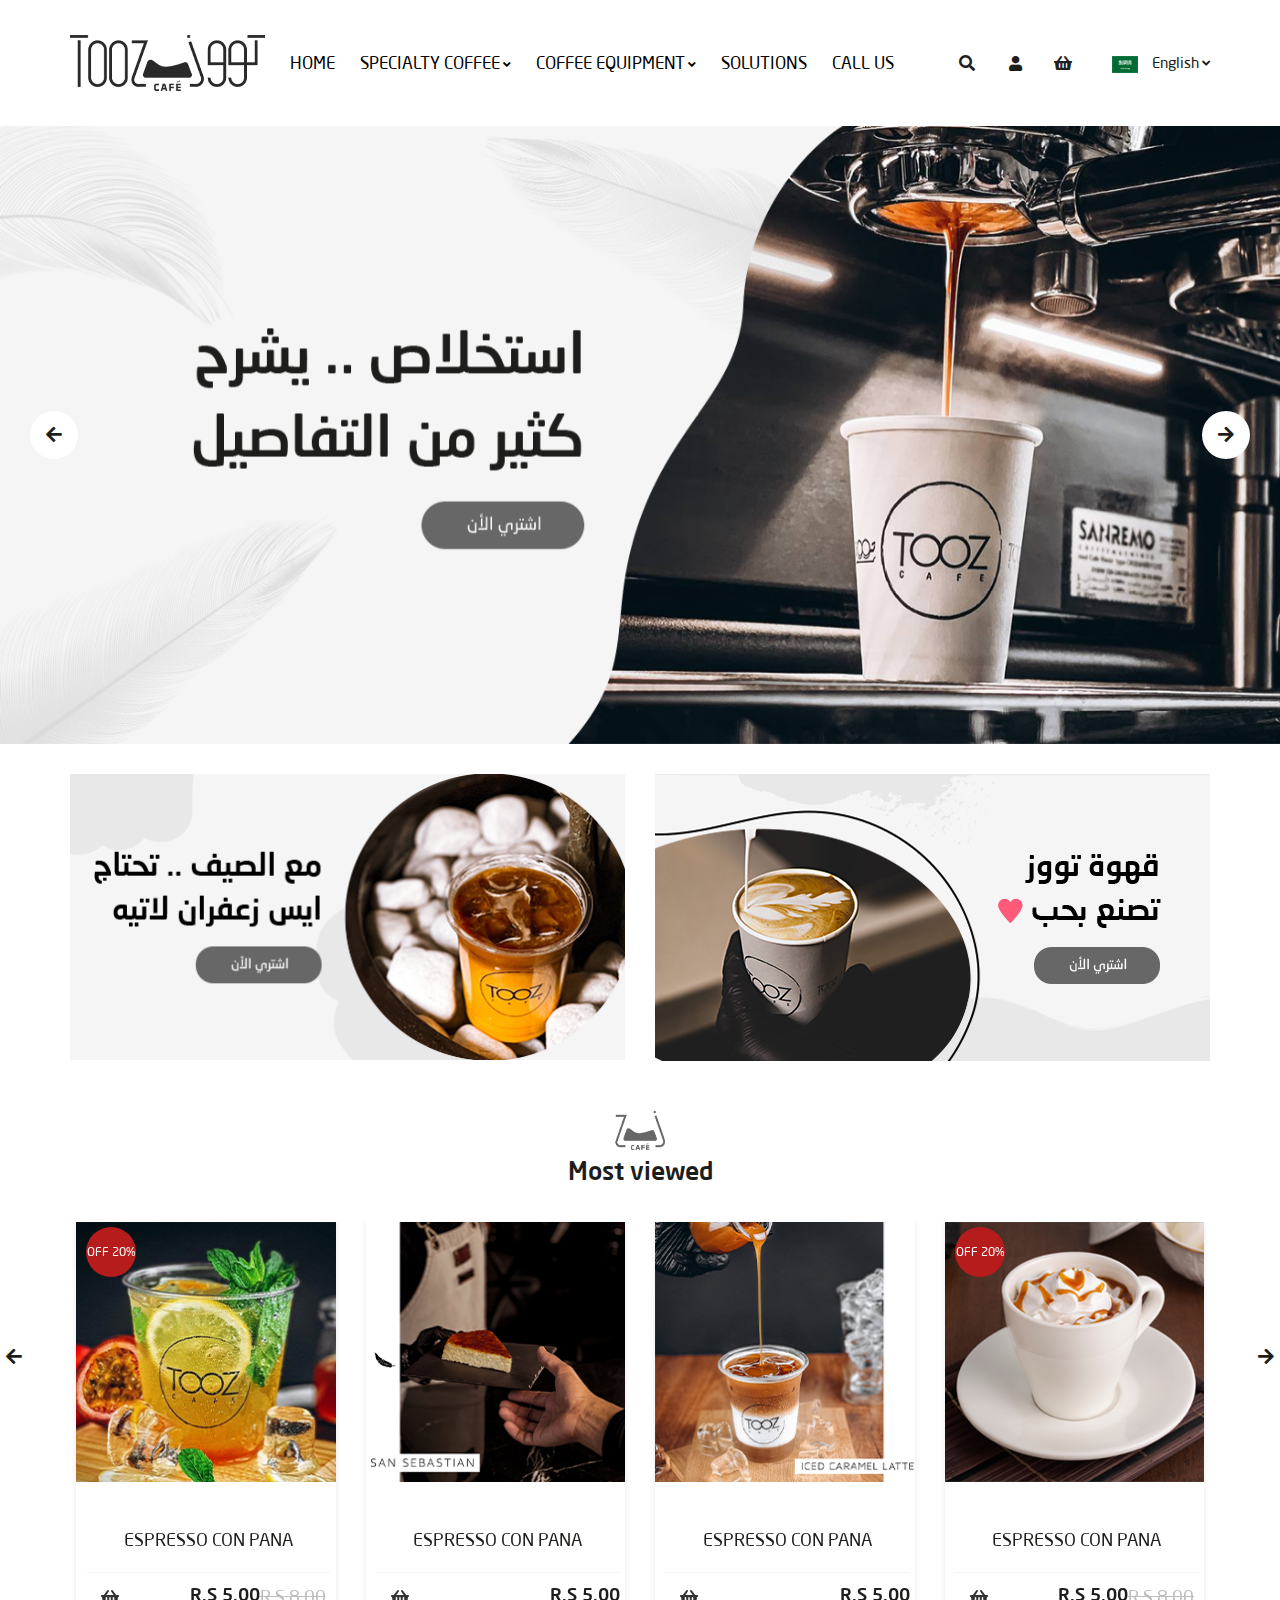
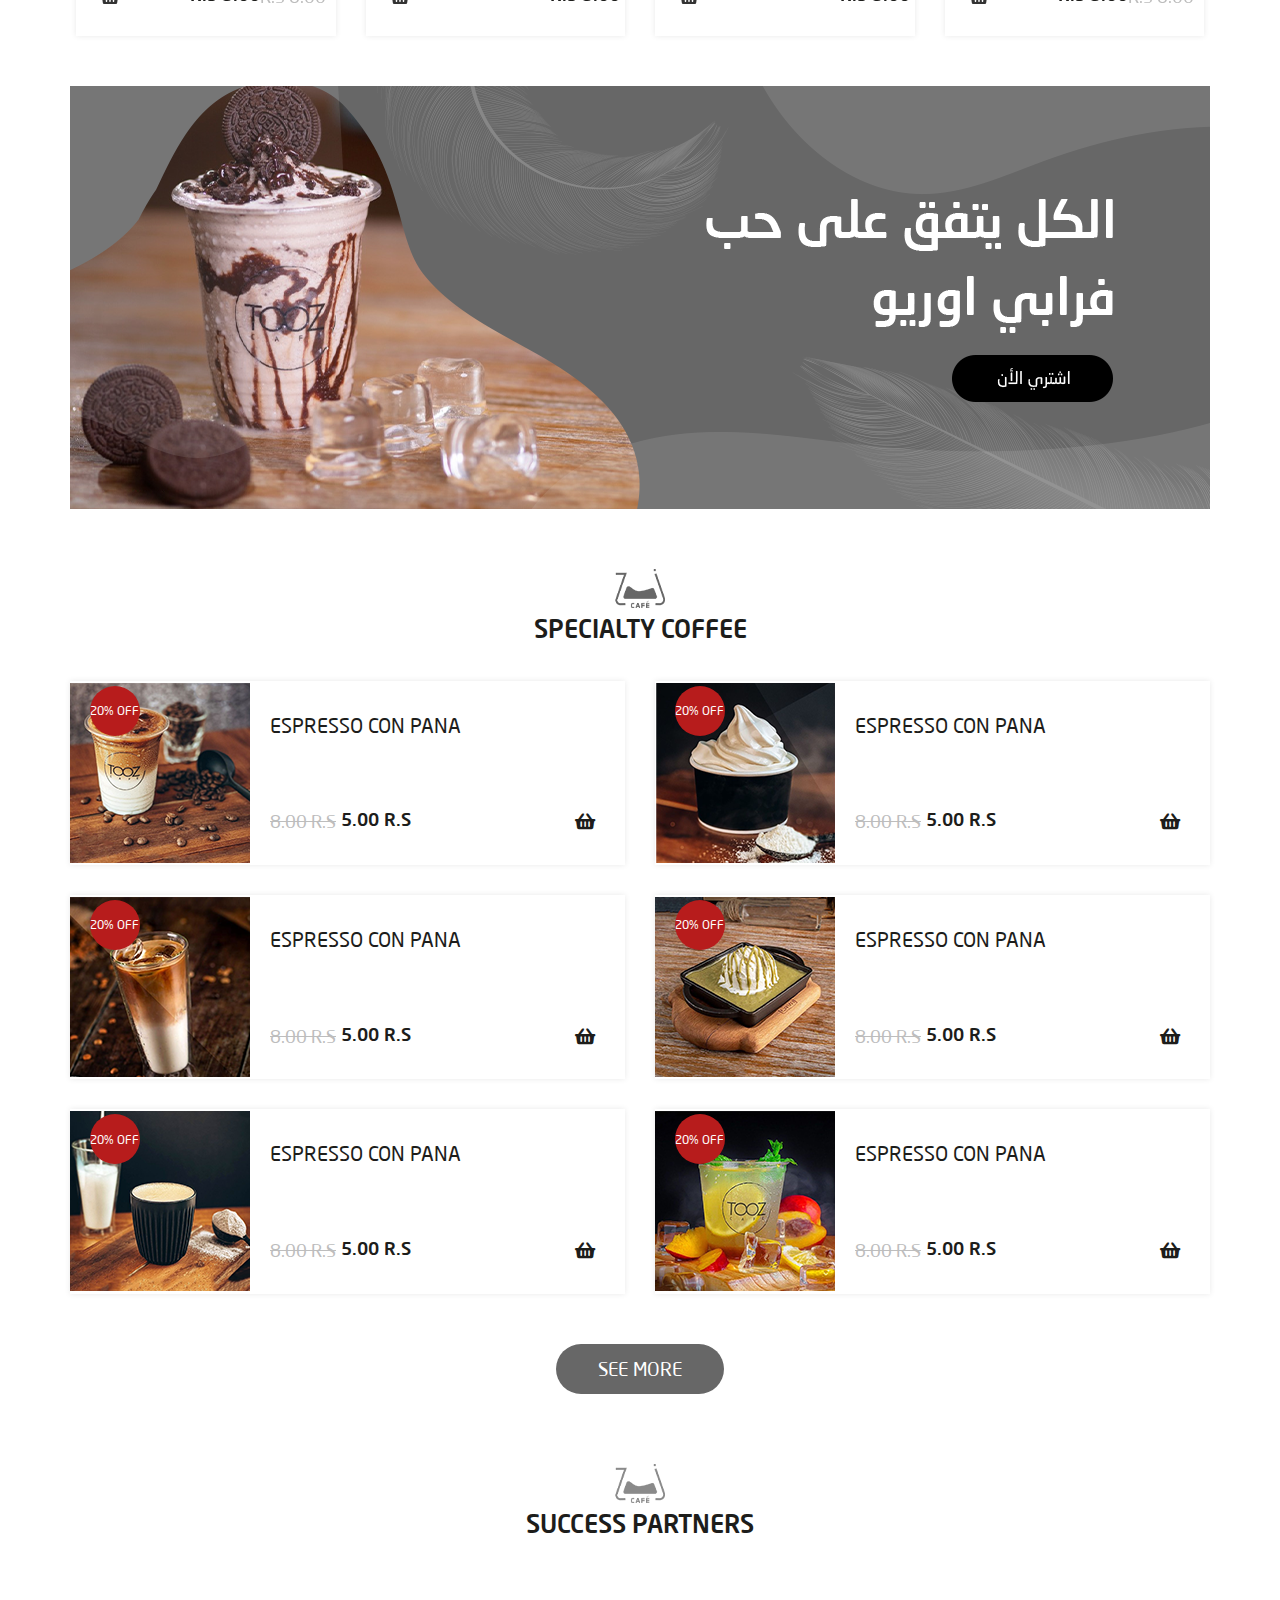
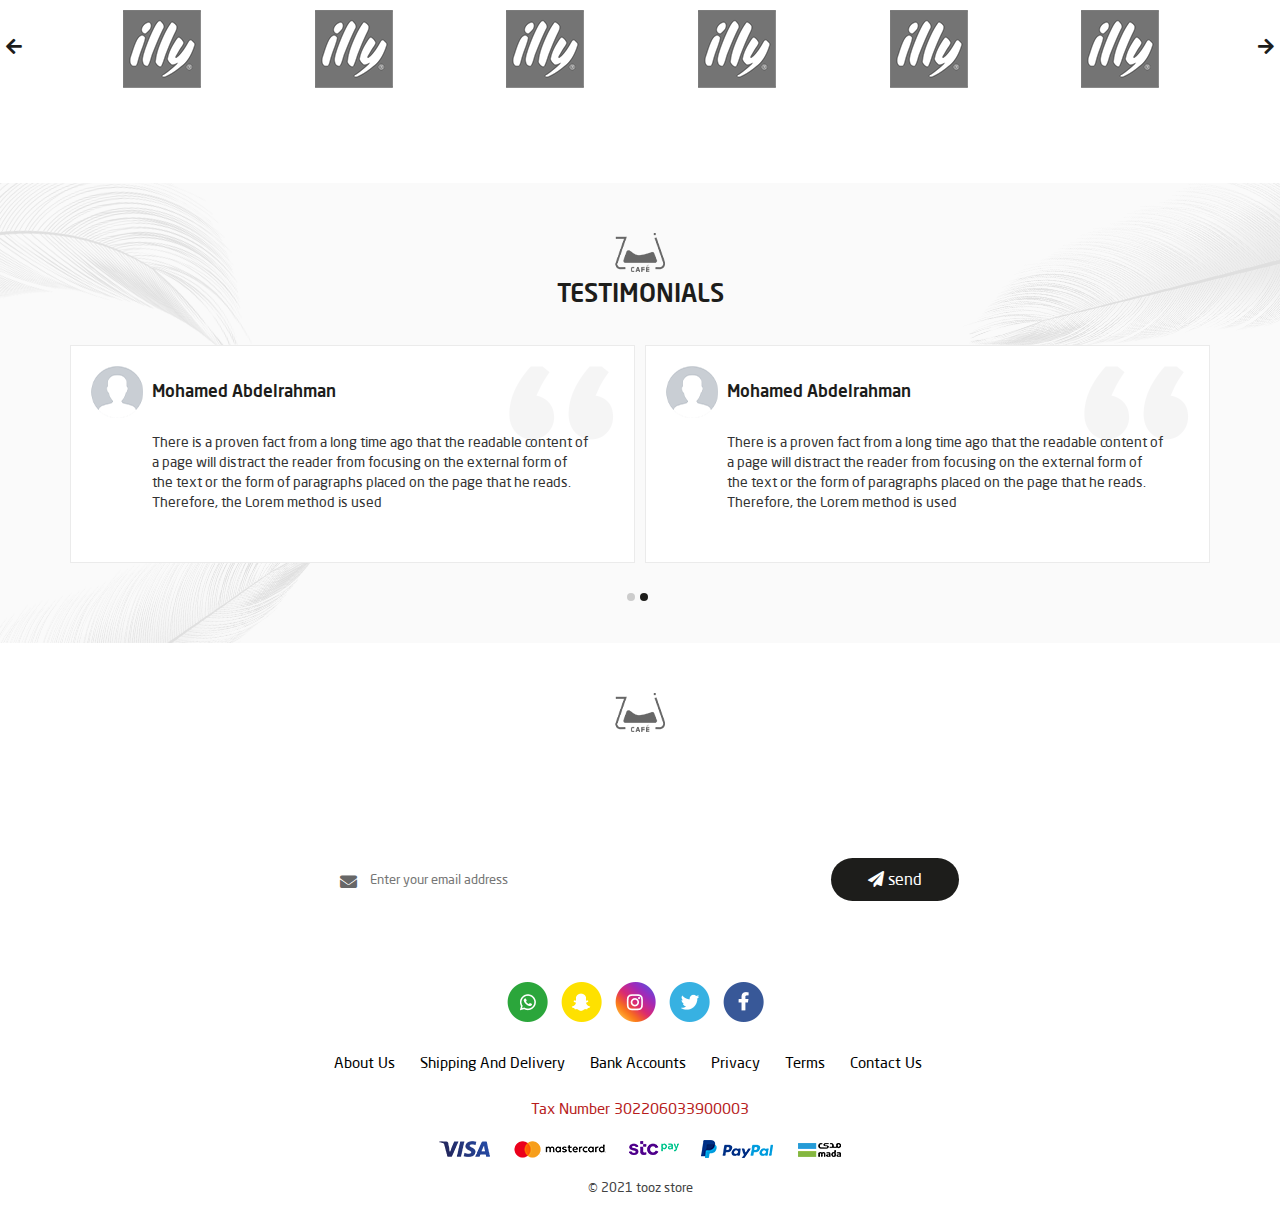
==== en.html @ 9d0ca584 "first commit" ====
<!DOCTYPE html>
<html dir="ltr">

<head>
    <meta charset="UTF-8">
    <meta http-equiv="X-UA-Compatible" content="IE=edge">
    <meta name="viewport" content="width=device-width, initial-scale=1.0">
    <link rel="stylesheet" href="style/owl.carousel.min.css">
    <link rel="stylesheet" href="style/bootstrap.min.css">
    <link rel="stylesheet" href="style/all.min.css">
    <link rel="stylesheet" href="style/animate.css">
    <link rel="stylesheet" href="style/main.css">

    <title>TOOZ</title>
</head>

<body>

    <!-- ***************start header************************ -->
    <header>
        <div class="container">
            <div class="header">
                <div class="logo">
                    <a href="#"><img src="images/logo.png"></a>
                </div>
                <div class="navbar_ " id="navbar_tooz">
                    <div class="lang d_none">
                        <div class="dropdown-lang">
                            <span class="dropbtn-lang">
                <img src="images/ar.png">
                العربية
                </span>
                            <i class="fas fa-angle-down"></i>
                            <div class="dropdown-content-lang">
                                <a href="./index.html">العربية</a>
                                <a href="./en.html">English</a>
                            </div>
                        </div>
                    </div>
                    <ul class="nav_ul">

                        <li><a href="#" class="anc_nav">HOME</a></li>
                        <li><a href="#" class="anc_nav"> 
                          specialty coffee
                          <i class="fas fa-angle-down"></i>
                        </a></li>
                        <li class="anc_hover"><a href="#" class="anc_nav">
                        COFFEE EQUIPMENT
                        <i class="fas fa-angle-down"></i></a>
                            <ul class="ul_toolse">
                                <li>
                                    <a href="#" class="anc_toolse">
                                        <img src="images/toolse/1.png"> espresso equipment
                                    </a>
                                </li>
                                <li>
                                    <a href="#" class="anc_toolse">
                                        <img src="images/toolse/2.png"> COFFEE MAKERS
                                    </a>
                                </li>
                                <li>
                                    <a href="#" class="anc_toolse">
                                        <img src="images/toolse/3.png"> COFFEE GRINDERS

                                    </a>
                                </li>
                                <li>
                                    <a href="#" class="anc_toolse">
                                        <img src="images/toolse/4.png"> coffee supplies
                                    </a>
                                </li>
                                <li>
                                    <a href="#" class="anc_toolse">
                                        <img src="images/toolse/5.png"> ROASTING EQUIPMENT

                                    </a>
                                </li>
                                <li>
                                    <a href="#" class="anc_toolse">
                                        <img src="images/toolse/6.png"> COFFEE MUGS

                                    </a>
                                </li>
                            </ul>
                        </li>
                        <li><a href="#" class="anc_nav">Solutions </a></li>
                        <li><a href="#" class="anc_nav">call us</a></li>
                    </ul>
                </div>
                <div class="user">
                    <button class="bt_user navbar_bt_bar">
                    <i class="fas fa-bars"></i>
                    </button>
                    <button class="bt_user" lass="backg" data-toggle="modal" data-target="#exampleModal">
<i class="fas fa-search"></i>
</button>
                    <button class="bt_user bt_drop">
  <div class="dropdown-rl">
    <span class="dropbtn-rl">
      <i class="fas fa-user"></i>
    </span>
    <div class="dropdown-content-rl">
      <a href="#"> login</a>
      <a href="#">  logout </a>
      
    </div>
  </div>
</button>
                    <button class="bt_user">
                      <i class="fas fa-shopping-basket"></i>
                    </button>
                    <div class="lang">
                        <div class="dropdown-lang">
                            <span class="dropbtn-lang">
                        <img src="images/ar.png">
                        English
                        </span>
                            <i class="fas fa-angle-down"></i>
                            <div class="dropdown-content-lang">
                                <a href="./index.html">العربية</a>
                                <a href="./en.html">English</a>
                            </div>
                        </div>
                    </div>
                </div>
            </div>
        </div>
    </header>
    <!-- ***************end header************************ -->

    <!-- ***************start slider**********************-->
    <div class="slider">
        <div class="owl-carousel">
            <div class="item">
                <a href="#" class="anc_slider">
                    <img src="images/slider.png">
                </a>
            </div>
            <div class="item">
                <a href="#" class="anc_slider">
                    <img src="images/stylish.jpg">
                </a>
            </div>
            <div class="item">
                <a href="#" class="anc_slider">
                    <img src="images/slider.png">
                </a>
            </div>
            <div class="item">
                <a href="#" class="anc_slider">
                    <img src="images/slider.png">
                </a>
            </div>
        </div>
    </div>

    <!-- ***************end slider**********************-->

    <!-- ***************start Products****************** -->
    <div class="container">
        <div class="Products">
            <div class="row">
                <div class="col-md-6 col-xs-12">
                    <div class="prod_div">
                        <a href="#">
                            <img src="images/Product1.png">
                        </a>
                    </div>
                </div>
                <div class="col-md-6 col-xs-12">
                    <div class="prod_div">
                        <a href="#">
                            <img src="images/Products2.png">
                        </a>
                    </div>
                </div>
            </div>
        </div>
    </div>
    <!-- ***************end Products******************** -->

    <!-- ***************start Most viewed*************** -->
    <div class="container">
        <div class="most_viewed">
            <h5 class="title_header">
                <a href="#">
                    <img src="images/most viewed/1.png">
                </a>
                Most viewed
            </h5>
            <div class="owl-carousel owl-theme">
                <div class="item">
                    <div class="view_div">
                        <a href="#">
                            <img src="images/most viewed/2.png">
                        </a>
                        <div class="view_pr">
                            <a href="#" class="anc_view">ESPRESSO CON PANA
                              </a>
                            <div class="shopping">
                                <div class="price">
                                    <span>8.00 R.S</span>
                                    <p>5.00 R.S</p>
                                </div>
                                <button class="bt_view">
                              <i class="fas fa-shopping-basket"></i>
                            </button>
                            </div>
                        </div>
                        <span class="off_">20% OFF</span>
                    </div>
                </div>
                <div class="item">
                    <div class="view_div">
                        <a href="#">
                            <img src="images/most viewed/3.png">
                        </a>
                        <div class="view_pr">
                            <a href="#" class="anc_view">ESPRESSO CON PANA</a>
                            <div class="shopping">
                                <div class="price">
                                    <p>5.00 R.S</p>
                                </div>
                                <button class="bt_view">
        <i class="fas fa-shopping-basket"></i>
      </button>
                            </div>
                        </div>
                    </div>
                </div>
                <div class="item">
                    <div class="view_div">
                        <a href="#">
                            <img src="images/most viewed/4.png">
                        </a>
                        <div class="view_pr">
                            <a href="#" class="anc_view">ESPRESSO CON PANA</a>
                            <div class="shopping">
                                <div class="price">
                                    <p>5.00 R.S</p>
                                </div>
                                <button class="bt_view"><i class="fas fa-shopping-basket"></i>
                                </button>
                            </div>
                        </div>
                    </div>
                </div>
                <div class="item">
                    <div class="view_div">
                        <a href="#">
                            <img src="images/most viewed/5.png">
                        </a>
                        <div class="view_pr">
                            <a href="#" class="anc_view">ESPRESSO CON PANA</a>
                            <div class="shopping">
                                <div class="price">
                                    <span>8.00 R.S</span>
                                    <p>5.00 R.S</p>
                                </div>
                                <button class="bt_view">
                                <i class="fas fa-shopping-basket"></i>
                              </button>
                            </div>
                        </div>
                        <span class="off_">20% OFF
                      </span>
                    </div>
                </div>
                <div class="item">
                    <div class="view_div">
                        <a href="#">
                            <img src="images/most viewed/2.png">
                        </a>
                        <div class="view_pr">
                            <a href="#" class="anc_view">ESPRESSO CON PANA</a>
                            <div class="shopping">
                                <div class="price">
                                    <span>8.00 R.S</span>
                                    <p>5.00 R.S</p>
                                </div>
                                <button class="bt_view">
                                  <i class="fas fa-shopping-basket"></i>
                                </button>
                            </div>
                        </div>
                        <span class="off_">20% OFF</span>
                    </div>
                </div>
            </div>
        </div>
    </div>
    <!-- ***************end Most viewed***************** -->

    <!-- ***************start banner******************** -->
    <div class="container">
        <div class="banner">
            <a href="#">
                <img src="images/banner.png">
            </a>
        </div>
    </div>
    <!-- ***************end banner******************** -->

    <!-- ***************start special***************** -->
    <div class="special_parant">
        <div class="container">
            <div class="special">
                <h5 class="title_header">
                    <a href="#">
                        <img src="images/most viewed/1.png">
                    </a>
                    SPECIALTY COFFEE
                </h5>
                <div class="row">
                    <div class="col-lg-6">
                        <div class="special_div">
                            <a href="#">
                                <img src="images/special/1.png">
                            </a>
                            <div class="special_pr">
                                <a href="#" class="anc_special">ESPRESSO CON PANA
</a>
                                <div class="shopping_special">
                                    <div class="price">
                                        <span>8.00 R.S
</span>
                                        <p>5.00 R.S
                                        </p>
                                    </div>
                                    <button class="bt_special">
        <i class="fas fa-shopping-basket"></i>
      </button>
                                </div>
                            </div>
                            <span class="off_">20% OFF
</span>
                        </div>
                    </div>
                    <div class="col-lg-6">
                        <div class="special_div">
                            <a href="#">
                                <img src="images/special/2.png">
                            </a>
                            <div class="special_pr">
                                <a href="#" class="anc_special">ESPRESSO CON PANA
</a>
                                <div class="shopping_special">
                                    <div class="price">
                                        <span>8.00 R.S</span>
                                        <p>5.00 R.S
                                        </p>
                                    </div>
                                    <button class="bt_special">
        <i class="fas fa-shopping-basket"></i>
      </button>
                                </div>
                            </div>
                            <span class="off_">20% OFF
</span>
                        </div>
                    </div>
                    <div class="col-lg-6">
                        <div class="special_div">
                            <a href="#">
                                <img src="images/special/3.png">
                            </a>
                            <div class="special_pr">
                                <a href="#" class="anc_special">ESPRESSO CON PANA
</a>
                                <div class="shopping_special">
                                    <div class="price">
                                        <span>8.00 R.S
</span>
                                        <p>5.00 R.S
                                        </p>
                                    </div>
                                    <button class="bt_special">
        <i class="fas fa-shopping-basket"></i>
      </button>
                                </div>
                            </div>
                            <span class="off_">20% OFF
</span>
                        </div>
                    </div>
                    <div class="col-lg-6">
                        <div class="special_div">
                            <a href="#">
                                <img src="images/special/4.png">
                            </a>
                            <div class="special_pr">
                                <a href="#" class="anc_special">ESPRESSO CON PANA
</a>
                                <div class="shopping_special">
                                    <div class="price">
                                        <span>8.00 R.S
</span>
                                        <p>5.00 R.S
                                        </p>
                                    </div>
                                    <button class="bt_special">
        <i class="fas fa-shopping-basket"></i>
      </button>
                                </div>
                            </div>
                            <span class="off_">20% OFF
</span>
                        </div>
                    </div>
                    <div class="col-lg-6">
                        <div class="special_div">
                            <a href="#">
                                <img src="images/special/5.png">
                            </a>
                            <div class="special_pr">
                                <a href="#" class="anc_special">ESPRESSO CON PANA
</a>
                                <div class="shopping_special">
                                    <div class="price">
                                        <span>8.00 R.S
</span>
                                        <p>5.00 R.S
                                        </p>
                                    </div>
                                    <button class="bt_special">
        <i class="fas fa-shopping-basket"></i>
      </button>
                                </div>
                            </div>
                            <span class="off_">20% OFF
</span>
                        </div>
                    </div>
                    <div class="col-lg-6">
                        <div class="special_div">
                            <a href="#">
                                <img src="images/special/6.png">
                            </a>
                            <div class="special_pr">
                                <a href="#" class="anc_special">ESPRESSO CON PANA
</a>
                                <div class="shopping_special">
                                    <div class="price">
                                        <span>8.00 R.S
</span>
                                        <p>5.00 R.S
                                        </p>
                                    </div>
                                    <button class="bt_special">
        <i class="fas fa-shopping-basket"></i>
      </button>
                                </div>
                            </div>
                            <span class="off_">20% OFF
</span>
                        </div>
                    </div>

                </div>
                <button class="bt_special_b">SEE MORE
</button>
            </div>
        </div>
    </div>
    <!-- ***************end special***************** -->

    <!-- ***************start shorkaa*************** -->
    <div class="container">
        <div class="shorakaa">
            <h5 class="title_header">
                <a href="#">
                    <img src="images/most viewed/1.png">
                </a>
                SUCCESS PARTNERS
            </h5>
            <div class="owl-carousel">
                <div class="item">
                    <a href="#">
                        <img src="images/shorakaa1.png">
                    </a>
                </div>
                <div class="item">
                    <a href="#">
                        <img src="images/shorakaa1.png">
                    </a>
                </div>
                <div class="item">
                    <a href="#">
                        <img src="images/shorakaa1.png">
                    </a>
                </div>
                <div class="item">
                    <a href="#">
                        <img src="images/shorakaa1.png">
                    </a>
                </div>
                <div class="item">
                    <a href="#">
                        <img src="images/shorakaa1.png">
                    </a>
                </div>
                <div class="item">
                    <a href="#">
                        <img src="images/shorakaa1.png">
                    </a>
                </div>
                <div class="item">
                    <a href="#">
                        <img src="images/shorakaa1.png">
                    </a>
                </div>
            </div>
        </div>
    </div>

    <!-- ***************end shorkaa*************** -->

    <!-- ***************start Testimonials******** -->
    <div class="Testimonials_parant">
        <div class="container">
            <div class="Testimonials">
                <h5 class="title_header">
                    <a href="#">
                        <img src="images/most viewed/1.png">
                    </a>
                    TESTIMONIALS
                </h5>
                <div class="owl-carousel">
                    <div class="item">
                        <div class="comment_div">
                            <div class="name_">
                                <img src="images/Testimonials/2.png" class="img_name">
                            </div>
                            <h4>Mohamed Abdelrahman</h4>
                            <p>There is a proven fact from a long time ago that the readable content of a page will distract the reader from focusing on the external form of the text or the form of paragraphs placed on the page that he reads. Therefore,
                                the Lorem method is used</p>
                            <div class="img-comment">
                                <img src="images/Testimonials/3.png" class="img-responsive">
                            </div>
                        </div>
                    </div>
                    <div class="item">
                        <div class="comment_div">
                            <div class="name_">
                                <img src="images/Testimonials/2.png" class="img_name">
                            </div>
                            <h4>Mohamed Abdelrahman</h4>
                            <p>There is a proven fact from a long time ago that the readable content of a page will distract the reader from focusing on the external form of the text or the form of paragraphs placed on the page that he reads. Therefore,
                                the Lorem method is used</p>
                            <div class="img-comment">
                                <img src="images/Testimonials/3.png" class="img-responsive">
                            </div>
                        </div>
                    </div>
                    <div class="item">
                        <div class="comment_div">
                            <div class="name_">
                                <img src="images/Testimonials/2.png" class="img_name">
                            </div>
                            <h4>Mohamed Abdelrahman</h4>
                            <p>There is a proven fact from a long time ago that the readable content of a page will distract the reader from focusing on the external form of the text or the form of paragraphs placed on the page that he reads. Therefore,
                                the Lorem method is used</p>
                            <div class="img-comment">
                                <img src="images/Testimonials/3.png" class="img-responsive">
                            </div>
                        </div>
                    </div>
                    <div class="item">
                        <div class="comment_div">
                            <div class="name_">
                                <img src="images/Testimonials/2.png" class="img_name">
                            </div>
                            <h4>Mohamed Abdelrahman</h4>
                            <p>There is a proven fact from a long time ago that the readable content of a page will distract the reader from focusing on the external form of the text or the form of paragraphs placed on the page that he reads. Therefore,
                                the Lorem method is used</p>
                            <div class="img-comment">
                                <img src="images/Testimonials/3.png" class="img-responsive">
                            </div>
                        </div>
                    </div>
                </div>
            </div>
        </div>
    </div>
    <!-- ***************end Testimonials******** -->

    <!-- ***************start newsletter******** -->
    <div class="newsletter">
        <h5 class="title_header">
            <a href="#">
                <img src="images/most viewed/1.png">
            </a>
            Newsletter
        </h5>
        <p>
            Subscribe to receive all new</p>
        <div class="input_div">
            <input type="text" placeholder="Enter your email address">
            <button class="bt_input">
<i class="fas fa-paper-plane"></i>
send
</button>
            <i class="fas fa-envelope"></i>
        </div>
    </div>
    <!-- ***************end newsletter********** -->

    <!-- ***************start footer************ -->
    <footer>
        <div class="social_meida">
            <a href="#" class="anc_social"><img src="images/social-media/1.png"></a>
            <a href="#" class="anc_social"><img src="images/social-media/2.png"></a>
            <a href="#" class="anc_social"><img src="images/social-media/3.png"></a>
            <a href="#" class="anc_social"><img src="images/social-media/4.png"></a>
            <a href="#" class="anc_social"><img src="images/social-media/5.png"></a>
        </div>
        <div class="footer_nav">
            <ul class="ul_footer">
                <li><a href="#" class="anc_footer">  about us</a></li>
                <li><a href="#" class="anc_footer">Shipping and delivery</a></li>
                <li><a href="#" class="anc_footer">bank accounts</a></li>
                <li><a href="#" class="anc_footer">Privacy</a></li>
                <li><a href="#" class="anc_footer"> terms</a></li>
                <li><a href="#" class="anc_footer">contact us </a></li>
            </ul>
        </div>
        <div class="taxes">
            <P>Tax Number 302206033900003</P>
        </div>
        <img src="images/visa.png" class="visa">
        <p class="m_tooz">© 2021 tooz store </p>
    </footer>
    <!-- ***************start footer************ -->



    <div class="modal fade" id="exampleModal" tabindex="-1" aria-labelledby="exampleModalLabel" aria-hidden="true">
        <div class="modal-dialog">
            <div class="modal-content">
                <div class="modal-header">
                    <button type="button" class="close" data-dismiss="modal" aria-label="Close"><span aria-hidden="true">&times;</span></button>
                </div>
                <div class="modal-body">
                    <div class="input-search">
                        <input type="text" placeholder="search">
                        <i class="fas fa-search ico_"></i>
                    </div>
                </div>
            </div>
        </div>
    </div>
    <script src="js/jquery-2.2.1.min.js"></script>
    <script src="js/bootstrap.min.js"></script>
    <script src="js/owl.carousel.min.js"></script>
    <script src="js/script.js"></script>

</body>

</html>
---- style/main.css ----
@font-face {
    font-family: 'NeoSansArabic';
    src: url('../fonts/NeoSansArabic-Light.woff2') format('woff2'), url('../fonts/NeoSansArabic-Light.woff') format('woff');
    font-weight: 300;
    font-style: normal;
    font-display: swap;
}

@font-face {
    font-family: 'NeoSansArabic';
    src: url('../fonts/NeoSansArabic-Medium.woff2') format('woff2'), url('../fonts/NeoSansArabic-Medium.woff') format('woff');
    font-weight: 500;
    font-style: normal;
    font-display: swap;
}

@font-face {
    font-family: 'NeoSansArabic';
    src: url('../fonts/NeoSansArabic.woff2') format('woff2'), url('../fonts/NeoSansArabic.woff') format('woff');
    font-weight: normal;
    font-style: normal;
    font-display: swap;
}

@font-face {
    font-family: 'NeoSansArabic';
    src: url('../fonts/NeoSansArabic-Black.woff2') format('woff2'), url('../fonts/NeoSansArabic-Black.woff') format('woff');
    font-weight: 900;
    font-style: normal;
    font-display: swap;
}

@font-face {
    font-family: 'NeoSansArabic';
    src: url('../fonts/NeoSansArabic-Bold.woff2') format('woff2'), url('../fonts/NeoSansArabic-Bold.woff') format('woff');
    font-weight: 700;
    font-style: normal;
    font-display: swap;
}

.body {
    overflow-x: hidden;
}

html[dir="rtl"] body {
    direction: rtl;
    font-family: "NeoSansArabic";
}

html[dir="ltr"] body {
    direction: ltr;
    font-family: "NeoSansArabic";
}

ul {
    list-style: none;
    padding: 0;
    margin: 0;
}

p {
    padding: 0;
    margin: 0;
}

h1,
h2,
h3,
h4,
h5,
h6 {
    margin: 0;
    padding: 0;
}

button {
    border: none;
    padding: 0;
    background-color: transparent;
}


/* ************************start header********************* */

.header {
    display: flex;
    justify-content: space-between;
    padding: 35px 0 35px;
    align-items: center;
}

.navbar_ {
    display: flex;
    align-items: center;
}

.nav_ul {
    display: flex;
    justify-content: center;
    align-items: center;
}

.nav_ul .anc_nav {
    font-size: 17px;
    font-family: "NeoSansArabic";
    color: rgb(0, 0, 0);
    display: flex;
    align-items: baseline;
    text-transform: uppercase;
}

.nav_ul .anc_nav i {
    font-size: 12px;
}

html[dir="rtl"] .nav_ul .anc_nav i {
    margin-right: 3px;
}

html[dir="ltr"] .nav_ul .anc_nav i {
    margin-left: 3px;
}

.nav_ul .anc_nav:hover {
    text-decoration: none;
    transition: .5s;
    color: rgb(103, 103, 103);
}

html[dir="rtl"] .nav_ul .anc_nav {
    margin-left: 25px;
}

html[dir="ltr"] .nav_ul .anc_nav {
    margin-right: 25px;
}

.anc_nav:focus {
    text-decoration: none;
}

.user {
    display: flex;
}

.bt_user {
    font-size: 16px;
    color: rgb(33, 33, 33);
    border-radius: 50%;
    width: 48px;
    height: 48px;
    transition: .5s;
}

.bt_user:hover {
    background-color: rgb(103, 103, 103);
    color: rgb(255, 255, 255);
}

html[dir="rtl"] .bt_user:last-of-type {
    margin-left: 25px;
}

html[dir="ltr"] .bt_user:last-of-type {
    margin-right: 25px;
}

.lang {
    display: flex;
    justify-content: space-between;
    align-items: center;
}

html[dir="rtl"] .lang .dropdown-rl {
    margin-left: 20px;
}

html[dir="ltr"] .lang .dropdown-rl {
    margin-right: 20px;
}

.lang i {
    font-size: 13px;
    color: rgb(29, 29, 27);
}

.dropbtn-rl,
.dropbtn-lang {
    font-size: 15px;
    color: rgb(29, 29, 27);
    font-family: "NeoSansArabic";
}

html[dir="rtl"] .dropbtn-lang img {
    margin-left: 10px;
}

html[dir="ltr"] .dropbtn-lang img {
    margin-right: 10px;
}

.dropdown-rl,
.dropbtn-lang {
    position: relative;
    display: inline-block;
}

.dropdown-content-rl,
.dropdown-content-lang {
    opacity: 0;
    visibility: hidden;
    position: absolute;
    min-width: 140px;
    height: 85px;
    background-color: #ffff;
    box-shadow: 0px 0px 15px 0px rgba(0, 0, 0, 0.1);
    border-radius: 5px;
    z-index: 99;
    transition: .5s;
}

.dropdown-content-rl {
    top: 35px;
}

html[dir="rtl"] .dropdown-content-rl {
    right: -60px;
}

html[dir="ltr"] .dropdown-content-rl {
    left: -60px;
}

@media(max-width:767px) {
    html[dir="rtl"] .dropdown-content-rl {
        right: -75px;
    }
    html[dir="ltr"] .dropdown-content-rl {
        left: -75px;
    }
    .user {
        display: block;
    }
}

.dropdown-content-lang:last-child,
.dropdown-content-rl:last-child {
    padding: 9px;
}

.dropdown-content-rl a,
.dropdown-content-lang a {
    padding: 7px 6px 7px;
    text-decoration: none;
    display: block;
    font-size: 15px;
    color: rgb(29, 29, 27);
    font-family: "NeoSansArabic";
    text-align: center;
}

.dropdown-content-rl a:hover,
.dropdown-content-lang a:hover {
    color: #676767;
    transition: .5s
}

.bt_drop:hover .dropdown-content-rl {
    opacity: 1;
    visibility: visible;
    transition: .5s;
}

.dropdown-lang:hover .dropdown-content-lang {
    opacity: 1;
    visibility: visible;
    transition: .5s;
}

.modal-body {
    display: flex;
    justify-content: center;
    align-items: center;
    transform: translateY(-50%);
    top: 50%;
}

.modal {
    padding: 0!important;
}

.modal-dialog {
    max-width: 100%!important;
    margin: 0;
    height: 100%;
    width: 100%;
}

.modal-content {
    background-color: rgba(103, 103, 103, .95);
    height: 100%;
}

.modal-header {
    border: transparent;
}

.modal-header button {
    color: #ffffff!important;
}

.modal-header .close {
    color: #ffffff!important;
    font-size: 25px;
    position: absolute;
    top: 30px;
    padding: 0;
    opacity: 1;
    z-index: 99;
}

html[dir="rtl"] .modal-header .close {
    left: 48%;
}

html[dir="ltr"] .modal-header .close {
    right: 48%;
}

.modal-header .close:hover {
    color: #ffffff;
}

.modal-header button {
    border: transparent;
    margin: auto;
}

.modal-body .search-box {
    position: relative;
    width: 50%;
    top: 50%;
    margin: auto;
}

.modal-body .search-box .seach-input {
    width: 100%;
    font-size: 18px;
    border-radius: 32px;
    -webkit-text-fill-color: #ffffff !important;
    text-transform: capitalize;
    min-height: 64px;
    border: 1px solid #ffffff;
    background-color: transparent;
    padding: 0 50px;
    outline: 0;
    color: #535353;
    align-items: center;
    font-family: "NeoSansArabic";
}

.input-search {
    display: flex;
    justify-content: center;
    align-items: center;
    position: relative;
    width: 50%;
}

.input-search input {
    width: 100%;
    border: none;
    background-color: transparent;
    border-bottom: 1px solid #ffffff;
    height: 50px;
    padding-left: 20px;
    color: #ffffff;
}

html[dir="rtl"] .input-search input {
    padding-right: 20px;
}

html[dir="ltr"] .input-search input {
    padding-left: 20px;
}

.input-search input:focus {
    outline: 0;
}

.input-search .ico_ {
    position: absolute;
    color: #ffffff;
}

html[dir="rtl"] .input-search .ico_ {
    left: 20px;
}

html[dir="ltr"] .input-search .ico_ {
    right: 20px;
}

::placeholder {
    color: #ffffff;
}

@media(min-width:1200px) {
    .navbar_bt_bar {
        display: none;
    }
}

.d_none {
    display: none;
}

@media(max-width:1200px) {
    header {
        position: relative;
    }
    .navbar_ {
        position: absolute;
        top: 100%;
        left: 0;
        width: 100%;
        z-index: 11;
        background: #fff;
        display: flex;
        justify-content: center;
        display: none;
    }
    html[dir="rtl"] .navbar_ {
        left: 0;
    }
    html[dir="ltr"] .navbar_ {
        right: 0;
    }
    .nav_ul {
        flex-direction: column;
        justify-content: center;
        margin-bottom: 40px;
    }
    .nav_ul .anc_nav {
        margin: 0 0 15px 0;
    }
    html[dir="rtl"] .navbar_ .lang {
        margin-right: 15px;
    }
    html[dir="ltr"] .navbar_ .lang {
        margin-left: 15px;
    }
    .navbar_ .lang {
        display: block;
        margin-bottom: 40px;
    }
    html[dir="rtl"] .nav_ul .anc_nav {
        margin-left: 0;
    }
    html[dir="ltr"] .nav_ul .anc_nav {
        margin-right: 0;
    }
}

@media(max-width:767px) {
    .input-search {
        width: 100%;
    }
    .header {
        margin: 10px 0;
    }
    .bt_user {
        height: 0;
        width: 0;
    }
    .bt_user:hover {
        color: rgb(33, 33, 33);
    }
    html[dir="rtl"] .bt_user {
        margin-right: 30px;
    }
    html[dir="ltr"] .bt_user {
        margin-left: 30px;
    }
    html[dir="rtl"] .lang {
        margin-right: 15px;
    }
    html[dir="rtl"] .lang {
        margin-left: 15px;
    }
    .logo img {
        width: 105px
    }
    .lang {
        display: none;
    }
}

@media(max-width:767px) {
    .header-top .lang {
        width: 100%;
    }
    .dropdown-content-lang {
        top: 25px;
        text-align: center;
    }
    html[dir="rtl"] .dropdown-content-lang {
        right: 0px;
    }
    html[dir="ltr"] .dropdown-content-lang {
        left: 0px;
    }
}


/* ************************end header********************* */


/* ************************start slider******************* */

.slider {
    margin-bottom: 30px;
}

.anc_slider {
    display: block;
    position: relative;
    padding-bottom: 48.24304538799414%;
}

.anc_slider img {
    position: absolute;
    top: 0;
    left: 0;
    height: 100%;
    width: 100%;
    object-fit: cover;
}

html[dir="rtl"] .anc_slider img {
    left: 0;
}

html[dir="ltr"] .anc_slider img {
    right: 0;
}

.slider .owl-nav {
    display: flex;
    justify-content: space-between;
}

.slider .owl-carousel .owl-nav button.owl-next,
.slider .owl-carousel .owl-nav button.owl-prev {
    position: absolute;
    transform: translateY(-50%);
    top: 50%;
    font-size: 18px;
    color: rgb(29, 29, 27);
    border-radius: 50%;
    background-color: rgb(255, 255, 255);
    width: 48px;
    height: 48px;
    transition: .5s;
}

.slider .owl-carousel .owl-nav button.owl-next:hover,
.slider .owl-carousel .owl-nav button.owl-prev:hover {
    background-color: #676767;
    color: rgb(255, 255, 255);
}

html[dir="rtl"] .slider .owl-prev {
    right: 30px
}

html[dir="ltr"] .slider .owl-prev {
    right: 30px
}

html[dir="rtl"] .slider .owl-next {
    left: 30px;
}

html[dir="ltr"] .slider .owl-next {
    left: 30px;
}

.slider .owl-dots {
    display: none;
}

@media(max-width:767px) {
    .slider .owl-carousel .owl-nav button.owl-next,
    .slider .owl-carousel .owl-nav button.owl-prev {
        display: none;
    }
    .slider .owl-dots {
        display: block;
        position: absolute;
        bottom: 20px;
        transform: translatex(-50%);
        font-size: 18px;
        color: rgb(255, 255, 255);
    }
    html[dir="rtl"] .slider .owl-dots {
        left: 50%;
    }
    html[dir="ltr"] .slider .owl-dots {
        left: 50%;
    }
    .slider .owl-carousel button.owl-dot {
        background-color: rgb(204, 204, 204);
        border-radius: 50%;
        width: 8px;
        height: 8px;
    }
    html[dir="rtl"] .slider .owl-carousel button.owl-dot {
        margin-left: 5px;
    }
    html[dir="ltr"] .slider .owl-carousel button.owl-dot {
        margin-right: 5px;
    }
    .slider .owl-carousel button.owl-dot.active {
        background-color: rgb(255, 255, 255);
    }
}


/* ************************end slider******************* */


/* *********************start Products****************** */

.Products {
    margin-bottom: 20px;
}

.prod_div img {
    max-width: 100%;
}

.prod_div {
    text-align: center;
    margin-bottom: 30px;
}

@media(max-width:767px) {
    .prod_div {
        margin-bottom: 15px;
    }
}


/* *********************end Products****************** */


/* ***************start Most viewed******************* */

.most_viewed {
    margin-bottom: 44px;
}

.most_viewed .item {
    box-shadow: 0px 0px 6px 0px rgba(0, 0, 0, 0.09);
}

.title_header {
    display: flex;
    flex-direction: column;
    text-align: center;
    font-size: 25px;
    font-family: "NeoSansArabic";
    color: rgb(29, 29, 27);
    font-weight: 500;
    margin-bottom: 35px;
}

.view_div {
    position: relative;
    margin-bottom: 6px;
}

.title_header img {
    max-width: 100%;
    margin-bottom: 10px;
}

.view_pr .anc_view {
    display: flex;
    justify-content: center;
    align-items: center;
    font-size: 18px;
    font-family: "NeoSansArabic";
    color: rgb(29, 29, 27);
    padding: 25px 0 20px;
    text-align: center;
}

.view_pr .anc_view:hover {
    text-decoration: none;
}

.shopping {
    display: flex;
    justify-content: space-between;
    align-items: center;
    border-top: 1px solid rgb(246 245 243);
}

html[dir="rtl"] .view_pr {
    padding: 20px 10px 15px 5px;
}

html[dir="ltr"] .view_pr {
    padding: 20px 5px 15px 10px;
}

.shopping .price {
    display: flex;
}

.price span {
    font-size: 18px;
    font-family: "NeoSansArabic";
    color: rgb(189, 189, 189);
    text-decoration: line-through;
}

.price p {
    font-size: 18px;
    font-family: "NeoSansArabic";
    color: rgb(29, 29, 27);
    font-weight: 500;
}

.bt_view {
    font-size: 16px;
    border-radius: 50%;
    width: 48px;
    height: 48px;
    transition: .5s;
}

.bt_view:hover {
    background-color: rgb(103, 103, 103);
    color: rgb(255, 255, 255);
}

html[dir="rtl"] .price span {
    margin-left: 5px;
}

html[dir="ltr"] .price span {
    margin-right: 5px;
}

.off_ {
    position: absolute;
    top: 5px;
    border-radius: 50%;
    background-color: rgb(183, 28, 28);
    width: 50px;
    height: 50px;
    font-size: 12px;
    font-family: "NeoSansArabic";
    color: rgb(255, 255, 255);
    display: flex;
    text-align: center;
    align-items: center;
}

html[dir="rtl"] .off_ {
    right: 10px
}

html[dir="ltr"] .off_ {
    left: 10px;
}

.slider .owl-nav {
    display: flex;
    justify-content: space-between;
}

.most_viewed .owl-carousel .owl-nav button.owl-next,
.most_viewed .owl-carousel .owl-nav button.owl-prev {
    position: absolute;
    transform: translateY(-50%);
    top: 32%;
    font-size: 18px;
    color: rgb(29, 29, 27);
    border-radius: 50%;
    background-color: rgb(255, 255, 255);
    width: 48px;
    height: 48px;
    transition: .5s;
}

.most_viewed .owl-carousel .owl-nav button.owl-next:hover,
.most_viewed .owl-carousel .owl-nav button.owl-prev:hover {
    background-color: #676767;
    color: rgb(255, 255, 255);
}

html[dir="rtl"] .most_viewed .owl-prev {
    right: -80px;
}

html[dir="ltr"] .most_viewed .owl-prev {
    right: -80px;
}

html[dir="rtl"] .most_viewed .owl-next {
    left: -80px;
}

html[dir="ltr"] .most_viewed .owl-next {
    left: -80px;
}

.most_viewed .owl-dots {
    display: none;
}

@media(max-width:767px) {
    .most_viewed .owl-nav {
        display: none;
    }
    .most_viewed .owl-dots {
        display: block;
        position: absolute;
        left: 50%;
        bottom: -27px;
        transform: translatex(-50%);
        font-size: 18px;
        color: rgb(255, 255, 255);
    }
    .most_viewed .owl-carousel button.owl-dot {
        background-color: rgb(204, 204, 204);
        border-radius: 50%;
        width: 8px;
        height: 8px;
    }
    html[dir="rtl"] .most_viewed .owl-carousel button.owl-dot {
        margin-left: 5px;
    }
    html[dir="ltr"] .most_viewed .owl-carousel button.owl-dot {
        margin-right: 5px;
    }
    .most_viewed .owl-carousel button.owl-dot.active {
        background-color: rgb(255, 255, 255);
    }
    .view_title {
        margin-bottom: 30px;
    }
    .shopping {
        flex-direction: column;
        padding-top: 15px;
    }
    html[dir="rtl"] .view_pr {
        padding: 0;
    }
    html[dir="ltr"] .view_pr {
        padding: 0;
    }
    .most_viewed {
        margin-bottom: 60px;
    }
}


/* ***************end Most viewed********************* */


/* ***************start banner******************** */

.banner {
    margin-bottom: 60px;
}

.banner img {
    max-width: 100%;
}

@media(max-width:767px) {
    .banner {
        margin-bottom: 50px;
    }
}


/* ***************end banner******************** */


/* ***************start special***************** */

.special_parant {
    position: relative;
}

.special_img {
    position: absolute;
    bottom: -93px;
}

.special_div {
    display: flex;
    align-items: center;
    box-shadow: 0px 0px 6px 0px rgba(0, 0, 0, 0.09);
    margin-bottom: 30px;
    position: relative;
}

.special {
    margin-bottom: 70px;
}

.special_pr {
    width: 100%;
    height: 100%;
}

html[dir="rtl"] .special_pr {
    padding: 30px 20px 30px 30px;
}

html[dir="ltr"] .special_pr {
    padding: 30px 30px 30px 20px;
}

.anc_special {
    display: inline-block;
    font-size: 20px;
    font-family: "NeoSansArabic";
    color: rgb(29, 29, 27);
    margin-bottom: 70px;
}

.anc_special:hover {
    text-decoration: none;
    color: rgb(29, 29, 27);
}

.shopping_special {
    display: flex;
    justify-content: space-between;
}

html[dir="rtl"] .special_div .off_ {
    right: 20px
}

html[dir="ltr"] .special_div .off_ {
    left: 20px;
}

.shopping_special .price {
    display: flex;
}

.bt_special {
    font-size: 18px;
    color: rgb(29, 29, 27);
}

.bt_special_b {
    background-color: rgb(103, 103, 103);
    width: 168px;
    height: 50px;
    font-size: 19px;
    font-family: "NeoSansArabic";
    color: rgb(255, 255, 255);
    border-radius: 25px;
    display: flex;
    align-items: center;
    justify-content: center;
    margin: auto;
    margin-top: 20px;
}

@media(max-width:767px) {
    .special_img {
        width: 100px;
        bottom: -46px;
    }
    .special_div {
        flex-direction: column;
        max-width: 260px;
        margin: auto;
        margin-bottom: 20px;
    }
    .special_div a {
        width: 100%;
        text-align: center;
    }
    .anc_special {
        margin-bottom: 30px;
    }
    .special_div a img {
        width: 100%;
    }
    html[dir="rtl"] .special_pr {
        padding: 20px 20px 20px 30px;
    }
    html[dir="ltr"] .special_pr {
        padding: 30px 30px 30px 20px;
    }
}


/* ***************end special****************** */


/* ***************start shorkaa***************  */

.shorakaa {
    margin-bottom: 90px;
}

.shorakaa a {
    display: inline-block;
}

.shorakaa img {
    max-width: 100%;
    opacity: 77%;
    filter: grayscale(1);
    transition: .5s;
}

.shorakaa img:hover {
    opacity: 1;
    filter: grayscale(0);
}

.shorakaa .item {
    text-align: center;
}

.shorakaa .title_header {
    margin-bottom: 70px;
}

.shorakaa .owl-nav {
    display: flex;
    justify-content: space-between;
}

.shorakaa .owl-carousel .owl-nav button.owl-next,
.shorakaa .owl-carousel .owl-nav button.owl-prev {
    position: absolute;
    transform: translateY(-50%);
    top: 45%;
    font-size: 18px;
    color: rgb(29, 29, 27);
    border-radius: 50%;
    background-color: rgb(255, 255, 255);
    width: 48px;
    height: 48px;
    transition: .5s;
}

.shorakaa .owl-carousel .owl-nav button.owl-next:hover,
.shorakaa .owl-carousel .owl-nav button.owl-prev:hover {
    background-color: #676767;
    color: rgb(255, 255, 255);
}

.shorakaa .owl-prev {
    right: -80px;
}

.shorakaa .owl-next {
    left: -80px;
}

.shorakaa .owl-dots {
    display: none;
}

.ul_toolse {
    position: absolute;
    border-radius: 5px;
    background-color: rgb(255, 255, 255);
    box-shadow: 0px 0px 15px 0px rgba(0, 0, 0, 0.1);
    z-index: 999;
    width: 1140px;
    transform: translateX(-50%);
    top: 15%;
    display: flex;
    padding: 45px;
    padding-bottom: 15px;
    flex-wrap: wrap;
    opacity: 0;
    visibility: hidden;
    transition: .7s;
}

html[dir="rtl"] .ul_toolse {
    left: 50%;
}

html[dir="ltr"] .ul_toolse {
    left: 50%;
}

.anc_hover:hover .ul_toolse {
    visibility: visible;
    opacity: 1;
}

.anc_toolse {
    display: flex;
    flex-direction: column;
    text-align: center;
    font-size: 15px;
    font-family: "NeoSansArabic";
    color: rgb(0, 0, 0);
    transition: .5s;
    margin-bottom: 30px;
}

html[dir="rtl"] .anc_toolse {
    margin-left: 25px;
}

html[dir="ltr"] .anc_toolse {
    margin-right: 25px;
}

.ul_toolse li {
    width: 180px;
}

html[dir="rtl"] .ul_toolse li {
    margin-left: 30px;
}

html[dir="ltr"] .ul_toolse li {
    margin-right: 30px;
}

.anc_toolse img {
    margin-bottom: 5px;
    transition: .5s;
    border: 1px solid transparent;
    border-radius: 10px;
    width: 180px;
}

.anc_toolse img:hover {
    border: 1px solid rgb(103, 103, 103);
}

.anc_toolse:hover {
    text-decoration: none;
    color: rgb(103, 103, 103);
}

.anc_toolse:focus {
    text-decoration: none;
}

@media(max-width:1200px) {
    .anc_hover {
        position: relative;
    }
    .ul_toolse {
        width: auto;
        flex-direction: column;
        padding: 0;
        background-color: transparent;
        box-shadow: none;
        top: 100%;
        position: relative;
        z-index: 99;
        opacity: 1;
        visibility: visible;
        transition: 1;
        flex-wrap: unset;
        transform: none;
        transition: none;
    }
    html[dir="rtl"] .ul_toolse {
        left: auto;
    }
    html[dir="ltr"] .ul_toolse {
        right: auto;
    }
    .ul_toolse li {
        margin: 0;
    }
    .ul_toolse li {
        width: auto;
    }
    .ul_toolse img {
        display: none;
    }
    .anc_toolse {
        margin: 0;
        margin-bottom: 10px;
    }
    html[dir="rtl"] .ul_toolse li {
        margin-left: 0px;
    }
    html[dir="ltr"] .ul_toolse li {
        margin-right: 0px;
    }
    html[dir="rtl"] .anc_toolse {
        margin-left: 0;
    }
    html[dir="ltr"] .anc_toolse {
        margin-right: 0;
    }
}

@media(max-width:767px) {
    .shorakaa .owl-nav {
        display: none;
    }
    .shorakaa .owl-dots {
        display: block;
        position: absolute;
        left: 50%;
        bottom: -35px;
        transform: translatex(-50%);
        font-size: 18px;
        color: rgb(255, 255, 255);
    }
    .shorakaa .owl-carousel button.owl-dot {
        background-color: rgb(204, 204, 204);
        border-radius: 50%;
        width: 8px;
        height: 8px;
    }
    html[dir="rtl"] .shorakaa .owl-carousel button.owl-dot {
        margin-left: 5px;
    }
    html[dir="ltr"] .shorakaa .owl-carousel button.owl-dot {
        margin-right: 5px;
    }
    .shorakaa .owl-carousel button.owl-dot.active {
        background-color: #d9261c;
    }
    .shorakaa {
        margin-bottom: 70px;
    }
}


/* ***************end shorkaa*************** */


/* ***************start Testimonials********  */

.Testimonials_parant {
    background-image: url("../images/Testimonials/1.png");
    padding: 50px 0 50px 0;
}

.Testimonials .owl-carousel .owl-item img {
    max-width: 100%!important;
}

.comment_div {
    text-align: center;
    border: 1px solid rgb(235, 235, 235);
    background-color: rgb(255, 255, 255);
    position: relative;
    padding: 100px 44px 50px;
    margin-bottom: 30px;
}

.comment_div h4 {
    font-size: 17px;
    font-family: "NeoSansArabic";
    color: rgb(29, 29, 27);
    margin-bottom: 30px;
}

html[dir="rtl"] .comment_div p {
    text-align: right;
}

html[dir="ltr"] .comment_div p {
    text-align: left;
}

html[dir="rtl"] .comment_div h4 {
    text-align: right;
}

html[dir="ltr"] .comment_div h4 {
    text-align: left;
}

html[dir="rtl"] .comment_div {
    padding: 38px 81px 50px 45px;
}

html[dir="ltr"] .comment_div {
    padding: 38px 45px 50px 81px;
}

.name_ {
    position: absolute;
    top: 20px;
    display: flex;
    align-items: center;
}

.name_ p {
    display: inline-block;
    font-size: 17px;
    font-family: "NeoSansArabic";
    color: rgb(224, 60, 49);
    font-weight: 500;
    margin-bottom: 10px;
}

.bt_div button {
    font-size: 12px;
    color: rgb(245, 209, 42);
    margin-bottom: 20px;
}

.bt_div button:nth-last-child(5) {
    color: #cfcfcf;
}

.comment_div .img-comment {
    position: absolute;
    top: 20px;
}

html[dir="rtl"] .comment_div .img-comment {
    left: 20px;
    ;
}

html[dir="ltr"] .comment_div .img-comment {
    right: 20px;
}

.comment_div h3 {
    font-size: 17px;
    font-family: "NeoSansArabic";
    color: rgb(35, 31, 32);
}

html[dir="rtl"] .name_ {
    right: 20px;
}

html[dir="ltr"] .name_ {
    left: 20px;
}

.cust_reviews .owl-nav {
    display: none;
}

.Testimonials .owl-nav {
    display: none;
}

.Testimonials .owl-dots {
    display: block;
    position: absolute;
    bottom: -15px;
    transform: translatex(-50%);
    font-size: 18px;
    color: rgb(255, 255, 255);
}

html[dir="rtl"] .Testimonials .owl-dots {
    left: 50%;
}

html[dir="ltr"] .Testimonials .owl-dots {
    left: 50%;
}

.Testimonials .owl-carousel button.owl-dot {
    background-color: rgb(204, 204, 204);
    border-radius: 50%;
    width: 8px;
    height: 8px;
}

html[dir="rtl"] .Testimonials .owl-carousel button.owl-dot {
    margin-left: 5px;
}

html[dir="ltr"] .Testimonials .owl-carousel button.owl-dot {
    margin-right: 5px;
}

.Testimonials .owl-carousel button.owl-dot.active {
    background-color: rgb(29, 29, 27);
}

@media(max-width:767px) {
    .comment_div {
        margin-bottom: 20px;
    }
    .comment_div h4 {
        margin-bottom: 20px;
    }
}

@media(max-width:576px) {
    .comment_div {
        padding: 40px 6px 35px;
    }
}


/* ***************end Testimonials********  */


/* ***************start newsletter******** */

.newsletter {
    background-image: url("../images/newsletter.png");
    background-attachment: fixed;
    text-align: center;
    padding: 50px 0 50px;
}

.newsletter .title_header {
    font-size: 25px;
    font-family: "NeoSansArabic";
    color: rgb(255, 255, 255);
    font-weight: 500;
}

.newsletter p {
    font-size: 19px;
    font-family: "NeoSansArabic";
    color: rgb(255, 255, 255);
    text-align: center;
    margin-bottom: 25px;
}

.newsletter .input_div {
    width: 50%;
    margin: auto;
    position: relative;
}

.input_div input {
    width: 100%;
    height: 45px;
    border-radius: 22.5px;
    border: none;
    font-size: 13px;
    font-family: "NeoSansArabic";
    color: rgb(117, 117, 117);
}

html[dir="rtl"] .input_div input {
    padding-right: 50px;
}

html[dir="ltr"] .input_div input {
    padding-left: 50px;
}

.input_div input:focus {
    outline: 0;
}

.bt_input {
    position: absolute;
    background-color: rgb(29, 29, 27);
    width: 128px;
    height: 43px;
    border-radius: 21.5px;
    top: 1px;
    font-size: 16px;
    font-family: "NeoSansArabic";
    color: rgb(255, 255, 255);
}

html[dir="rtl"] .bt_input {
    left: 1px;
}

html[dir="ltr"] .bt_input {
    right: 1px;
}

html[dir="rtl"] .bt_input i {
    transform: rotate( 270deg);
}

html[dir="ltr"] .bt_input i {
    transform: rotate( 360deg);
}

.input_div input::placeholder {
    color: rgb(117, 117, 117);
}

.fa-envelope {
    position: absolute;
    top: 16px;
    font-size: 17px;
    color: rgb(103, 103, 103);
}

html[dir="rtl"] .fa-envelope {
    right: 20px;
}

html[dir="ltr"] .fa-envelope {
    left: 20px;
}

@media(max-width:767px) {
    .newsletter .input_div {
        width: 80%;
    }
}


/* ***************end newsletter******** */


/* ***************start footer********** */

footer {
    display: flex;
    flex-direction: column;
    align-items: center;
    justify-content: center;
    padding: 30px 0 20px;
}

.social_meida {
    margin-bottom: 30px;
}

html[dir="rtl"] .anc_social {
    margin-left: 10px;
}

html[dir="ltr"] .anc_social {
    margin-right: 10px;
}

.footer_nav {
    margin-bottom: 25px;
}

.footer_nav ul {
    display: flex;
}

.anc_footer {
    font-size: 15px;
    font-family: "NeoSansArabic";
    color: rgb(0, 0, 0);
    transition: .5s;
    text-transform: capitalize;
}

.anc_footer:hover {
    text-decoration: none;
    color: rgb(103, 103, 103);
}

html[dir="rtl"] .anc_footer {
    margin-left: 25px;
}

html[dir="ltr"] .anc_footer {
    margin-right: 25px;
}

.taxes p {
    font-size: 15px;
    font-family: "NeoSansArabic";
    color: rgb(183, 28, 28);
    font-weight: 300px;
    margin-bottom: 20px;
}

.m_tooz {
    font-size: 13px;
    font-family: "NeoSansArabic";
    color: rgb(66, 66, 66);
}

.visa {
    margin-bottom: 20px;
}

@media(max-width:767px) {
    .ul_footer {
        display: flex;
        flex-direction: column;
        text-align: center;
    }
    html[dir="rtl"] .anc_footer {
        margin: 0;
    }
    html[dir="ltr"] .anc_footer {
        margin: 0;
    }
    .ul_footer li {
        margin-bottom: 10px;
    }
    .visa {
        max-width: 90%;
    }
}


/* ***************end footer************ */
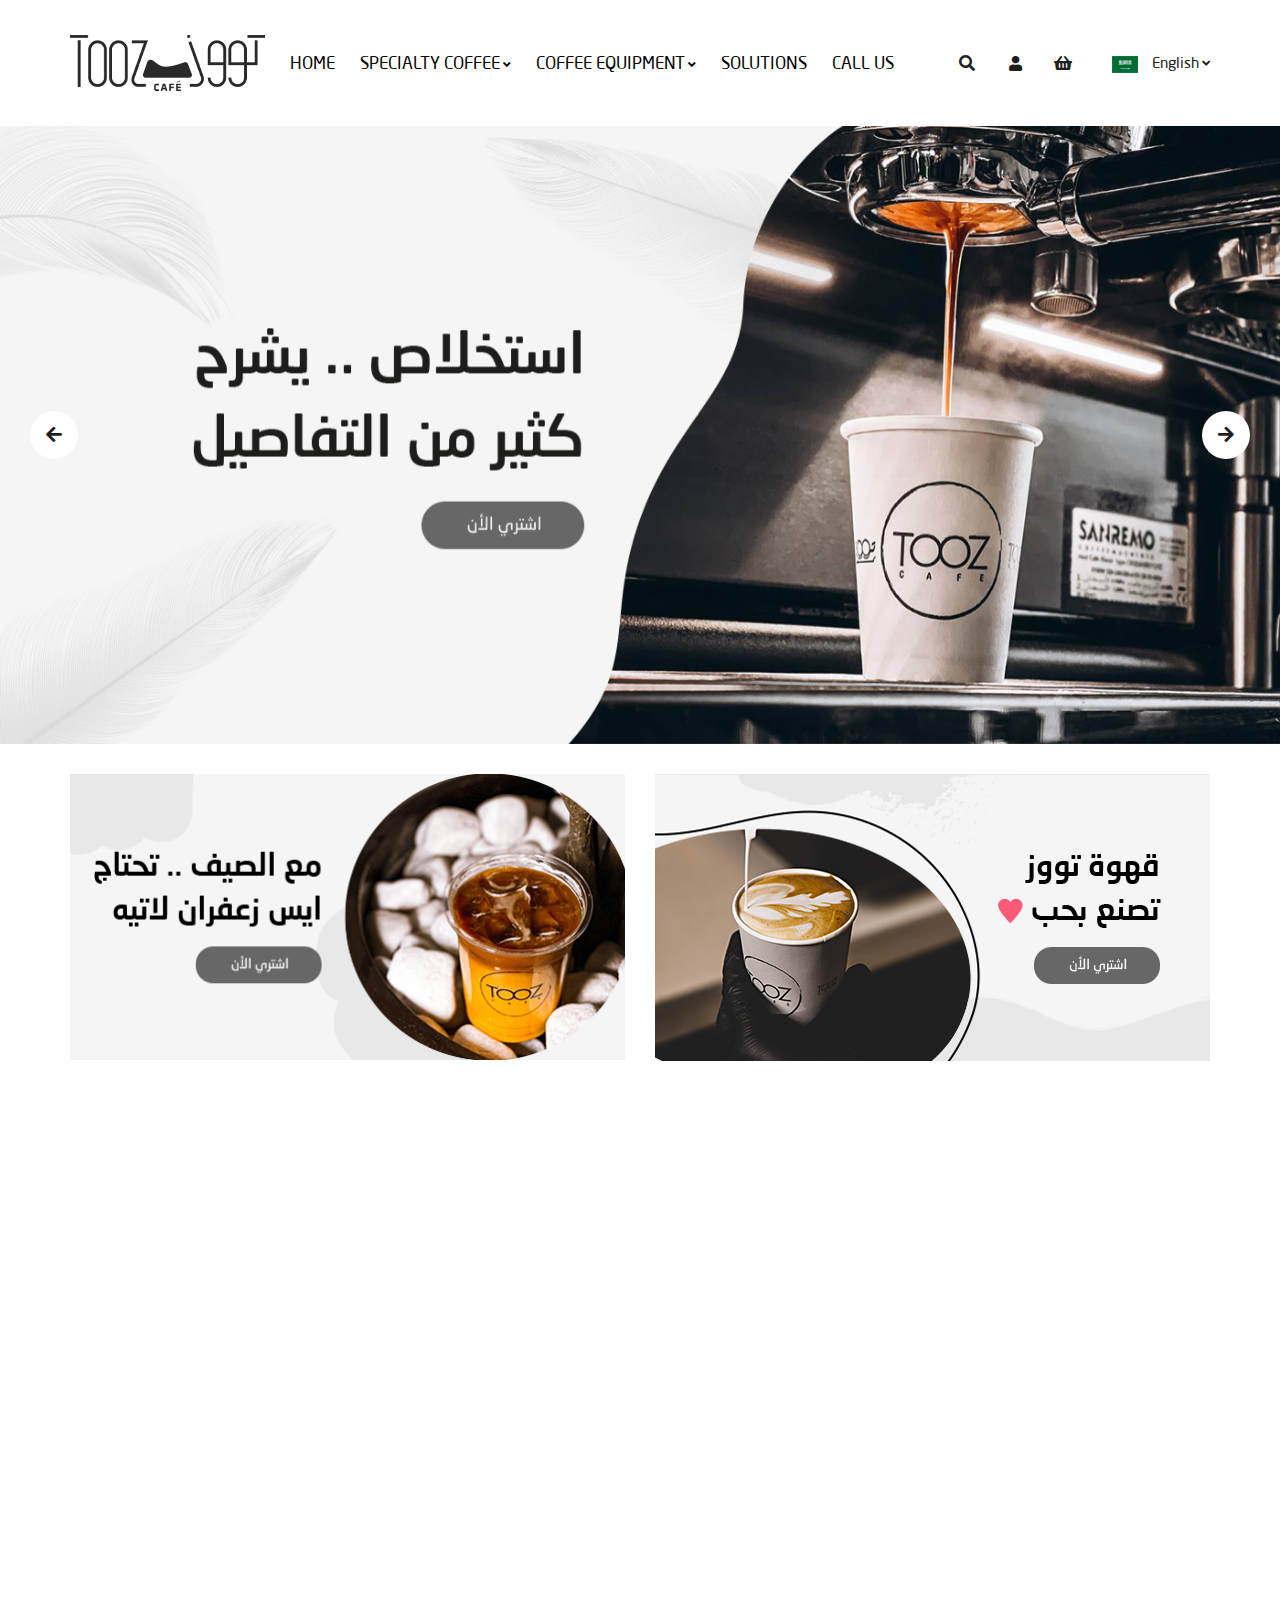
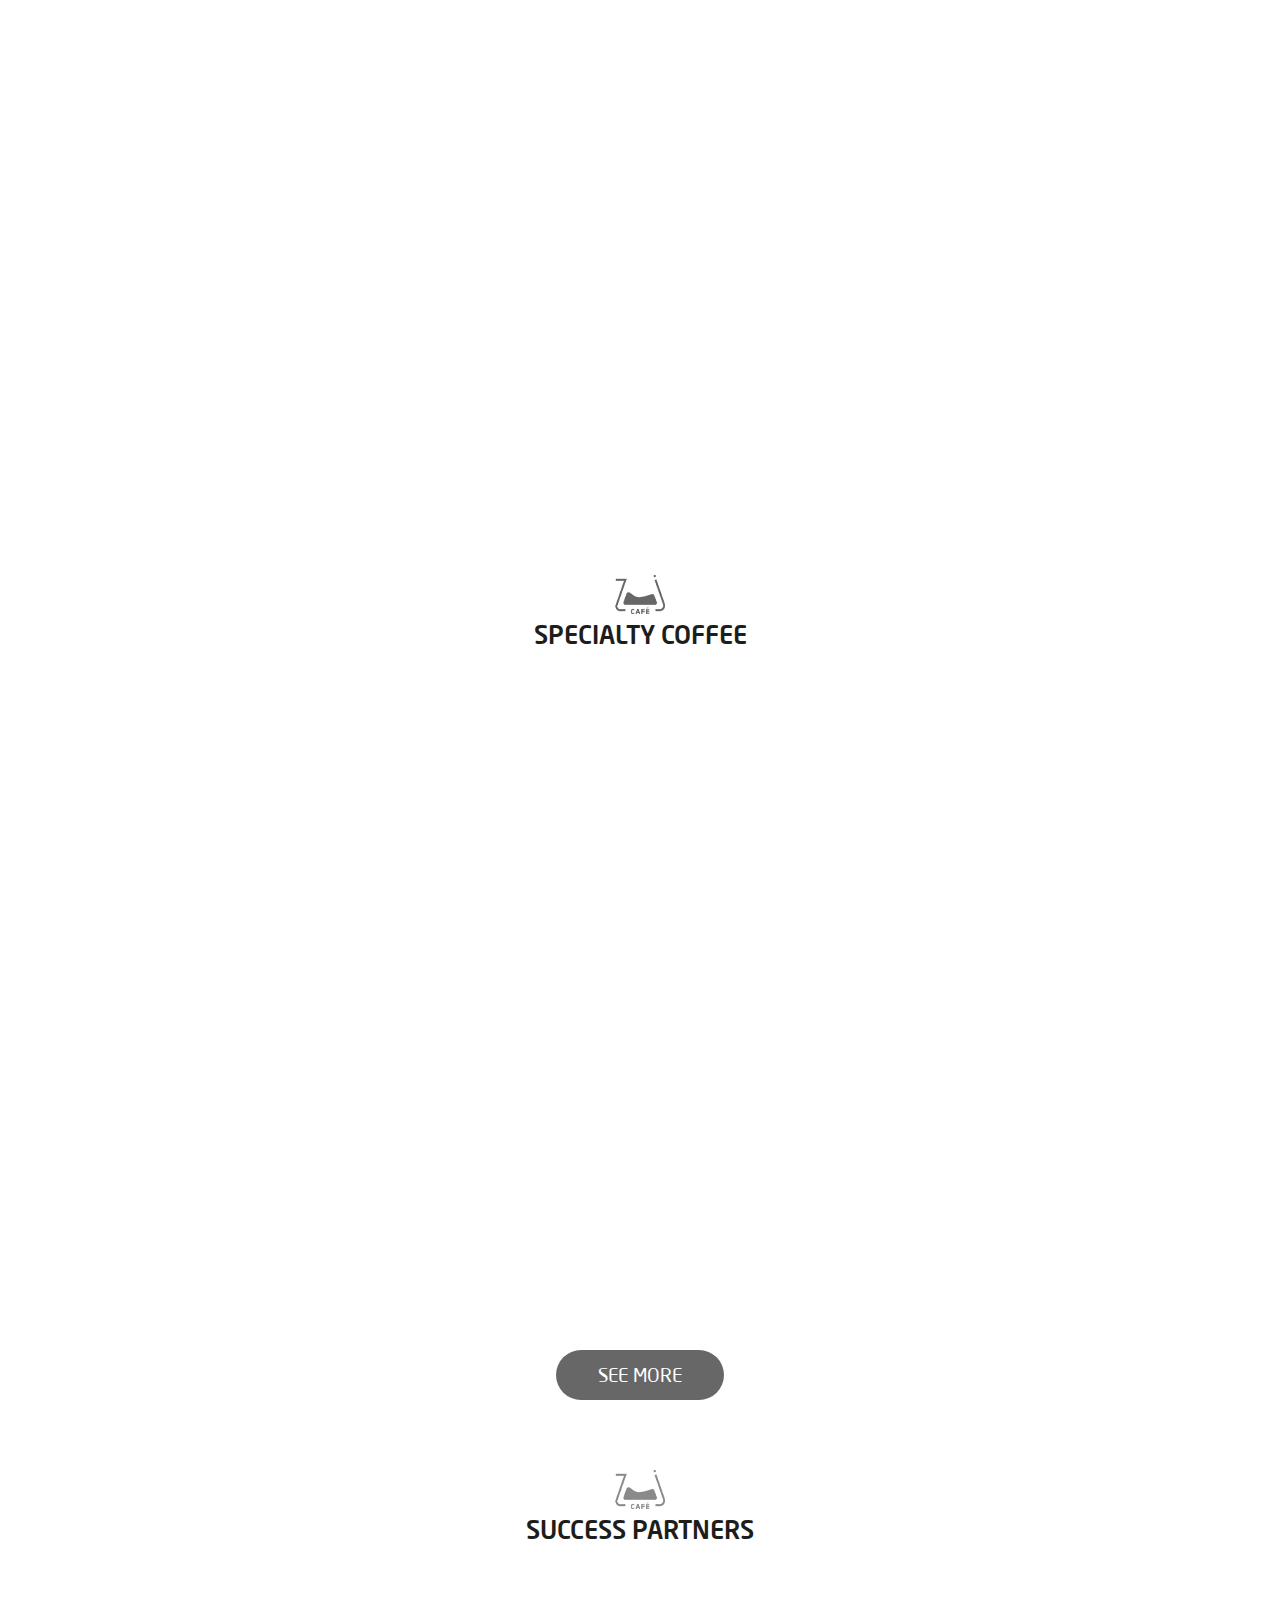
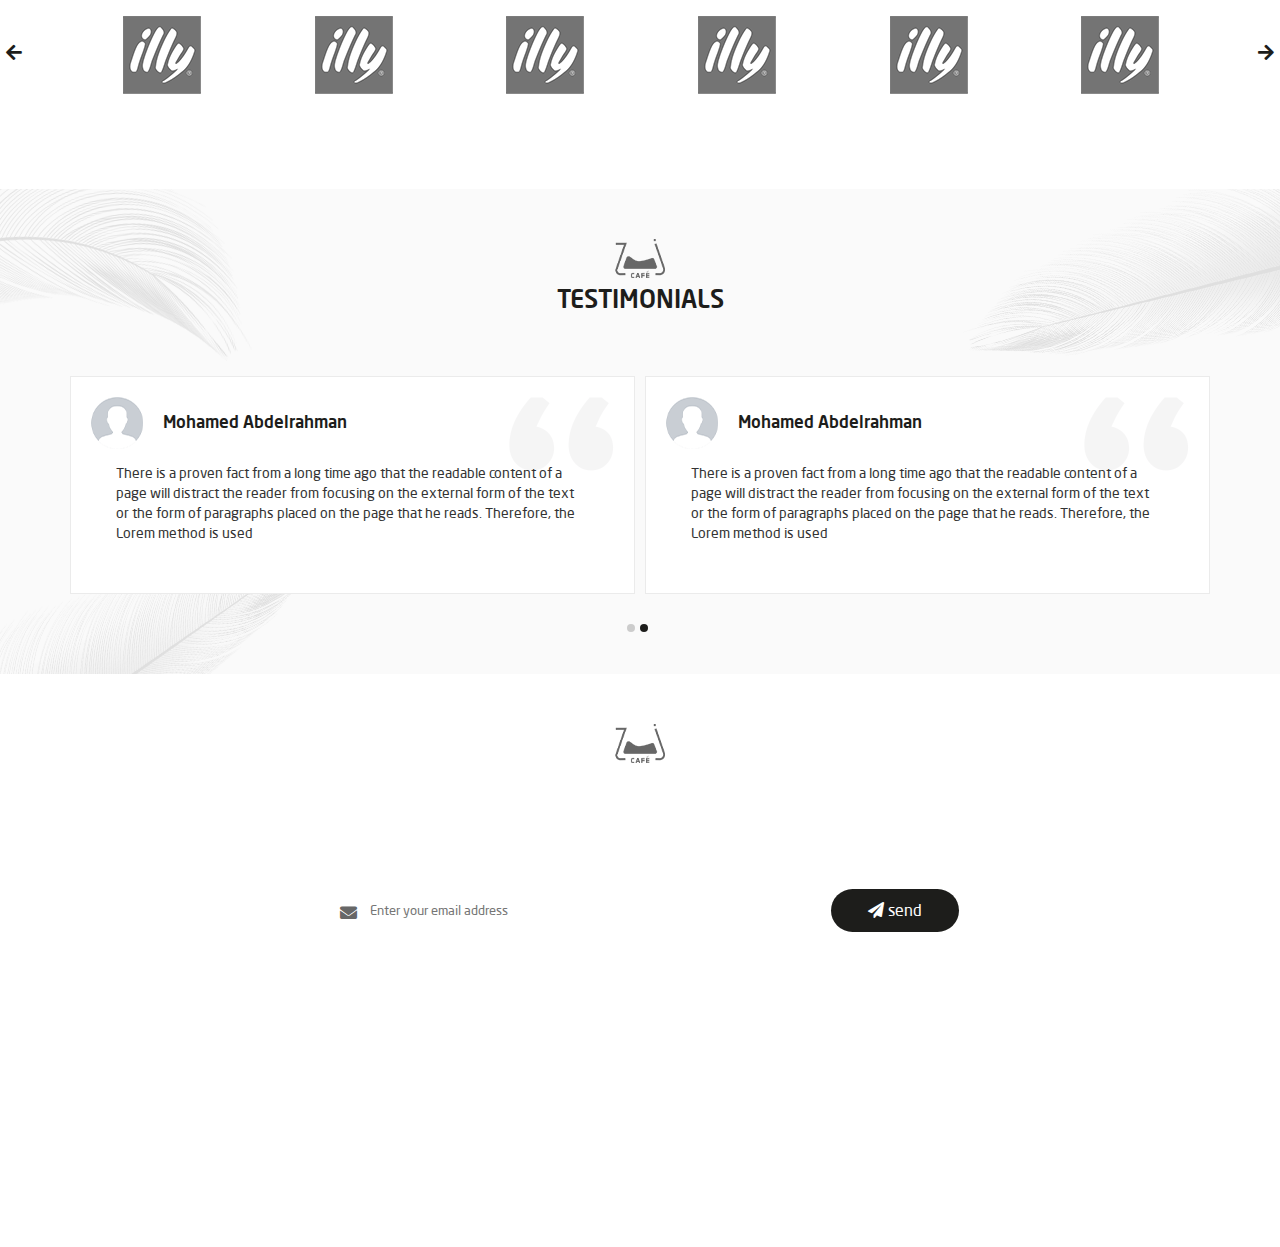
==== commit 8d7cf1c8: "add wow animation" ====
--- a/en.html
+++ b/en.html
@@ -181,7 +181,7 @@
 
     <!-- ***************start Most viewed*************** -->
     <div class="container">
-        <div class="most_viewed">
+        <div class="most_viewed wow fadeInDown">
             <h5 class="title_header">
                 <a href="#">
                     <img src="images/most viewed/1.png">
@@ -293,7 +293,7 @@
 
     <!-- ***************start banner******************** -->
     <div class="container">
-        <div class="banner">
+        <div class="banner wow fadeInDown">
             <a href="#">
                 <img src="images/banner.png">
             </a>
@@ -313,31 +313,31 @@
                 </h5>
                 <div class="row">
                     <div class="col-lg-6">
-                        <div class="special_div">
+                        <div class="special_div wow bounceInUp">
                             <a href="#">
                                 <img src="images/special/1.png">
                             </a>
                             <div class="special_pr">
                                 <a href="#" class="anc_special">ESPRESSO CON PANA
-</a>
+                                </a>
                                 <div class="shopping_special">
                                     <div class="price">
                                         <span>8.00 R.S
-</span>
+                                        </span>
                                         <p>5.00 R.S
                                         </p>
                                     </div>
                                     <button class="bt_special">
-        <i class="fas fa-shopping-basket"></i>
-      </button>
+                                <i class="fas fa-shopping-basket"></i>
+                              </button>
                                 </div>
                             </div>
                             <span class="off_">20% OFF
-</span>
+                          </span>
                         </div>
                     </div>
                     <div class="col-lg-6">
-                        <div class="special_div">
+                        <div class="special_div wow bounceInUp">
                             <a href="#">
                                 <img src="images/special/2.png">
                             </a>
@@ -360,7 +360,7 @@
                         </div>
                     </div>
                     <div class="col-lg-6">
-                        <div class="special_div">
+                        <div class="special_div wow bounceInUp">
                             <a href="#">
                                 <img src="images/special/3.png">
                             </a>
@@ -384,7 +384,7 @@
                         </div>
                     </div>
                     <div class="col-lg-6">
-                        <div class="special_div">
+                        <div class="special_div wow bounceInUp">
                             <a href="#">
                                 <img src="images/special/4.png">
                             </a>
@@ -408,7 +408,7 @@
                         </div>
                     </div>
                     <div class="col-lg-6">
-                        <div class="special_div">
+                        <div class="special_div wow bounceInUp">
                             <a href="#">
                                 <img src="images/special/5.png">
                             </a>
@@ -432,7 +432,7 @@
                         </div>
                     </div>
                     <div class="col-lg-6">
-                        <div class="special_div">
+                        <div class="special_div wow bounceInUp">
                             <a href="#">
                                 <img src="images/special/6.png">
                             </a>
@@ -458,7 +458,7 @@
 
                 </div>
                 <button class="bt_special_b">SEE MORE
-</button>
+                </button>
             </div>
         </div>
     </div>
@@ -606,7 +606,7 @@
     <!-- ***************end newsletter********** -->
 
     <!-- ***************start footer************ -->
-    <footer>
+    <footer class="wow bounceInRight">
         <div class="social_meida">
             <a href="#" class="anc_social"><img src="images/social-media/1.png"></a>
             <a href="#" class="anc_social"><img src="images/social-media/2.png"></a>
@@ -651,6 +651,7 @@
     </div>
     <script src="js/jquery-2.2.1.min.js"></script>
     <script src="js/bootstrap.min.js"></script>
+    <script src="js/wow.min.js"></script>
     <script src="js/owl.carousel.min.js"></script>
     <script src="js/script.js"></script>
 
--- a/style/main.css
+++ b/style/main.css
@@ -637,8 +637,13 @@
     margin-bottom: 20px;
 }
 
+.prod_div {
+    overflow: hidden;
+}
+
 .prod_div img {
     max-width: 100%;
+    transition: .5s;
 }
 
 .prod_div {
@@ -646,6 +651,10 @@
     margin-bottom: 30px;
 }
 
+.prod_div img:hover {
+    transform: scale(1.1);
+}
+
 @media(max-width:767px) {
     .prod_div {
         margin-bottom: 15px;
@@ -659,7 +668,7 @@
 /* ***************start Most viewed******************* */
 
 .most_viewed {
-    margin-bottom: 44px;
+    margin-bottom: 50px;
 }
 
 .most_viewed .item {
@@ -868,6 +877,10 @@
     .most_viewed {
         margin-bottom: 60px;
     }
+    .off_ {
+        font-size: 11px;
+        justify-content: center;
+    }
 }
 
 
@@ -886,7 +899,7 @@
 
 @media(max-width:767px) {
     .banner {
-        margin-bottom: 50px;
+        margin-bottom: 40px;
     }
 }
 
@@ -978,6 +991,12 @@
     justify-content: center;
     margin: auto;
     margin-top: 20px;
+    transition: .5s;
+}
+
+.bt_special_b:hover {
+    transform: translateY(-10px);
+    box-shadow: 0 8px 15px rgb(0 0 0 / 20%);
 }
 
 @media(max-width:767px) {
@@ -1006,6 +1025,15 @@
     }
     html[dir="ltr"] .special_pr {
         padding: 30px 30px 30px 20px;
+    }
+    html[dir="rtl"] .special_div .off_ {
+        right: 10px
+    }
+    html[dir="ltr"] .special_div .off_ {
+        left: 10px;
+    }
+    .special {
+        margin-bottom: 40px;
     }
 }
 
@@ -1214,6 +1242,12 @@
     html[dir="ltr"] .anc_toolse {
         margin-right: 0;
     }
+    html[dir="rtl"] .ul_toolse {
+        left: auto;
+    }
+    html[dir="ltr"] .ul_toolse {
+        left: auto;
+    }
 }
 
 @media(max-width:767px) {
@@ -1247,6 +1281,9 @@
     .shorakaa {
         margin-bottom: 70px;
     }
+    .shorakaa .title_header {
+        margin-bottom: 40px;
+    }
 }
 
 
@@ -1262,6 +1299,10 @@
 
 .Testimonials .owl-carousel .owl-item img {
     max-width: 100%!important;
+}
+
+.Testimonials .title_header {
+    margin-bottom: 60px;
 }
 
 .comment_div {
@@ -1290,18 +1331,20 @@
 
 html[dir="rtl"] .comment_div h4 {
     text-align: right;
+    padding-right: 47px;
 }
 
 html[dir="ltr"] .comment_div h4 {
     text-align: left;
+    padding-left: 47px;
 }
 
 html[dir="rtl"] .comment_div {
-    padding: 38px 81px 50px 45px;
+    padding: 38px 45px 50px 45px;
 }
 
 html[dir="ltr"] .comment_div {
-    padding: 38px 45px 50px 81px;
+    padding: 38px 45px 50px 45px;
 }
 
 .name_ {
@@ -1483,6 +1526,7 @@
     font-size: 16px;
     font-family: "NeoSansArabic";
     color: rgb(255, 255, 255);
+    transition: .5s;
 }
 
 html[dir="rtl"] .bt_input {
@@ -1524,6 +1568,19 @@
     .newsletter .input_div {
         width: 80%;
     }
+    .title_header {
+        margin-bottom: 30px;
+    }
+    .bt_input {
+        position: static;
+        background-color: rgb(204, 204, 204);
+    }
+    .bt_input:hover {
+        background-color: rgb(29, 29, 27);
+    }
+    .input_div input {
+        margin-bottom: 15px;
+    }
 }
 
 
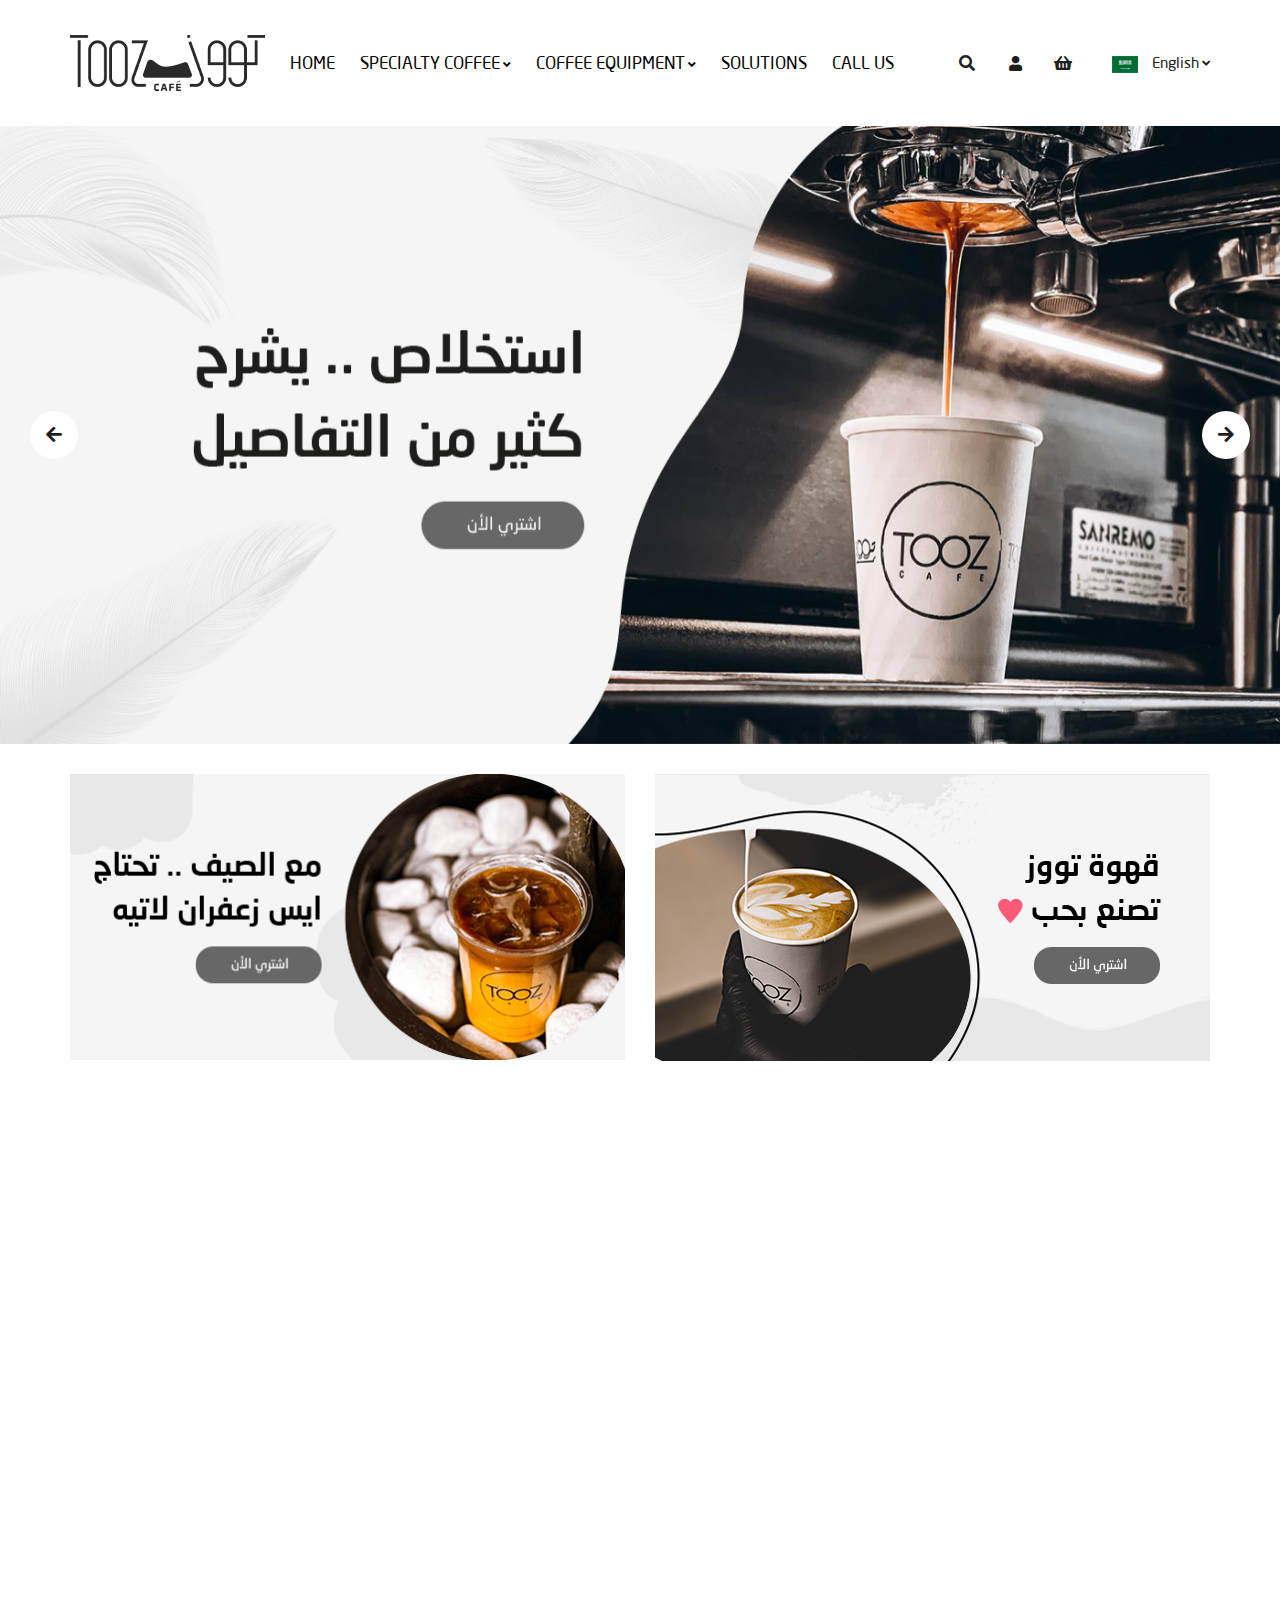
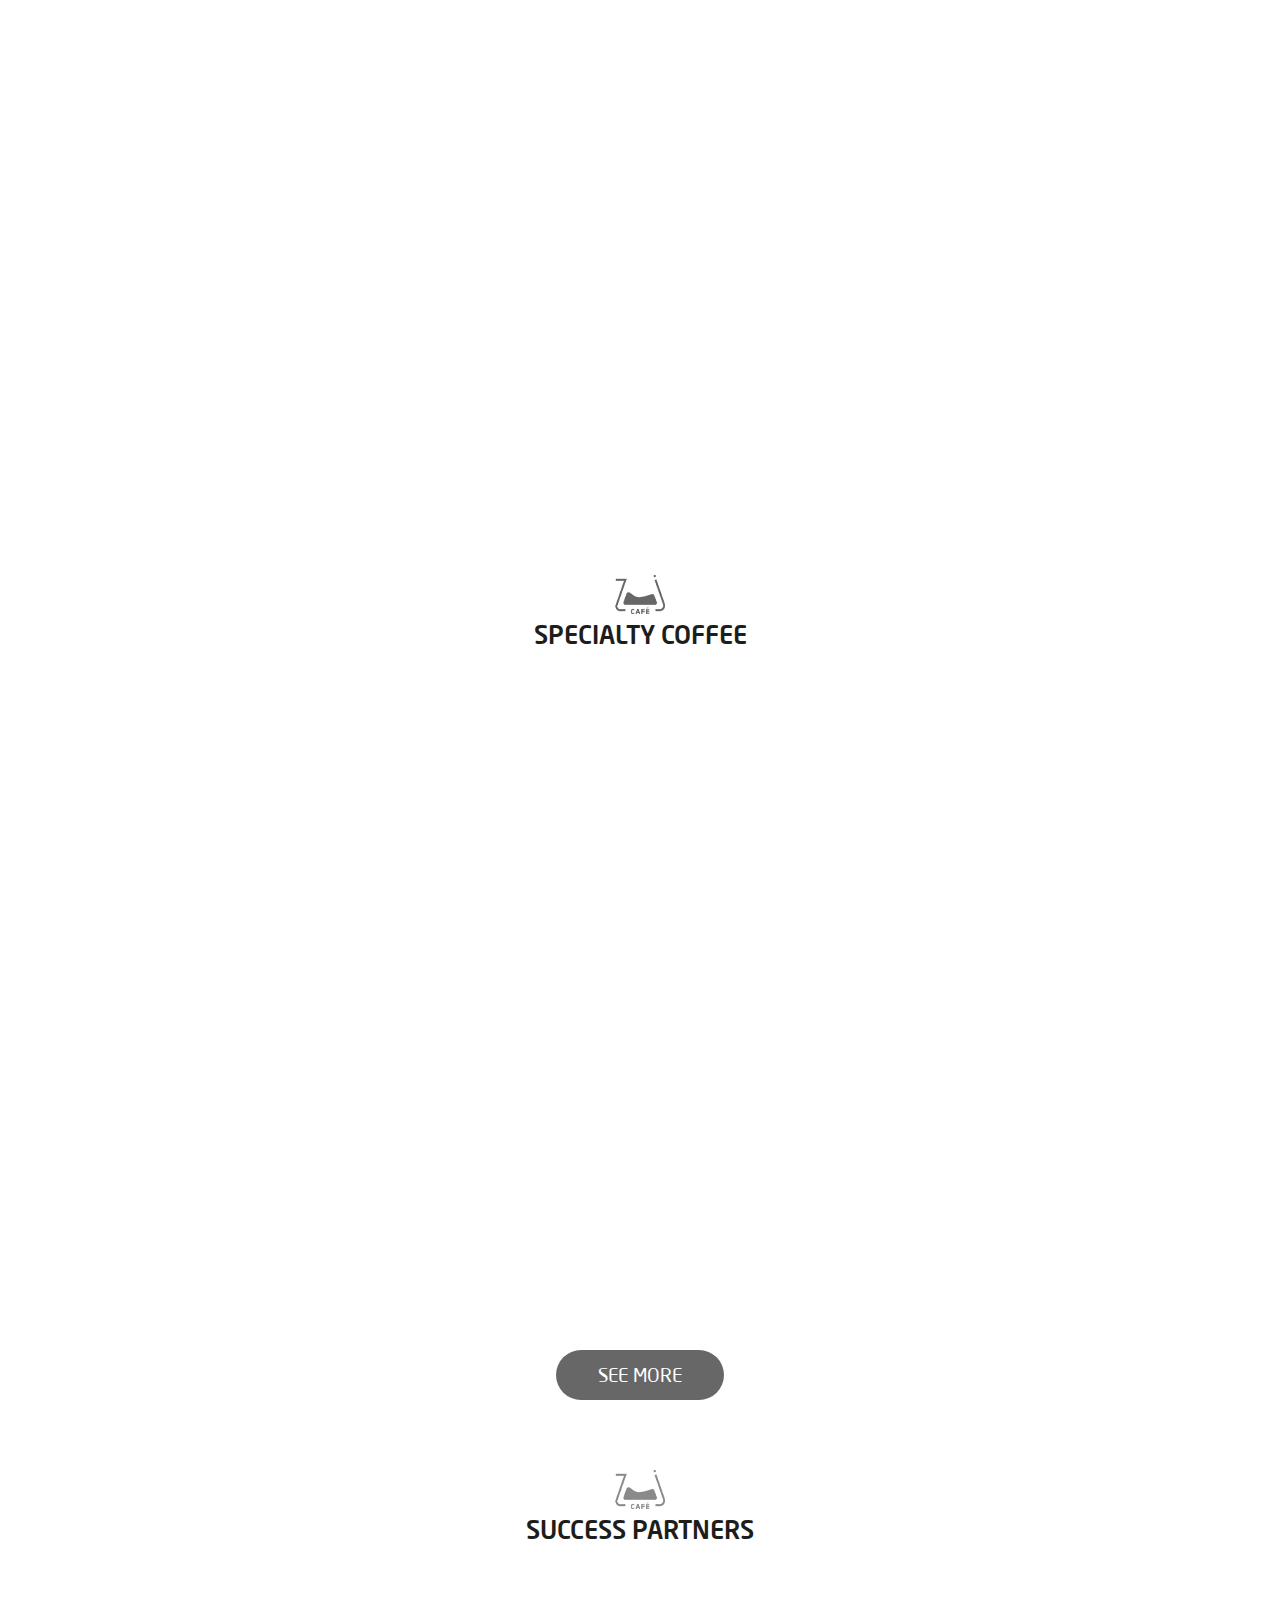
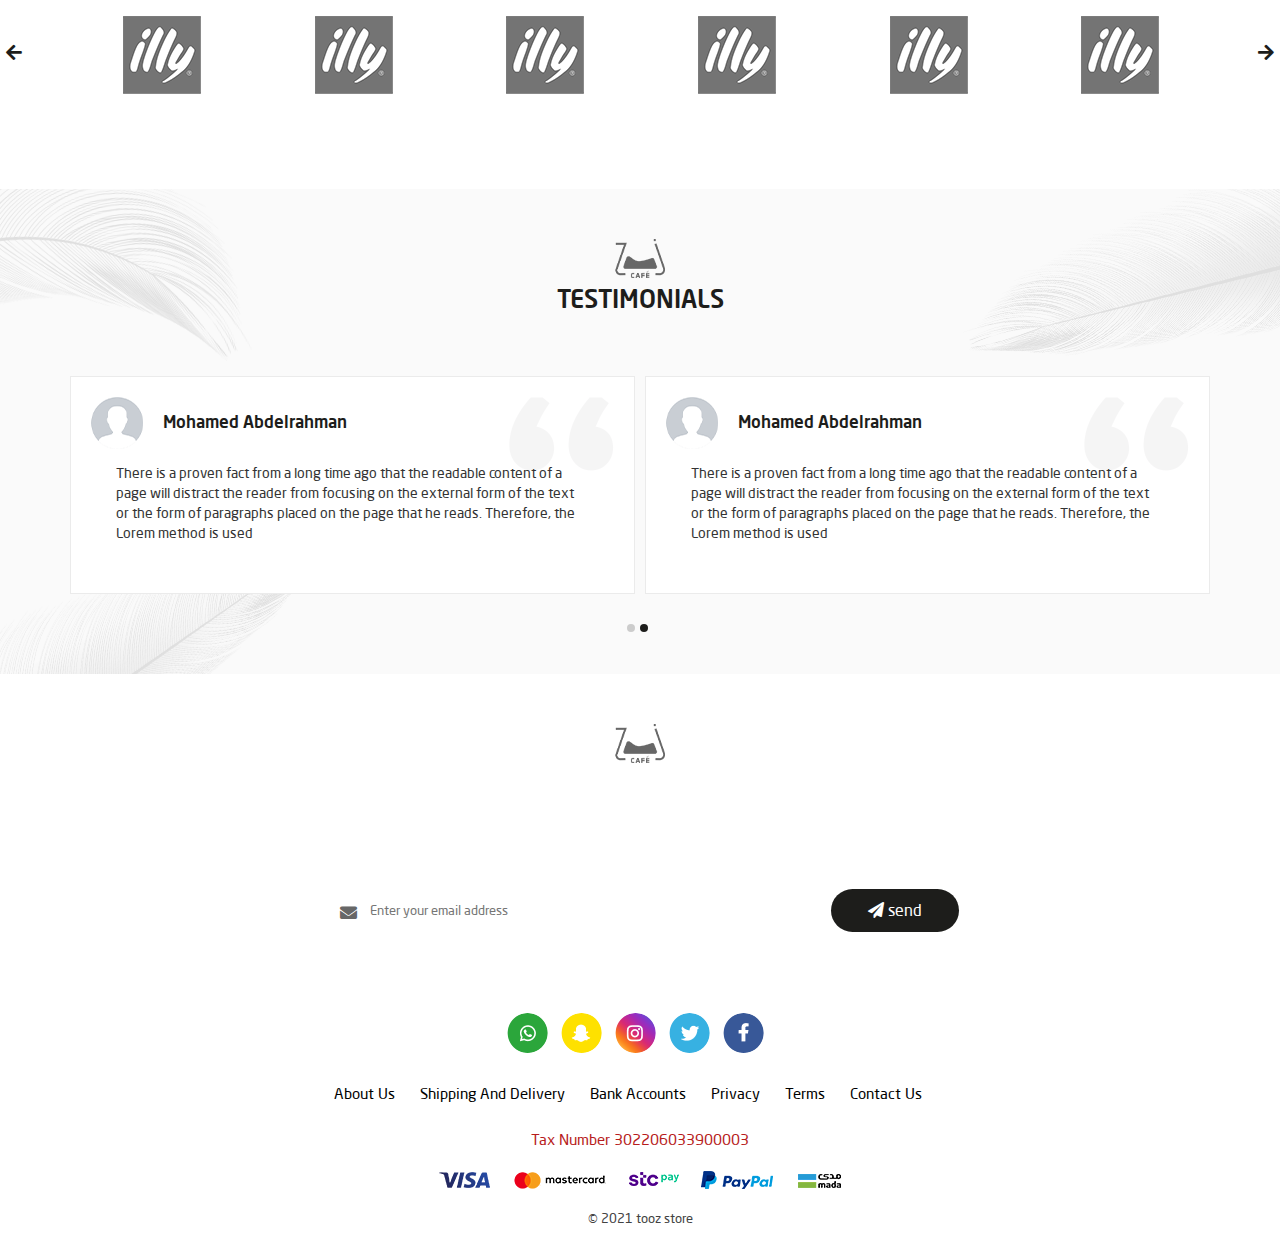
==== commit 42af5a45: "edit css" ====
--- a/en.html
+++ b/en.html
@@ -606,7 +606,7 @@
     <!-- ***************end newsletter********** -->
 
     <!-- ***************start footer************ -->
-    <footer class="wow bounceInRight">
+    <footer>
         <div class="social_meida">
             <a href="#" class="anc_social"><img src="images/social-media/1.png"></a>
             <a href="#" class="anc_social"><img src="images/social-media/2.png"></a>
--- a/style/main.css
+++ b/style/main.css
@@ -444,6 +444,8 @@
     }
     .nav_ul .anc_nav {
         margin: 0 0 15px 0;
+        display: flex;
+        justify-content: center;
     }
     html[dir="rtl"] .navbar_ .lang {
         margin-right: 15px;
@@ -494,6 +496,9 @@
     }
     .lang {
         display: none;
+    }
+    .header {
+        padding: 15px 0 15px;
     }
 }
 
@@ -859,7 +864,7 @@
         margin-right: 5px;
     }
     .most_viewed .owl-carousel button.owl-dot.active {
-        background-color: rgb(255, 255, 255);
+        background-color: #d9261c;
     }
     .view_title {
         margin-bottom: 30px;
@@ -880,6 +885,7 @@
     .off_ {
         font-size: 11px;
         justify-content: center;
+        padding: 0 2px;
     }
 }
 
@@ -1031,6 +1037,9 @@
     }
     html[dir="ltr"] .special_div .off_ {
         left: 10px;
+    }
+    .special_div .off_ {
+        padding: 0 2px;
     }
     .special {
         margin-bottom: 40px;
@@ -1194,6 +1203,8 @@
 @media(max-width:1200px) {
     .anc_hover {
         position: relative;
+        width: 100%;
+        text-align: center;
     }
     .ul_toolse {
         width: auto;
@@ -1210,6 +1221,7 @@
         flex-wrap: unset;
         transform: none;
         transition: none;
+        margin-bottom: 10px;
     }
     html[dir="rtl"] .ul_toolse {
         left: auto;
@@ -1609,6 +1621,16 @@
     margin-right: 10px;
 }
 
+.anc_social img {
+    border-radius: 20px;
+    transition: .5s;
+}
+
+.anc_social img:hover {
+    transform: translateY(-10px);
+    box-shadow: 0 8px 15px rgb(0 0 0 / 20%);
+}
+
 .footer_nav {
     margin-bottom: 25px;
 }
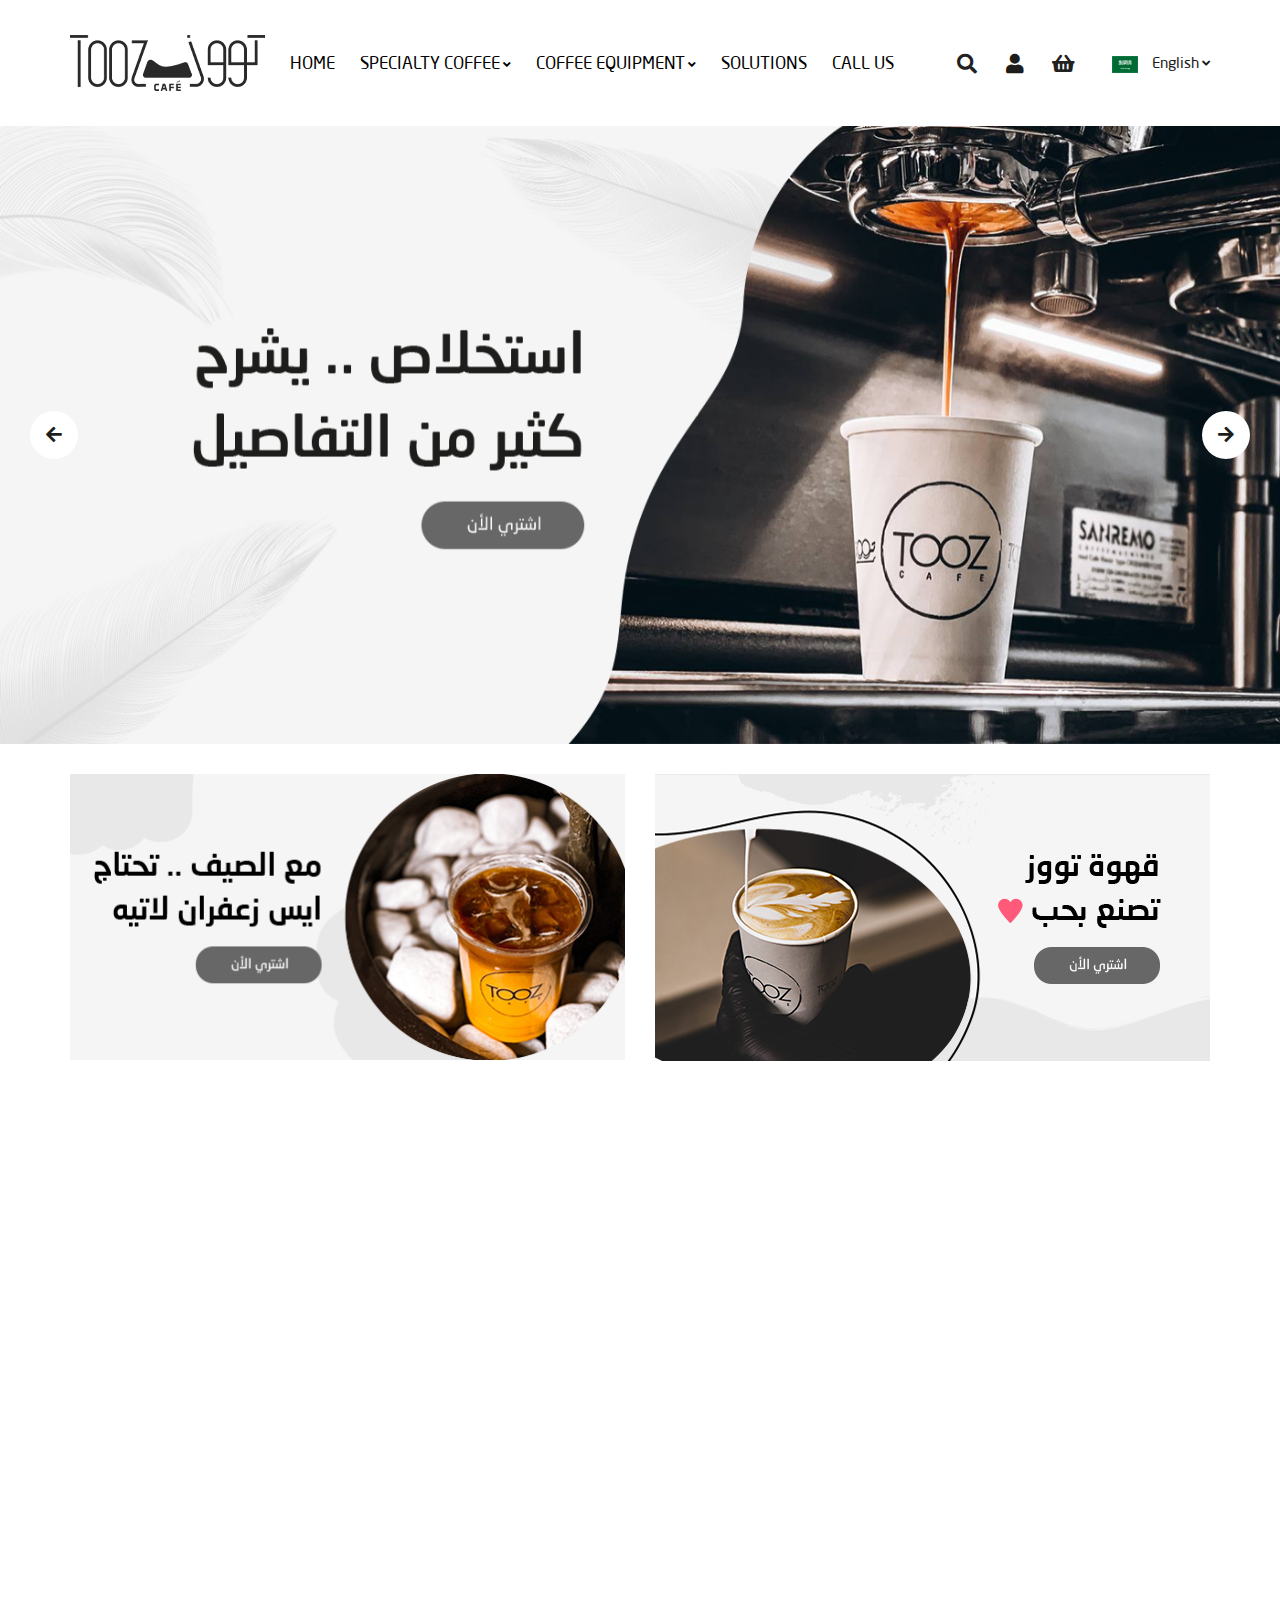
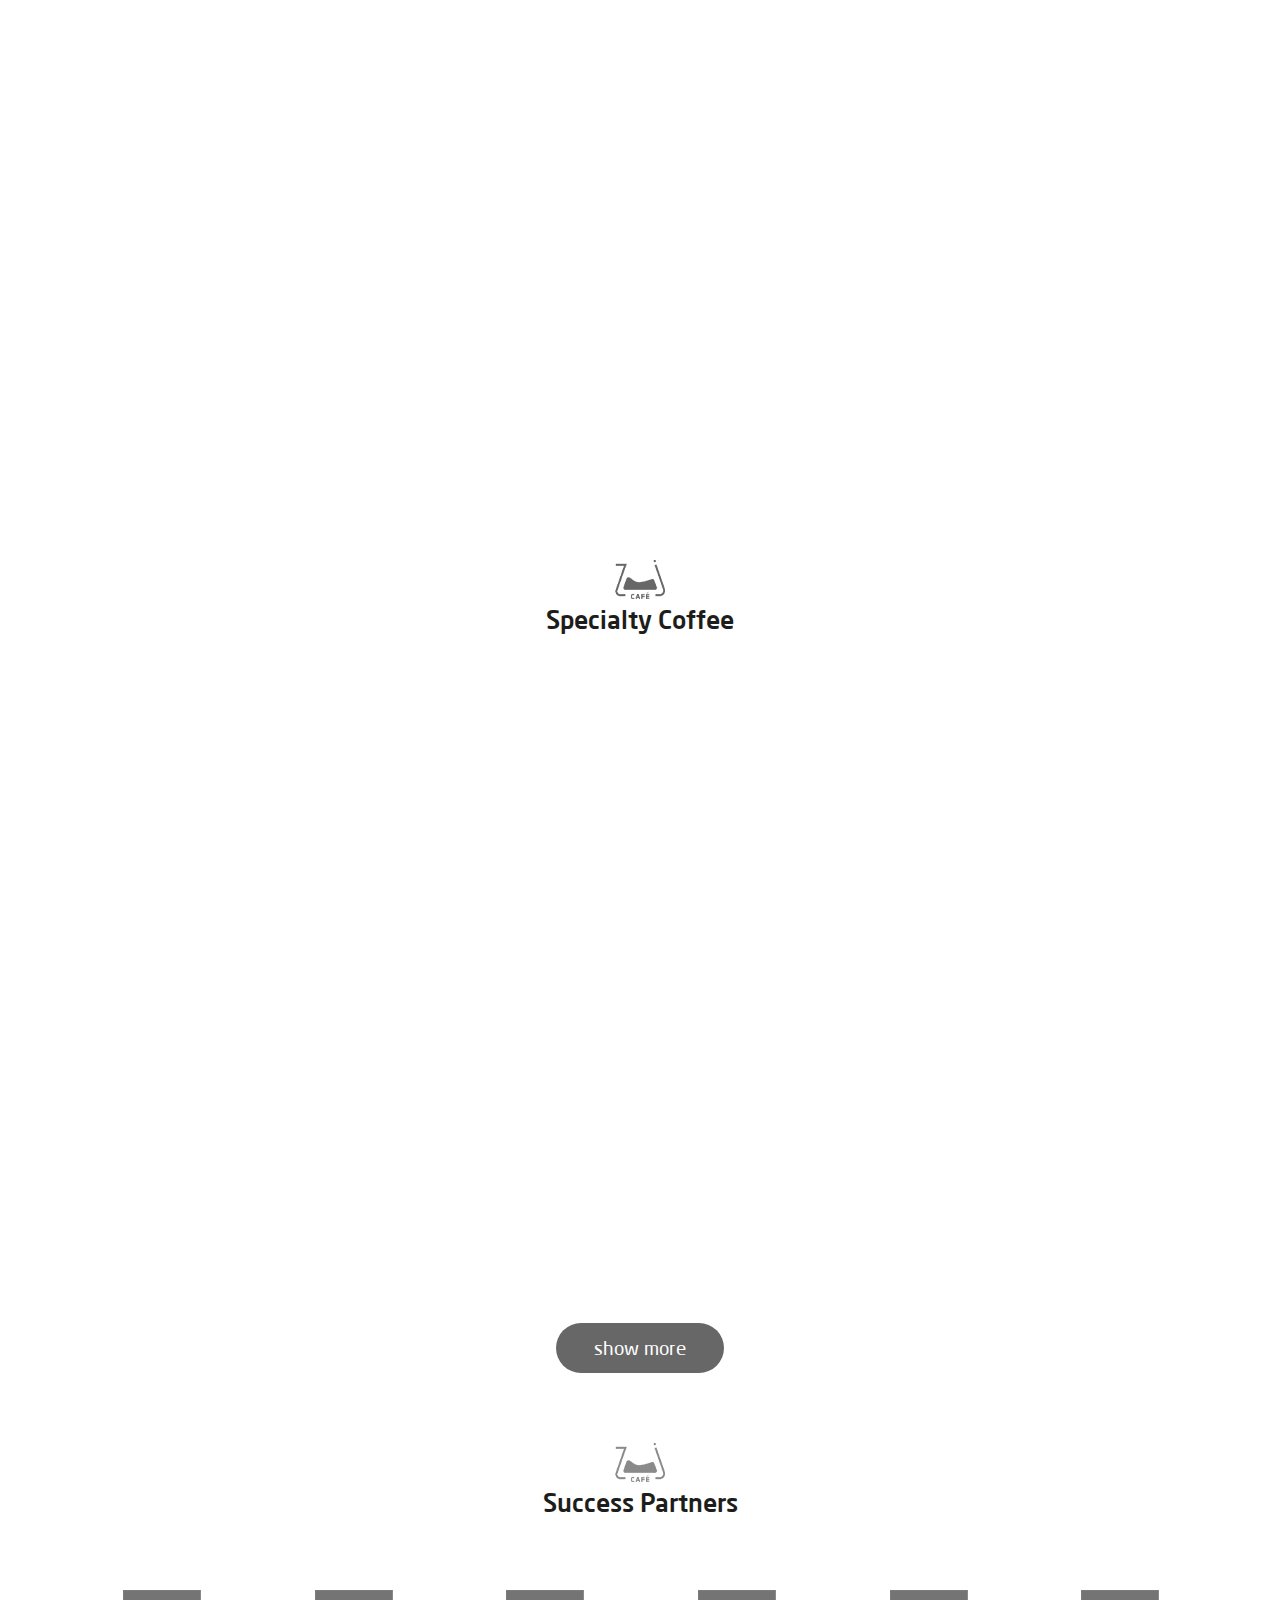
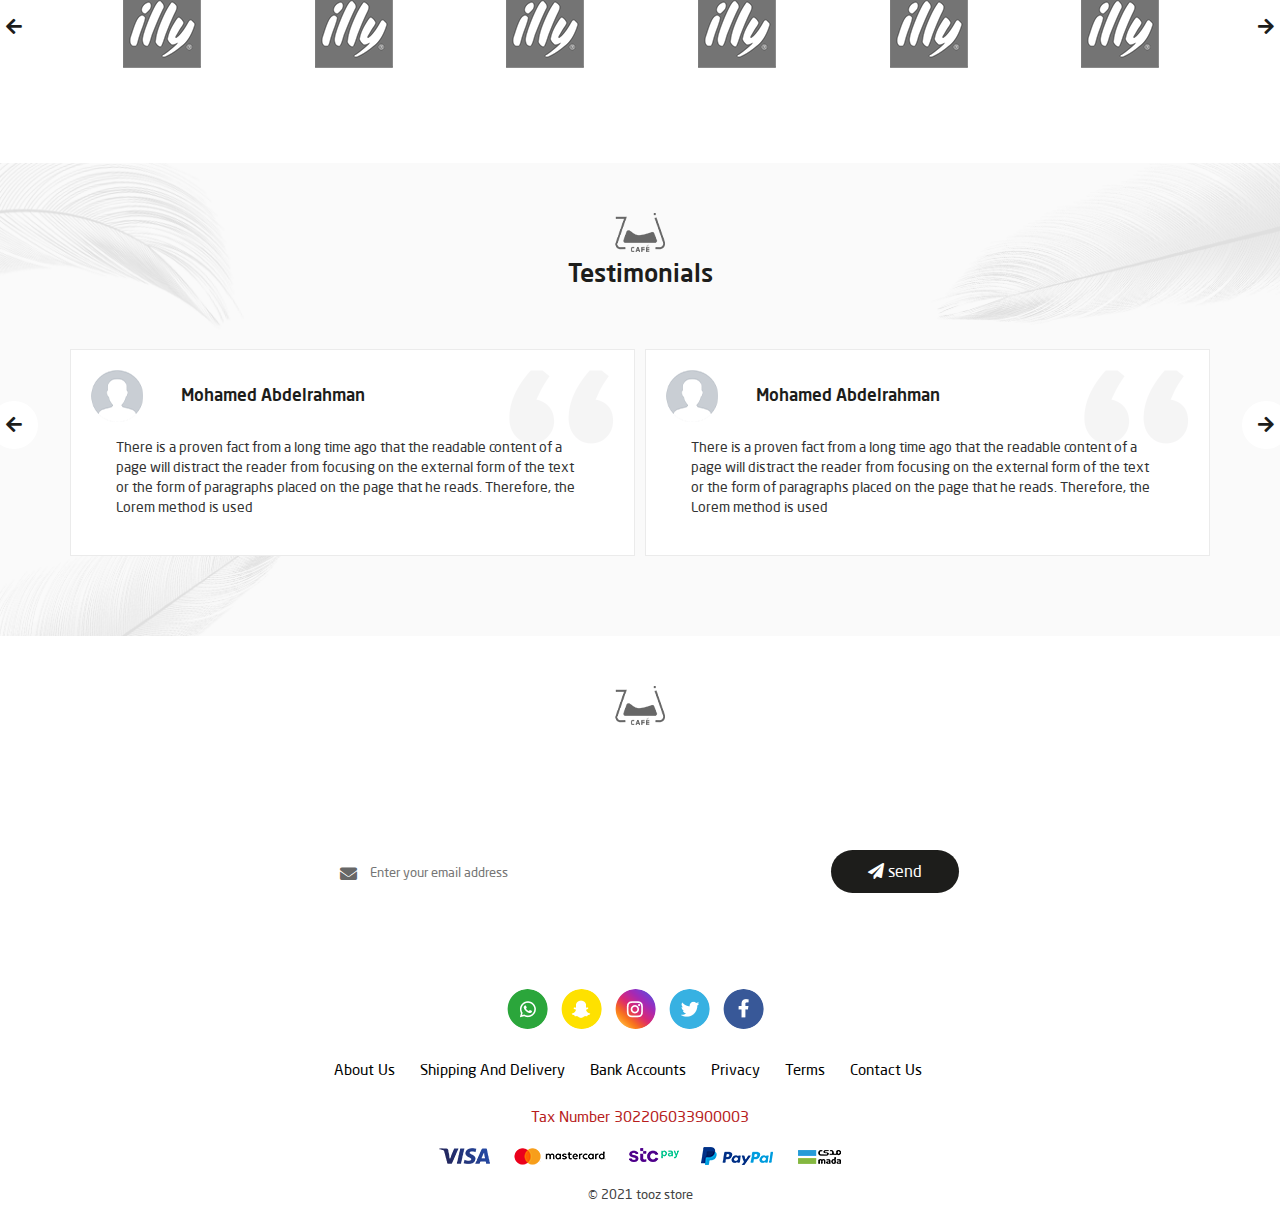
==== commit e4aaaa25: "edit css" ====
--- a/en.html
+++ b/en.html
@@ -309,7 +309,7 @@
                     <a href="#">
                         <img src="images/most viewed/1.png">
                     </a>
-                    SPECIALTY COFFEE
+                    specialty coffee
                 </h5>
                 <div class="row">
                     <div class="col-lg-6">
@@ -457,7 +457,7 @@
                     </div>
 
                 </div>
-                <button class="bt_special_b">SEE MORE
+                <button class="bt_special_b">show more
                 </button>
             </div>
         </div>
@@ -471,7 +471,7 @@
                 <a href="#">
                     <img src="images/most viewed/1.png">
                 </a>
-                SUCCESS PARTNERS
+                success partners
             </h5>
             <div class="owl-carousel">
                 <div class="item">
@@ -523,7 +523,7 @@
                     <a href="#">
                         <img src="images/most viewed/1.png">
                     </a>
-                    TESTIMONIALS
+                    testimonials
                 </h5>
                 <div class="owl-carousel">
                     <div class="item">
--- a/style/main.css
+++ b/style/main.css
@@ -1,1702 +1,1812 @@
-@font-face {
-    font-family: 'NeoSansArabic';
-    src: url('../fonts/NeoSansArabic-Light.woff2') format('woff2'), url('../fonts/NeoSansArabic-Light.woff') format('woff');
-    font-weight: 300;
-    font-style: normal;
-    font-display: swap;
-}
-
-@font-face {
-    font-family: 'NeoSansArabic';
-    src: url('../fonts/NeoSansArabic-Medium.woff2') format('woff2'), url('../fonts/NeoSansArabic-Medium.woff') format('woff');
-    font-weight: 500;
-    font-style: normal;
-    font-display: swap;
-}
-
-@font-face {
-    font-family: 'NeoSansArabic';
-    src: url('../fonts/NeoSansArabic.woff2') format('woff2'), url('../fonts/NeoSansArabic.woff') format('woff');
-    font-weight: normal;
-    font-style: normal;
-    font-display: swap;
-}
-
-@font-face {
-    font-family: 'NeoSansArabic';
-    src: url('../fonts/NeoSansArabic-Black.woff2') format('woff2'), url('../fonts/NeoSansArabic-Black.woff') format('woff');
-    font-weight: 900;
-    font-style: normal;
-    font-display: swap;
-}
-
-@font-face {
-    font-family: 'NeoSansArabic';
-    src: url('../fonts/NeoSansArabic-Bold.woff2') format('woff2'), url('../fonts/NeoSansArabic-Bold.woff') format('woff');
-    font-weight: 700;
-    font-style: normal;
-    font-display: swap;
-}
-
-.body {
-    overflow-x: hidden;
-}
-
-html[dir="rtl"] body {
-    direction: rtl;
-    font-family: "NeoSansArabic";
-}
-
-html[dir="ltr"] body {
-    direction: ltr;
-    font-family: "NeoSansArabic";
-}
-
-ul {
-    list-style: none;
-    padding: 0;
-    margin: 0;
-}
-
-p {
-    padding: 0;
-    margin: 0;
-}
-
-h1,
-h2,
-h3,
-h4,
-h5,
-h6 {
-    margin: 0;
-    padding: 0;
-}
-
-button {
-    border: none;
-    padding: 0;
-    background-color: transparent;
-}
-
-
-/* ************************start header********************* */
-
-.header {
-    display: flex;
-    justify-content: space-between;
-    padding: 35px 0 35px;
-    align-items: center;
-}
-
-.navbar_ {
-    display: flex;
-    align-items: center;
-}
-
-.nav_ul {
-    display: flex;
-    justify-content: center;
-    align-items: center;
-}
-
-.nav_ul .anc_nav {
-    font-size: 17px;
-    font-family: "NeoSansArabic";
-    color: rgb(0, 0, 0);
-    display: flex;
-    align-items: baseline;
-    text-transform: uppercase;
-}
-
-.nav_ul .anc_nav i {
-    font-size: 12px;
-}
-
-html[dir="rtl"] .nav_ul .anc_nav i {
-    margin-right: 3px;
-}
-
-html[dir="ltr"] .nav_ul .anc_nav i {
-    margin-left: 3px;
-}
-
-.nav_ul .anc_nav:hover {
-    text-decoration: none;
-    transition: .5s;
-    color: rgb(103, 103, 103);
-}
-
-html[dir="rtl"] .nav_ul .anc_nav {
-    margin-left: 25px;
-}
-
-html[dir="ltr"] .nav_ul .anc_nav {
-    margin-right: 25px;
-}
-
-.anc_nav:focus {
-    text-decoration: none;
-}
-
-.user {
-    display: flex;
-}
-
-.bt_user {
-    font-size: 16px;
-    color: rgb(33, 33, 33);
-    border-radius: 50%;
-    width: 48px;
-    height: 48px;
-    transition: .5s;
-}
-
-.bt_user:hover {
-    background-color: rgb(103, 103, 103);
-    color: rgb(255, 255, 255);
-}
-
-html[dir="rtl"] .bt_user:last-of-type {
-    margin-left: 25px;
-}
-
-html[dir="ltr"] .bt_user:last-of-type {
-    margin-right: 25px;
-}
-
-.lang {
-    display: flex;
-    justify-content: space-between;
-    align-items: center;
-}
-
-html[dir="rtl"] .lang .dropdown-rl {
-    margin-left: 20px;
-}
-
-html[dir="ltr"] .lang .dropdown-rl {
-    margin-right: 20px;
-}
-
-.lang i {
-    font-size: 13px;
-    color: rgb(29, 29, 27);
-}
-
-.dropbtn-rl,
-.dropbtn-lang {
-    font-size: 15px;
-    color: rgb(29, 29, 27);
-    font-family: "NeoSansArabic";
-}
-
-html[dir="rtl"] .dropbtn-lang img {
-    margin-left: 10px;
-}
-
-html[dir="ltr"] .dropbtn-lang img {
-    margin-right: 10px;
-}
-
-.dropdown-rl,
-.dropbtn-lang {
-    position: relative;
-    display: inline-block;
-}
-
-.dropdown-content-rl,
-.dropdown-content-lang {
-    opacity: 0;
-    visibility: hidden;
-    position: absolute;
-    min-width: 140px;
-    height: 85px;
-    background-color: #ffff;
-    box-shadow: 0px 0px 15px 0px rgba(0, 0, 0, 0.1);
-    border-radius: 5px;
-    z-index: 99;
-    transition: .5s;
-}
-
-.dropdown-content-rl {
-    top: 35px;
-}
-
-html[dir="rtl"] .dropdown-content-rl {
-    right: -60px;
-}
-
-html[dir="ltr"] .dropdown-content-rl {
-    left: -60px;
-}
-
-@media(max-width:767px) {
+    @font-face {
+        font-family: 'NeoSansArabic';
+        src: url('../fonts/NeoSansArabic-Light.woff2') format('woff2'), url('../fonts/NeoSansArabic-Light.woff') format('woff');
+        font-weight: 300;
+        font-style: normal;
+        font-display: swap;
+    }
+    
+    @font-face {
+        font-family: 'NeoSansArabic';
+        src: url('../fonts/NeoSansArabic-Medium.woff2') format('woff2'), url('../fonts/NeoSansArabic-Medium.woff') format('woff');
+        font-weight: 500;
+        font-style: normal;
+        font-display: swap;
+    }
+    
+    @font-face {
+        font-family: 'NeoSansArabic';
+        src: url('../fonts/NeoSansArabic.woff2') format('woff2'), url('../fonts/NeoSansArabic.woff') format('woff');
+        font-weight: normal;
+        font-style: normal;
+        font-display: swap;
+    }
+    
+    @font-face {
+        font-family: 'NeoSansArabic';
+        src: url('../fonts/NeoSansArabic-Black.woff2') format('woff2'), url('../fonts/NeoSansArabic-Black.woff') format('woff');
+        font-weight: 900;
+        font-style: normal;
+        font-display: swap;
+    }
+    
+    @font-face {
+        font-family: 'NeoSansArabic';
+        src: url('../fonts/NeoSansArabic-Bold.woff2') format('woff2'), url('../fonts/NeoSansArabic-Bold.woff') format('woff');
+        font-weight: 700;
+        font-style: normal;
+        font-display: swap;
+    }
+    
+    .body {
+        overflow-x: hidden;
+    }
+    
+    html[dir="rtl"] body {
+        direction: rtl;
+        font-family: "NeoSansArabic";
+    }
+    
+    html[dir="ltr"] body {
+        direction: ltr;
+        font-family: "NeoSansArabic";
+    }
+    
+    ul {
+        list-style: none;
+        padding: 0;
+        margin: 0;
+    }
+    
+    p {
+        padding: 0;
+        margin: 0;
+    }
+    
+    h1,
+    h2,
+    h3,
+    h4,
+    h5,
+    h6 {
+        margin: 0;
+        padding: 0;
+    }
+    
+    button {
+        border: none;
+        padding: 0;
+        background-color: transparent;
+    }
+    /* ************************start header********************* */
+    
+    .header {
+        display: flex;
+        justify-content: space-between;
+        padding: 35px 0 35px;
+        align-items: center;
+    }
+    
+    .navbar_ {
+        display: flex;
+        align-items: center;
+    }
+    
+    .nav_ul {
+        display: flex;
+        justify-content: center;
+        align-items: center;
+    }
+    
+    .nav_ul .anc_nav {
+        font-size: 17px;
+        font-family: "NeoSansArabic";
+        color: rgb(0, 0, 0);
+        display: flex;
+        align-items: baseline;
+        text-transform: uppercase;
+    }
+    
+    .nav_ul .anc_nav i {
+        font-size: 12px;
+    }
+    
+    html[dir="rtl"] .nav_ul .anc_nav i {
+        margin-right: 3px;
+    }
+    
+    html[dir="ltr"] .nav_ul .anc_nav i {
+        margin-left: 3px;
+    }
+    
+    .nav_ul .anc_nav:hover {
+        text-decoration: none;
+        transition: .5s;
+        color: rgb(103, 103, 103);
+    }
+    
+    html[dir="rtl"] .nav_ul .anc_nav {
+        margin-left: 25px;
+    }
+    
+    html[dir="ltr"] .nav_ul .anc_nav {
+        margin-right: 25px;
+    }
+    
+    .anc_nav:focus {
+        text-decoration: none;
+    }
+    
+    .user {
+        display: flex;
+    }
+    
+    .bt_user {
+        font-size: 20px;
+        color: rgb(33, 33, 33);
+        border-radius: 50%;
+        width: 48px;
+        height: 48px;
+        transition: .5s;
+    }
+    
+    .bt_user:hover {
+        background-color: rgb(103, 103, 103);
+        color: rgb(255, 255, 255);
+    }
+    
+    html[dir="rtl"] .bt_user:last-of-type {
+        margin-left: 25px;
+    }
+    
+    html[dir="ltr"] .bt_user:last-of-type {
+        margin-right: 25px;
+    }
+    
+    .lang {
+        display: flex;
+        justify-content: space-between;
+        align-items: center;
+    }
+    
+    html[dir="rtl"] .lang .dropdown-rl {
+        margin-left: 20px;
+    }
+    
+    html[dir="ltr"] .lang .dropdown-rl {
+        margin-right: 20px;
+    }
+    
+    .lang i {
+        font-size: 13px;
+        color: rgb(29, 29, 27);
+    }
+    
+    .dropbtn-rl,
+    .dropbtn-lang {
+        font-size: 15px;
+        color: rgb(29, 29, 27);
+        font-family: "NeoSansArabic";
+        cursor: pointer;
+        transition: .5s;
+    }
+    
+    .dropbtn-rl:hover,
+    .dropbtn-lang:hover {
+        color: rgb(103, 103, 103);
+    }
+    
+    .dropbtn-lang i {
+        transition: .5s;
+    }
+    
+    .dropdown-lang:hover .dropbtn-lang i {
+        color: rgb(103, 103, 103);
+    }
+    
+    html[dir="rtl"] .dropbtn-lang img {
+        margin-left: 10px;
+    }
+    
+    html[dir="ltr"] .dropbtn-lang img {
+        margin-right: 10px;
+    }
+    
+    .dropdown-rl,
+    .dropbtn-lang {
+        position: relative;
+        display: inline-block;
+    }
+    
+    .dropdown-content-rl,
+    .dropdown-content-lang {
+        opacity: 0;
+        visibility: hidden;
+        position: absolute;
+        min-width: 140px;
+        height: 85px;
+        background-color: #ffff;
+        box-shadow: 0px 0px 15px 0px rgba(0, 0, 0, 0.1);
+        border-radius: 5px;
+        z-index: 99;
+        transition: .5s;
+    }
+    
+    .dropdown-content-rl::after,
+    .dropdown-content-lang::after {
+        content: '';
+        display: block;
+        width: 0;
+        height: 0;
+        border-left: 8px solid transparent;
+        border-right: 8px solid transparent;
+        border-bottom: 8px solid #fff;
+        position: absolute;
+        top: -8px;
+        left: 50%;
+        transform: translateX(-50%);
+        transition: 0.3s;
+        opacity: 1;
+    }
+    
+    .dropdown-content-rl {
+        top: 35px;
+    }
+    
     html[dir="rtl"] .dropdown-content-rl {
-        right: -75px;
-    }
+        right: -64px;
+    }
+    
     html[dir="ltr"] .dropdown-content-rl {
-        left: -75px;
-    }
-    .user {
+        left: -60px;
+    }
+    
+    @media(max-width:767px) {
+        html[dir="rtl"] .dropdown-content-rl {
+            right: -75px;
+        }
+        html[dir="ltr"] .dropdown-content-rl {
+            left: -75px;
+        }
+        .user {
+            display: block;
+        }
+    }
+    
+    .dropdown-content-lang:last-child,
+    .dropdown-content-rl:last-child {
+        padding: 9px;
+    }
+    
+    .dropdown-content-rl a,
+    .dropdown-content-lang a {
+        padding: 7px 6px 7px;
+        text-decoration: none;
         display: block;
-    }
-}
-
-.dropdown-content-lang:last-child,
-.dropdown-content-rl:last-child {
-    padding: 9px;
-}
-
-.dropdown-content-rl a,
-.dropdown-content-lang a {
-    padding: 7px 6px 7px;
-    text-decoration: none;
-    display: block;
-    font-size: 15px;
-    color: rgb(29, 29, 27);
-    font-family: "NeoSansArabic";
-    text-align: center;
-}
-
-.dropdown-content-rl a:hover,
-.dropdown-content-lang a:hover {
-    color: #676767;
-    transition: .5s
-}
-
-.bt_drop:hover .dropdown-content-rl {
-    opacity: 1;
-    visibility: visible;
-    transition: .5s;
-}
-
-.dropdown-lang:hover .dropdown-content-lang {
-    opacity: 1;
-    visibility: visible;
-    transition: .5s;
-}
-
-.modal-body {
-    display: flex;
-    justify-content: center;
-    align-items: center;
-    transform: translateY(-50%);
-    top: 50%;
-}
-
-.modal {
-    padding: 0!important;
-}
-
-.modal-dialog {
-    max-width: 100%!important;
-    margin: 0;
-    height: 100%;
-    width: 100%;
-}
-
-.modal-content {
-    background-color: rgba(103, 103, 103, .95);
-    height: 100%;
-}
-
-.modal-header {
-    border: transparent;
-}
-
-.modal-header button {
-    color: #ffffff!important;
-}
-
-.modal-header .close {
-    color: #ffffff!important;
-    font-size: 25px;
-    position: absolute;
-    top: 30px;
-    padding: 0;
-    opacity: 1;
-    z-index: 99;
-}
-
-html[dir="rtl"] .modal-header .close {
-    left: 48%;
-}
-
-html[dir="ltr"] .modal-header .close {
-    right: 48%;
-}
-
-.modal-header .close:hover {
-    color: #ffffff;
-}
-
-.modal-header button {
-    border: transparent;
-    margin: auto;
-}
-
-.modal-body .search-box {
-    position: relative;
-    width: 50%;
-    top: 50%;
-    margin: auto;
-}
-
-.modal-body .search-box .seach-input {
-    width: 100%;
-    font-size: 18px;
-    border-radius: 32px;
-    -webkit-text-fill-color: #ffffff !important;
-    text-transform: capitalize;
-    min-height: 64px;
-    border: 1px solid #ffffff;
-    background-color: transparent;
-    padding: 0 50px;
-    outline: 0;
-    color: #535353;
-    align-items: center;
-    font-family: "NeoSansArabic";
-}
-
-.input-search {
-    display: flex;
-    justify-content: center;
-    align-items: center;
-    position: relative;
-    width: 50%;
-}
-
-.input-search input {
-    width: 100%;
-    border: none;
-    background-color: transparent;
-    border-bottom: 1px solid #ffffff;
-    height: 50px;
-    padding-left: 20px;
-    color: #ffffff;
-}
-
-html[dir="rtl"] .input-search input {
-    padding-right: 20px;
-}
-
-html[dir="ltr"] .input-search input {
-    padding-left: 20px;
-}
-
-.input-search input:focus {
-    outline: 0;
-}
-
-.input-search .ico_ {
-    position: absolute;
-    color: #ffffff;
-}
-
-html[dir="rtl"] .input-search .ico_ {
-    left: 20px;
-}
-
-html[dir="ltr"] .input-search .ico_ {
-    right: 20px;
-}
-
-::placeholder {
-    color: #ffffff;
-}
-
-@media(min-width:1200px) {
-    .navbar_bt_bar {
+        font-size: 15px;
+        color: rgb(29, 29, 27);
+        font-family: "NeoSansArabic";
+        text-align: center;
+    }
+    
+    .bt_drop i {
+        font-size: 20px;
+        transition: .5s;
+    }
+    
+    .bt_user:hover .dropdown-rl i {
+        color: #ffffff;
+    }
+    
+    .dropdown-content-rl a:hover,
+    .dropdown-content-lang a:hover {
+        color: #676767;
+        transition: .5s
+    }
+    
+    .bt_drop:hover .dropdown-content-rl {
+        opacity: 1;
+        visibility: visible;
+        transition: .5s;
+    }
+    
+    .dropdown-lang:hover .dropdown-content-lang {
+        opacity: 1;
+        visibility: visible;
+        transition: .5s;
+    }
+    
+    .dropdown-lang {
+        position: relative;
+    }
+    
+    .dropdown-content-lang {
+        top: 34px
+    }
+    
+    .modal-body {
+        display: flex;
+        justify-content: center;
+        align-items: center;
+        transform: translateY(-50%);
+        top: 50%;
+    }
+    
+    .modal {
+        padding: 0!important;
+    }
+    
+    .modal-dialog {
+        max-width: 100%!important;
+        margin: 0;
+        height: 100%;
+        width: 100%;
+    }
+    
+    .modal-content {
+        background-color: rgba(41, 41, 41, .97);
+        height: 100%;
+    }
+    
+    .modal-header {
+        border: transparent;
+    }
+    
+    .modal-header button {
+        color: #ffffff!important;
+    }
+    
+    .modal-header .close {
+        color: #ffffff!important;
+        font-size: 25px;
+        position: absolute;
+        top: 30px;
+        padding: 0;
+        opacity: 1;
+        z-index: 99;
+    }
+    
+    html[dir="rtl"] .modal-header .close {
+        left: 48%;
+    }
+    
+    html[dir="ltr"] .modal-header .close {
+        right: 48%;
+    }
+    
+    .modal-header .close:hover {
+        color: #ffffff;
+    }
+    
+    .modal-header button {
+        border: transparent;
+        margin: auto;
+    }
+    
+    .modal-body .search-box {
+        position: relative;
+        width: 50%;
+        top: 50%;
+        margin: auto;
+    }
+    
+    .modal-body .search-box .seach-input {
+        width: 100%;
+        font-size: 18px;
+        border-radius: 32px;
+        -webkit-text-fill-color: #ffffff !important;
+        text-transform: capitalize;
+        min-height: 64px;
+        border: 1px solid #ffffff;
+        background-color: transparent;
+        padding: 0 50px;
+        outline: 0;
+        color: #535353;
+        align-items: center;
+        font-family: "NeoSansArabic";
+    }
+    
+    .input-search {
+        display: flex;
+        justify-content: center;
+        align-items: center;
+        position: relative;
+        width: 50%;
+    }
+    
+    .input-search input {
+        width: 100%;
+        border: none;
+        background-color: transparent;
+        border-bottom: 1px solid #ffffff;
+        height: 50px;
+        padding-left: 20px;
+        color: #ffffff;
+        font-size: 18px;
+    }
+    
+    html[dir="rtl"] .input-search input {
+        padding-right: 20px;
+    }
+    
+    html[dir="ltr"] .input-search input {
+        padding-left: 20px;
+    }
+    
+    .input-search input:focus {
+        outline: 0;
+    }
+    
+    .input-search .ico_ {
+        position: absolute;
+        color: #ffffff;
+        font-size: 18px;
+    }
+    
+    html[dir="rtl"] .input-search .ico_ {
+        left: 20px;
+    }
+    
+    html[dir="ltr"] .input-search .ico_ {
+        right: 20px;
+    }
+    
+     ::placeholder {
+        color: #ffffff;
+    }
+    
+    @media(min-width:1200px) {
+        .navbar_bt_bar {
+            display: none;
+        }
+    }
+    
+    .d_none {
         display: none;
     }
-}
-
-.d_none {
-    display: none;
-}
-
-@media(max-width:1200px) {
-    header {
+    
+    @media(max-width:1200px) {
+        header {
+            position: relative;
+        }
+        .navbar_ {
+            position: absolute;
+            top: 100%;
+            left: 0;
+            width: 100%;
+            z-index: 11;
+            background: #fff;
+            display: flex;
+            justify-content: center;
+            display: none;
+        }
+        html[dir="rtl"] .navbar_ {
+            left: 0;
+        }
+        html[dir="ltr"] .navbar_ {
+            right: 0;
+        }
+        .nav_ul {
+            flex-direction: column;
+            justify-content: center;
+            margin-bottom: 40px;
+        }
+        .nav_ul .anc_nav {
+            margin: 0 0 15px 0;
+            display: flex;
+            justify-content: center;
+        }
+        .navbar_ .lang {
+            text-align: center;
+            ;
+        }
+        .navbar_ .lang {
+            display: block;
+            margin-bottom: 40px;
+        }
+        html[dir="rtl"] .nav_ul .anc_nav {
+            margin-left: 0;
+        }
+        html[dir="ltr"] .nav_ul .anc_nav {
+            margin-right: 0;
+        }
+    }
+    
+    @media(max-width:767px) {
+        .input-search {
+            width: 100%;
+        }
+        .header {
+            margin: 10px 0;
+        }
+        .bt_user {
+            height: 0;
+            width: 0;
+        }
+        .bt_user:hover {
+            color: rgb(33, 33, 33);
+        }
+        html[dir="rtl"] .bt_user {
+            margin-right: 35px;
+        }
+        html[dir="ltr"] .bt_user {
+            margin-left: 35px;
+        }
+        html[dir="rtl"] .lang {
+            margin-right: 15px;
+        }
+        html[dir="rtl"] .lang {
+            margin-left: 15px;
+        }
+        .logo img {
+            width: 105px
+        }
+        .lang {
+            display: none;
+        }
+        .header {
+            padding: 15px 0 15px;
+        }
+    }
+    
+    @media(max-width:767px) {
+        .header-top .lang {
+            width: 100%;
+        }
+        .dropdown-content-lang {
+            top: 100%;
+            text-align: center;
+            position: relative;
+            display: none;
+            opacity: 1;
+            visibility: visible;
+            background-color: transparent;
+            box-shadow: unset;
+            transition: unset;
+        }
+        .dropdown-content-rl::after,
+        .dropdown-content-lang::after {
+            opacity: 0;
+        }
+    }
+    /* ************************end header********************* */
+    /* ************************start slider******************* */
+    
+    .slider {
+        margin-bottom: 30px;
+    }
+    
+    .anc_slider {
+        display: block;
         position: relative;
-    }
-    .navbar_ {
+        padding-bottom: 48.24304538799414%;
+    }
+    
+    .anc_slider img {
         position: absolute;
-        top: 100%;
+        top: 0;
         left: 0;
+        height: 100%;
         width: 100%;
-        z-index: 11;
-        background: #fff;
-        display: flex;
-        justify-content: center;
-        display: none;
-    }
-    html[dir="rtl"] .navbar_ {
+        object-fit: cover;
+    }
+    
+    html[dir="rtl"] .anc_slider img {
         left: 0;
     }
-    html[dir="ltr"] .navbar_ {
+    
+    html[dir="ltr"] .anc_slider img {
         right: 0;
     }
-    .nav_ul {
-        flex-direction: column;
-        justify-content: center;
-        margin-bottom: 40px;
-    }
-    .nav_ul .anc_nav {
-        margin: 0 0 15px 0;
-        display: flex;
-        justify-content: center;
-    }
-    html[dir="rtl"] .navbar_ .lang {
-        margin-right: 15px;
-    }
-    html[dir="ltr"] .navbar_ .lang {
-        margin-left: 15px;
-    }
-    .navbar_ .lang {
-        display: block;
-        margin-bottom: 40px;
-    }
-    html[dir="rtl"] .nav_ul .anc_nav {
-        margin-left: 0;
-    }
-    html[dir="ltr"] .nav_ul .anc_nav {
-        margin-right: 0;
-    }
-}
-
-@media(max-width:767px) {
-    .input-search {
-        width: 100%;
-    }
-    .header {
-        margin: 10px 0;
-    }
-    .bt_user {
-        height: 0;
-        width: 0;
-    }
-    .bt_user:hover {
-        color: rgb(33, 33, 33);
-    }
-    html[dir="rtl"] .bt_user {
-        margin-right: 30px;
-    }
-    html[dir="ltr"] .bt_user {
-        margin-left: 30px;
-    }
-    html[dir="rtl"] .lang {
-        margin-right: 15px;
-    }
-    html[dir="rtl"] .lang {
-        margin-left: 15px;
-    }
-    .logo img {
-        width: 105px
-    }
-    .lang {
-        display: none;
-    }
-    .header {
-        padding: 15px 0 15px;
-    }
-}
-
-@media(max-width:767px) {
-    .header-top .lang {
-        width: 100%;
-    }
-    .dropdown-content-lang {
-        top: 25px;
-        text-align: center;
-    }
-    html[dir="rtl"] .dropdown-content-lang {
-        right: 0px;
-    }
-    html[dir="ltr"] .dropdown-content-lang {
-        left: 0px;
-    }
-}
-
-
-/* ************************end header********************* */
-
-
-/* ************************start slider******************* */
-
-.slider {
-    margin-bottom: 30px;
-}
-
-.anc_slider {
-    display: block;
-    position: relative;
-    padding-bottom: 48.24304538799414%;
-}
-
-.anc_slider img {
-    position: absolute;
-    top: 0;
-    left: 0;
-    height: 100%;
-    width: 100%;
-    object-fit: cover;
-}
-
-html[dir="rtl"] .anc_slider img {
-    left: 0;
-}
-
-html[dir="ltr"] .anc_slider img {
-    right: 0;
-}
-
-.slider .owl-nav {
-    display: flex;
-    justify-content: space-between;
-}
-
-.slider .owl-carousel .owl-nav button.owl-next,
-.slider .owl-carousel .owl-nav button.owl-prev {
-    position: absolute;
-    transform: translateY(-50%);
-    top: 50%;
-    font-size: 18px;
-    color: rgb(29, 29, 27);
-    border-radius: 50%;
-    background-color: rgb(255, 255, 255);
-    width: 48px;
-    height: 48px;
-    transition: .5s;
-}
-
-.slider .owl-carousel .owl-nav button.owl-next:hover,
-.slider .owl-carousel .owl-nav button.owl-prev:hover {
-    background-color: #676767;
-    color: rgb(255, 255, 255);
-}
-
-html[dir="rtl"] .slider .owl-prev {
-    right: 30px
-}
-
-html[dir="ltr"] .slider .owl-prev {
-    right: 30px
-}
-
-html[dir="rtl"] .slider .owl-next {
-    left: 30px;
-}
-
-html[dir="ltr"] .slider .owl-next {
-    left: 30px;
-}
-
-.slider .owl-dots {
-    display: none;
-}
-
-@media(max-width:767px) {
+    
+    .slider .owl-nav {
+        display: flex;
+        justify-content: space-between;
+    }
+    
     .slider .owl-carousel .owl-nav button.owl-next,
     .slider .owl-carousel .owl-nav button.owl-prev {
+        position: absolute;
+        transform: translateY(-50%);
+        top: 50%;
+        font-size: 18px;
+        color: rgb(29, 29, 27);
+        border-radius: 50%;
+        background-color: rgb(255, 255, 255);
+        width: 48px;
+        height: 48px;
+        transition: .5s;
+    }
+    
+    .slider .owl-carousel .owl-nav button.owl-next:hover,
+    .slider .owl-carousel .owl-nav button.owl-prev:hover {
+        background-color: #676767;
+        color: rgb(255, 255, 255);
+    }
+    
+    html[dir="rtl"] .slider .owl-prev {
+        right: 30px
+    }
+    
+    html[dir="ltr"] .slider .owl-prev {
+        right: 30px
+    }
+    
+    html[dir="rtl"] .slider .owl-next {
+        left: 30px;
+    }
+    
+    html[dir="ltr"] .slider .owl-next {
+        left: 30px;
+    }
+    
+    .slider .owl-dots {
         display: none;
     }
-    .slider .owl-dots {
-        display: block;
+    
+    @media(max-width:767px) {
+        .slider .owl-carousel .owl-nav button.owl-next,
+        .slider .owl-carousel .owl-nav button.owl-prev {
+            display: none;
+        }
+        .slider .owl-dots {
+            display: block;
+            position: absolute;
+            bottom: 20px;
+            transform: translatex(-50%);
+            font-size: 18px;
+            color: rgb(255, 255, 255);
+        }
+        html[dir="rtl"] .slider .owl-dots {
+            left: 50%;
+        }
+        html[dir="ltr"] .slider .owl-dots {
+            left: 50%;
+        }
+        .slider .owl-carousel button.owl-dot {
+            background-color: rgb(204, 204, 204);
+            border-radius: 50%;
+            width: 8px;
+            height: 8px;
+        }
+        html[dir="rtl"] .slider .owl-carousel button.owl-dot {
+            margin-left: 5px;
+        }
+        html[dir="ltr"] .slider .owl-carousel button.owl-dot {
+            margin-right: 5px;
+        }
+        .slider .owl-carousel button.owl-dot.active {
+            background-color: rgb(255, 255, 255);
+        }
+        .slider {
+            margin-bottom: 15px;
+        }
+    }
+    /* ************************end slider******************* */
+    /* *********************start Products****************** */
+    
+    .Products {
+        margin-bottom: 20px;
+    }
+    
+    .prod_div {
+        overflow: hidden;
+    }
+    
+    .prod_div img {
+        max-width: 100%;
+        transition: .5s;
+    }
+    
+    .prod_div {
+        text-align: center;
+        margin-bottom: 30px;
+    }
+    
+    .prod_div img:hover {
+        transform: scale(1.1);
+    }
+    
+    @media(max-width:767px) {
+        .prod_div {
+            margin-bottom: 15px;
+        }
+    }
+    /* *********************end Products****************** */
+    /* ***************start Most viewed******************* */
+    
+    .most_viewed {
+        margin-bottom: 50px;
+    }
+    
+    .most_viewed .item {
+        box-shadow: 0px 0px 6px 0px rgba(0, 0, 0, 0.09);
+    }
+    
+    .title_header {
+        display: flex;
+        flex-direction: column;
+        text-align: center;
+        font-size: 25px;
+        font-family: "NeoSansArabic";
+        color: rgb(29, 29, 27);
+        font-weight: 500;
+        margin-bottom: 35px;
+        text-transform: capitalize;
+    }
+    
+    .view_div {
+        position: relative;
+        margin-bottom: 6px;
+    }
+    
+    .title_header img {
+        max-width: 100%;
+        margin-bottom: 10px;
+    }
+    
+    .view_pr .anc_view {
+        display: flex;
+        font-size: 18px;
+        font-family: "NeoSansArabic";
+        color: rgb(29, 29, 27);
+        padding: 20px 15px 20px;
+        text-align: center;
+    }
+    
+    .view_pr .anc_view:hover {
+        text-decoration: none;
+    }
+    
+    .shopping {
+        display: flex;
+        justify-content: space-between;
+        align-items: center;
+        border-top: 1px solid rgb(246 245 243);
+        padding: 5px;
+    }
+    
+    .shopping .price {
+        display: flex;
+        flex-direction: column;
+    }
+    
+    .price span {
+        font-size: 18px;
+        font-family: "NeoSansArabic";
+        color: rgb(189, 189, 189);
+        text-decoration: line-through;
+    }
+    
+    .price p {
+        font-size: 18px;
+        font-family: "NeoSansArabic";
+        color: rgb(29, 29, 27);
+        font-weight: 500;
+    }
+    
+    .bt_view,
+    .bt_special {
+        font-size: 16px;
+        border-radius: 50%;
+        width: 48px;
+        height: 48px;
+        transition: .5s;
+    }
+    
+    .bt_view:hover,
+    .bt_special:hover {
+        background-color: rgb(103, 103, 103);
+        color: rgb(255, 255, 255);
+    }
+    
+    html[dir="rtl"] .price span {
+        margin-left: 5px;
+    }
+    
+    html[dir="ltr"] .price span {
+        margin-right: 5px;
+    }
+    
+    .off_ {
         position: absolute;
-        bottom: 20px;
-        transform: translatex(-50%);
+        top: 10px;
+        border-radius: 50%;
+        background-color: rgb(183, 28, 28);
+        width: 50px;
+        height: 50px;
+        font-size: 12px;
+        font-family: "NeoSansArabic";
+        color: rgb(255, 255, 255);
+        display: flex;
+        text-align: center;
+        align-items: center;
+    }
+    
+    html[dir="rtl"] .off_ {
+        right: 10px
+    }
+    
+    html[dir="ltr"] .off_ {
+        left: 10px;
+    }
+    
+    .slider .owl-nav {
+        display: flex;
+        justify-content: space-between;
+    }
+    
+    .most_viewed .owl-carousel .owl-nav button.owl-next,
+    .most_viewed .owl-carousel .owl-nav button.owl-prev {
+        position: absolute;
+        transform: translateY(-50%);
+        top: 32%;
         font-size: 18px;
+        color: rgb(29, 29, 27);
+        border-radius: 50%;
+        background-color: rgb(255, 255, 255);
+        width: 48px;
+        height: 48px;
+        transition: .5s;
+    }
+    
+    .most_viewed .owl-carousel .owl-nav button.owl-next:hover,
+    .most_viewed .owl-carousel .owl-nav button.owl-prev:hover {
+        background-color: #676767;
         color: rgb(255, 255, 255);
     }
-    html[dir="rtl"] .slider .owl-dots {
-        left: 50%;
-    }
-    html[dir="ltr"] .slider .owl-dots {
-        left: 50%;
-    }
-    .slider .owl-carousel button.owl-dot {
-        background-color: rgb(204, 204, 204);
-        border-radius: 50%;
-        width: 8px;
-        height: 8px;
-    }
-    html[dir="rtl"] .slider .owl-carousel button.owl-dot {
-        margin-left: 5px;
-    }
-    html[dir="ltr"] .slider .owl-carousel button.owl-dot {
-        margin-right: 5px;
-    }
-    .slider .owl-carousel button.owl-dot.active {
-        background-color: rgb(255, 255, 255);
-    }
-}
-
-
-/* ************************end slider******************* */
-
-
-/* *********************start Products****************** */
-
-.Products {
-    margin-bottom: 20px;
-}
-
-.prod_div {
-    overflow: hidden;
-}
-
-.prod_div img {
-    max-width: 100%;
-    transition: .5s;
-}
-
-.prod_div {
-    text-align: center;
-    margin-bottom: 30px;
-}
-
-.prod_div img:hover {
-    transform: scale(1.1);
-}
-
-@media(max-width:767px) {
-    .prod_div {
-        margin-bottom: 15px;
-    }
-}
-
-
-/* *********************end Products****************** */
-
-
-/* ***************start Most viewed******************* */
-
-.most_viewed {
-    margin-bottom: 50px;
-}
-
-.most_viewed .item {
-    box-shadow: 0px 0px 6px 0px rgba(0, 0, 0, 0.09);
-}
-
-.title_header {
-    display: flex;
-    flex-direction: column;
-    text-align: center;
-    font-size: 25px;
-    font-family: "NeoSansArabic";
-    color: rgb(29, 29, 27);
-    font-weight: 500;
-    margin-bottom: 35px;
-}
-
-.view_div {
-    position: relative;
-    margin-bottom: 6px;
-}
-
-.title_header img {
-    max-width: 100%;
-    margin-bottom: 10px;
-}
-
-.view_pr .anc_view {
-    display: flex;
-    justify-content: center;
-    align-items: center;
-    font-size: 18px;
-    font-family: "NeoSansArabic";
-    color: rgb(29, 29, 27);
-    padding: 25px 0 20px;
-    text-align: center;
-}
-
-.view_pr .anc_view:hover {
-    text-decoration: none;
-}
-
-.shopping {
-    display: flex;
-    justify-content: space-between;
-    align-items: center;
-    border-top: 1px solid rgb(246 245 243);
-}
-
-html[dir="rtl"] .view_pr {
-    padding: 20px 10px 15px 5px;
-}
-
-html[dir="ltr"] .view_pr {
-    padding: 20px 5px 15px 10px;
-}
-
-.shopping .price {
-    display: flex;
-}
-
-.price span {
-    font-size: 18px;
-    font-family: "NeoSansArabic";
-    color: rgb(189, 189, 189);
-    text-decoration: line-through;
-}
-
-.price p {
-    font-size: 18px;
-    font-family: "NeoSansArabic";
-    color: rgb(29, 29, 27);
-    font-weight: 500;
-}
-
-.bt_view {
-    font-size: 16px;
-    border-radius: 50%;
-    width: 48px;
-    height: 48px;
-    transition: .5s;
-}
-
-.bt_view:hover {
-    background-color: rgb(103, 103, 103);
-    color: rgb(255, 255, 255);
-}
-
-html[dir="rtl"] .price span {
-    margin-left: 5px;
-}
-
-html[dir="ltr"] .price span {
-    margin-right: 5px;
-}
-
-.off_ {
-    position: absolute;
-    top: 5px;
-    border-radius: 50%;
-    background-color: rgb(183, 28, 28);
-    width: 50px;
-    height: 50px;
-    font-size: 12px;
-    font-family: "NeoSansArabic";
-    color: rgb(255, 255, 255);
-    display: flex;
-    text-align: center;
-    align-items: center;
-}
-
-html[dir="rtl"] .off_ {
-    right: 10px
-}
-
-html[dir="ltr"] .off_ {
-    left: 10px;
-}
-
-.slider .owl-nav {
-    display: flex;
-    justify-content: space-between;
-}
-
-.most_viewed .owl-carousel .owl-nav button.owl-next,
-.most_viewed .owl-carousel .owl-nav button.owl-prev {
-    position: absolute;
-    transform: translateY(-50%);
-    top: 32%;
-    font-size: 18px;
-    color: rgb(29, 29, 27);
-    border-radius: 50%;
-    background-color: rgb(255, 255, 255);
-    width: 48px;
-    height: 48px;
-    transition: .5s;
-}
-
-.most_viewed .owl-carousel .owl-nav button.owl-next:hover,
-.most_viewed .owl-carousel .owl-nav button.owl-prev:hover {
-    background-color: #676767;
-    color: rgb(255, 255, 255);
-}
-
-html[dir="rtl"] .most_viewed .owl-prev {
-    right: -80px;
-}
-
-html[dir="ltr"] .most_viewed .owl-prev {
-    right: -80px;
-}
-
-html[dir="rtl"] .most_viewed .owl-next {
-    left: -80px;
-}
-
-html[dir="ltr"] .most_viewed .owl-next {
-    left: -80px;
-}
-
-.most_viewed .owl-dots {
-    display: none;
-}
-
-@media(max-width:767px) {
-    .most_viewed .owl-nav {
+    
+    html[dir="rtl"] .most_viewed .owl-prev {
+        right: -80px;
+    }
+    
+    html[dir="ltr"] .most_viewed .owl-prev {
+        right: -80px;
+    }
+    
+    html[dir="rtl"] .most_viewed .owl-next {
+        left: -80px;
+    }
+    
+    html[dir="ltr"] .most_viewed .owl-next {
+        left: -80px;
+    }
+    
+    .most_viewed .owl-dots {
         display: none;
     }
-    .most_viewed .owl-dots {
-        display: block;
+    
+    @media(max-width:767px) {
+        .most_viewed .owl-nav {
+            display: none;
+        }
+        .most_viewed .owl-dots {
+            display: block;
+            position: absolute;
+            left: 50%;
+            bottom: -25px;
+            transform: translatex(-50%);
+            font-size: 18px;
+            color: rgb(255, 255, 255);
+        }
+        .most_viewed .owl-carousel button.owl-dot {
+            background-color: rgb(204, 204, 204);
+            border-radius: 50%;
+            width: 8px;
+            height: 8px;
+        }
+        html[dir="rtl"] .most_viewed .owl-carousel button.owl-dot {
+            margin-left: 5px;
+        }
+        html[dir="ltr"] .most_viewed .owl-carousel button.owl-dot {
+            margin-right: 5px;
+        }
+        .most_viewed .owl-carousel button.owl-dot.active {
+            background-color: #d9261c;
+        }
+        .view_title {
+            margin-bottom: 30px;
+        }
+        .shopping {
+            padding: 10px 5px;
+        }
+        html[dir="rtl"] .view_pr {
+            padding: 0;
+        }
+        html[dir="ltr"] .view_pr {
+            padding: 0;
+        }
+        .most_viewed {
+            margin-bottom: 60px;
+        }
+        .off_ {
+            font-size: 10px;
+            justify-content: center;
+            padding: 0 2px;
+            height: 40px;
+            width: 40px;
+            top: 5px;
+        }
+        html[dir="rtl"] .off_ {
+            right: 10px;
+        }
+        html[dir="ltr"] .off_ {
+            left: 10px;
+        }
+        .view_pr .anc_view {
+            padding: 20px 5px 20px;
+        }
+        .price span {
+            font-size: 14px;
+        }
+        .price p {
+            font-size: 14px;
+        }
+        .view_pr .anc_view {
+            font-size: 14px;
+        }
+        .title_header {
+            font-size: 22px;
+        }
+    }
+    /* ***************end Most viewed********************* */
+    /* ***************start banner******************** */
+    
+    .banner {
+        margin-bottom: 60px;
+    }
+    
+    .banner img {
+        max-width: 100%;
+    }
+    
+    @media(max-width:767px) {
+        .banner {
+            margin-bottom: 40px;
+        }
+    }
+    /* ***************end banner******************** */
+    /* ***************start special***************** */
+    
+    .special_parant {
+        position: relative;
+    }
+    
+    .special_img {
         position: absolute;
-        left: 50%;
-        bottom: -27px;
-        transform: translatex(-50%);
-        font-size: 18px;
-        color: rgb(255, 255, 255);
-    }
-    .most_viewed .owl-carousel button.owl-dot {
-        background-color: rgb(204, 204, 204);
-        border-radius: 50%;
-        width: 8px;
-        height: 8px;
-    }
-    html[dir="rtl"] .most_viewed .owl-carousel button.owl-dot {
-        margin-left: 5px;
-    }
-    html[dir="ltr"] .most_viewed .owl-carousel button.owl-dot {
-        margin-right: 5px;
-    }
-    .most_viewed .owl-carousel button.owl-dot.active {
-        background-color: #d9261c;
-    }
-    .view_title {
+        bottom: -93px;
+    }
+    
+    .special_div {
+        display: flex;
+        align-items: center;
+        box-shadow: 0px 0px 6px 0px rgba(0, 0, 0, 0.09);
         margin-bottom: 30px;
-    }
-    .shopping {
-        flex-direction: column;
+        position: relative;
+    }
+    
+    .special {
+        margin-bottom: 70px;
+        position: relative;
+        z-index: 99;
+    }
+    
+    .special_pr {
+        width: 100%;
+        height: 100%;
+    }
+    
+    html[dir="rtl"] .special_pr {
+        padding: 0px 20px 0px 30px;
+    }
+    
+    html[dir="ltr"] .special_pr {
+        padding: 0px 30px 0px 20px;
+    }
+    
+    .anc_special {
+        display: inline-block;
+        font-size: 20px;
+        font-family: "NeoSansArabic";
+        color: rgb(29, 29, 27);
+        padding: 44px 0;
+    }
+    
+    .anc_special:hover {
+        text-decoration: none;
+        color: rgb(29, 29, 27);
+    }
+    
+    .shopping_special {
+        display: flex;
+        justify-content: space-between;
+        border-top: 1px solid rgb(246 245 243);
         padding-top: 15px;
     }
-    html[dir="rtl"] .view_pr {
-        padding: 0;
-    }
-    html[dir="ltr"] .view_pr {
-        padding: 0;
-    }
-    .most_viewed {
-        margin-bottom: 60px;
-    }
-    .off_ {
-        font-size: 11px;
-        justify-content: center;
-        padding: 0 2px;
-    }
-}
-
-
-/* ***************end Most viewed********************* */
-
-
-/* ***************start banner******************** */
-
-.banner {
-    margin-bottom: 60px;
-}
-
-.banner img {
-    max-width: 100%;
-}
-
-@media(max-width:767px) {
-    .banner {
-        margin-bottom: 40px;
-    }
-}
-
-
-/* ***************end banner******************** */
-
-
-/* ***************start special***************** */
-
-.special_parant {
-    position: relative;
-}
-
-.special_img {
-    position: absolute;
-    bottom: -93px;
-}
-
-.special_div {
-    display: flex;
-    align-items: center;
-    box-shadow: 0px 0px 6px 0px rgba(0, 0, 0, 0.09);
-    margin-bottom: 30px;
-    position: relative;
-}
-
-.special {
-    margin-bottom: 70px;
-}
-
-.special_pr {
-    width: 100%;
-    height: 100%;
-}
-
-html[dir="rtl"] .special_pr {
-    padding: 30px 20px 30px 30px;
-}
-
-html[dir="ltr"] .special_pr {
-    padding: 30px 30px 30px 20px;
-}
-
-.anc_special {
-    display: inline-block;
-    font-size: 20px;
-    font-family: "NeoSansArabic";
-    color: rgb(29, 29, 27);
-    margin-bottom: 70px;
-}
-
-.anc_special:hover {
-    text-decoration: none;
-    color: rgb(29, 29, 27);
-}
-
-.shopping_special {
-    display: flex;
-    justify-content: space-between;
-}
-
-html[dir="rtl"] .special_div .off_ {
-    right: 20px
-}
-
-html[dir="ltr"] .special_div .off_ {
-    left: 20px;
-}
-
-.shopping_special .price {
-    display: flex;
-}
-
-.bt_special {
-    font-size: 18px;
-    color: rgb(29, 29, 27);
-}
-
-.bt_special_b {
-    background-color: rgb(103, 103, 103);
-    width: 168px;
-    height: 50px;
-    font-size: 19px;
-    font-family: "NeoSansArabic";
-    color: rgb(255, 255, 255);
-    border-radius: 25px;
-    display: flex;
-    align-items: center;
-    justify-content: center;
-    margin: auto;
-    margin-top: 20px;
-    transition: .5s;
-}
-
-.bt_special_b:hover {
-    transform: translateY(-10px);
-    box-shadow: 0 8px 15px rgb(0 0 0 / 20%);
-}
-
-@media(max-width:767px) {
-    .special_img {
-        width: 100px;
-        bottom: -46px;
-    }
-    .special_div {
-        flex-direction: column;
-        max-width: 260px;
-        margin: auto;
-        margin-bottom: 20px;
-    }
-    .special_div a {
-        width: 100%;
-        text-align: center;
-    }
-    .anc_special {
-        margin-bottom: 30px;
-    }
-    .special_div a img {
-        width: 100%;
-    }
-    html[dir="rtl"] .special_pr {
-        padding: 20px 20px 20px 30px;
-    }
-    html[dir="ltr"] .special_pr {
-        padding: 30px 30px 30px 20px;
-    }
+    
     html[dir="rtl"] .special_div .off_ {
         right: 10px
     }
+    
     html[dir="ltr"] .special_div .off_ {
         left: 10px;
     }
-    .special_div .off_ {
-        padding: 0 2px;
-    }
-    .special {
-        margin-bottom: 40px;
-    }
-}
-
-
-/* ***************end special****************** */
-
-
-/* ***************start shorkaa***************  */
-
-.shorakaa {
-    margin-bottom: 90px;
-}
-
-.shorakaa a {
-    display: inline-block;
-}
-
-.shorakaa img {
-    max-width: 100%;
-    opacity: 77%;
-    filter: grayscale(1);
-    transition: .5s;
-}
-
-.shorakaa img:hover {
-    opacity: 1;
-    filter: grayscale(0);
-}
-
-.shorakaa .item {
-    text-align: center;
-}
-
-.shorakaa .title_header {
-    margin-bottom: 70px;
-}
-
-.shorakaa .owl-nav {
-    display: flex;
-    justify-content: space-between;
-}
-
-.shorakaa .owl-carousel .owl-nav button.owl-next,
-.shorakaa .owl-carousel .owl-nav button.owl-prev {
-    position: absolute;
-    transform: translateY(-50%);
-    top: 45%;
-    font-size: 18px;
-    color: rgb(29, 29, 27);
-    border-radius: 50%;
-    background-color: rgb(255, 255, 255);
-    width: 48px;
-    height: 48px;
-    transition: .5s;
-}
-
-.shorakaa .owl-carousel .owl-nav button.owl-next:hover,
-.shorakaa .owl-carousel .owl-nav button.owl-prev:hover {
-    background-color: #676767;
-    color: rgb(255, 255, 255);
-}
-
-.shorakaa .owl-prev {
-    right: -80px;
-}
-
-.shorakaa .owl-next {
-    left: -80px;
-}
-
-.shorakaa .owl-dots {
-    display: none;
-}
-
-.ul_toolse {
-    position: absolute;
-    border-radius: 5px;
-    background-color: rgb(255, 255, 255);
-    box-shadow: 0px 0px 15px 0px rgba(0, 0, 0, 0.1);
-    z-index: 999;
-    width: 1140px;
-    transform: translateX(-50%);
-    top: 15%;
-    display: flex;
-    padding: 45px;
-    padding-bottom: 15px;
-    flex-wrap: wrap;
-    opacity: 0;
-    visibility: hidden;
-    transition: .7s;
-}
-
-html[dir="rtl"] .ul_toolse {
-    left: 50%;
-}
-
-html[dir="ltr"] .ul_toolse {
-    left: 50%;
-}
-
-.anc_hover:hover .ul_toolse {
-    visibility: visible;
-    opacity: 1;
-}
-
-.anc_toolse {
-    display: flex;
-    flex-direction: column;
-    text-align: center;
-    font-size: 15px;
-    font-family: "NeoSansArabic";
-    color: rgb(0, 0, 0);
-    transition: .5s;
-    margin-bottom: 30px;
-}
-
-html[dir="rtl"] .anc_toolse {
-    margin-left: 25px;
-}
-
-html[dir="ltr"] .anc_toolse {
-    margin-right: 25px;
-}
-
-.ul_toolse li {
-    width: 180px;
-}
-
-html[dir="rtl"] .ul_toolse li {
-    margin-left: 30px;
-}
-
-html[dir="ltr"] .ul_toolse li {
-    margin-right: 30px;
-}
-
-.anc_toolse img {
-    margin-bottom: 5px;
-    transition: .5s;
-    border: 1px solid transparent;
-    border-radius: 10px;
-    width: 180px;
-}
-
-.anc_toolse img:hover {
-    border: 1px solid rgb(103, 103, 103);
-}
-
-.anc_toolse:hover {
-    text-decoration: none;
-    color: rgb(103, 103, 103);
-}
-
-.anc_toolse:focus {
-    text-decoration: none;
-}
-
-@media(max-width:1200px) {
-    .anc_hover {
-        position: relative;
-        width: 100%;
+    
+    .shopping_special .price {
+        display: flex;
+    }
+    
+    .bt_special {
+        font-size: 18px;
+        color: rgb(29, 29, 27);
+    }
+    
+    .bt_special_b {
+        background-color: rgb(103, 103, 103);
+        width: 168px;
+        height: 50px;
+        font-size: 19px;
+        font-family: "NeoSansArabic";
+        color: rgb(255, 255, 255);
+        border-radius: 25px;
+        display: flex;
+        align-items: center;
+        justify-content: center;
+        margin: auto;
+        margin-top: 20px;
+        transition: .5s;
+    }
+    
+    .bt_special_b:hover {
+        transform: translateY(-10px);
+    }
+    
+    @media(max-width:767px) {
+        .special_img {
+            width: 100px;
+            bottom: -46px;
+        }
+        .special_div {
+            margin-bottom: 20px;
+        }
+        .special_div a {
+            width: 100%;
+        }
+        .anc_special {
+            margin-bottom: 30px;
+            font-size: 14px;
+            padding: 0;
+        }
+        .special_div a img {
+            width: 100%;
+        }
+        html[dir="rtl"] .special_pr {
+            padding: 20px 10px 15px 10px;
+        }
+        html[dir="ltr"] .special_pr {
+            padding: 20px 10px 15px 10px;
+        }
+        html[dir="rtl"] .special_div .off_ {
+            right: 10px
+        }
+        html[dir="ltr"] .special_div .off_ {
+            left: 10px;
+        }
+        .special_div .off_ {
+            padding: 0 2px;
+        }
+        .special {
+            margin-bottom: 70px;
+        }
+        .shopping_special .price {
+            flex-direction: column-reverse;
+        }
+    }
+    /* ***************end special****************** */
+    /* ***************start shorkaa***************  */
+    
+    .shorakaa {
+        margin-bottom: 90px;
+    }
+    
+    .shorakaa a {
+        display: inline-block;
+    }
+    
+    .shorakaa img {
+        max-width: 100%;
+        opacity: 77%;
+        filter: grayscale(1);
+        transition: .5s;
+    }
+    
+    .shorakaa img:hover {
+        opacity: 1;
+        filter: grayscale(0);
+    }
+    
+    .shorakaa .item {
         text-align: center;
     }
+    
+    .shorakaa .title_header {
+        margin-bottom: 70px;
+    }
+    
+    .shorakaa .owl-nav {
+        display: flex;
+        justify-content: space-between;
+    }
+    
+    .anc_shorakaa {
+        width: 78px;
+        height: 78px;
+    }
+    
+    .anc_shorakaa img {
+        max-width: 100%;
+    }
+    
+    .shorakaa .owl-carousel .owl-nav button.owl-next,
+    .shorakaa .owl-carousel .owl-nav button.owl-prev {
+        position: absolute;
+        transform: translateY(-50%);
+        top: 45%;
+        font-size: 18px;
+        color: rgb(29, 29, 27);
+        border-radius: 50%;
+        background-color: rgb(255, 255, 255);
+        width: 48px;
+        height: 48px;
+        transition: .5s;
+    }
+    
+    .shorakaa .owl-carousel .owl-nav button.owl-next:hover,
+    .shorakaa .owl-carousel .owl-nav button.owl-prev:hover {
+        background-color: #676767;
+        color: rgb(255, 255, 255);
+    }
+    
+    .shorakaa .owl-prev {
+        right: -80px;
+    }
+    
+    .shorakaa .owl-next {
+        left: -80px;
+    }
+    
+    .shorakaa .owl-dots {
+        display: none;
+    }
+    
     .ul_toolse {
-        width: auto;
-        flex-direction: column;
-        padding: 0;
-        background-color: transparent;
-        box-shadow: none;
-        top: 100%;
-        position: relative;
-        z-index: 99;
+        position: absolute;
+        border-radius: 5px;
+        background-color: rgb(255, 255, 255);
+        box-shadow: 0px 0px 15px 0px rgba(0, 0, 0, 0.1);
+        z-index: 999;
+        width: 1140px;
+        transform: translateX(-50%);
+        top: 15%;
+        display: flex;
+        padding: 45px;
+        padding-bottom: 15px;
+        flex-wrap: wrap;
+        opacity: 0;
+        visibility: hidden;
+        transition: .7s;
+    }
+    
+    .ul_toolse::after {
+        content: '';
+        display: block;
+        width: 0;
+        height: 0;
+        border-left: 8px solid transparent;
+        border-right: 8px solid transparent;
+        border-bottom: 8px solid #fff;
+        position: absolute;
+        top: -8px;
+        left: 50%;
+        transform: translateX(-50%);
+        transition: 0.3s;
         opacity: 1;
+    }
+    
+    html[dir="rtl"] .ul_toolse {
+        left: 50%;
+    }
+    
+    html[dir="ltr"] .ul_toolse {
+        left: 50%;
+    }
+    
+    .anc_hover:hover .ul_toolse {
         visibility: visible;
-        transition: 1;
-        flex-wrap: unset;
-        transform: none;
-        transition: none;
-        margin-bottom: 10px;
-    }
-    html[dir="rtl"] .ul_toolse {
-        left: auto;
-    }
-    html[dir="ltr"] .ul_toolse {
-        right: auto;
-    }
-    .ul_toolse li {
-        margin: 0;
-    }
-    .ul_toolse li {
-        width: auto;
-    }
-    .ul_toolse img {
-        display: none;
-    }
+        opacity: 1;
+    }
+    
     .anc_toolse {
-        margin: 0;
-        margin-bottom: 10px;
-    }
-    html[dir="rtl"] .ul_toolse li {
-        margin-left: 0px;
-    }
-    html[dir="ltr"] .ul_toolse li {
-        margin-right: 0px;
-    }
-    html[dir="rtl"] .anc_toolse {
-        margin-left: 0;
-    }
-    html[dir="ltr"] .anc_toolse {
-        margin-right: 0;
-    }
-    html[dir="rtl"] .ul_toolse {
-        left: auto;
-    }
-    html[dir="ltr"] .ul_toolse {
-        left: auto;
-    }
-}
-
-@media(max-width:767px) {
-    .shorakaa .owl-nav {
-        display: none;
-    }
-    .shorakaa .owl-dots {
-        display: block;
-        position: absolute;
-        left: 50%;
-        bottom: -35px;
-        transform: translatex(-50%);
-        font-size: 18px;
-        color: rgb(255, 255, 255);
-    }
-    .shorakaa .owl-carousel button.owl-dot {
-        background-color: rgb(204, 204, 204);
-        border-radius: 50%;
-        width: 8px;
-        height: 8px;
-    }
-    html[dir="rtl"] .shorakaa .owl-carousel button.owl-dot {
-        margin-left: 5px;
-    }
-    html[dir="ltr"] .shorakaa .owl-carousel button.owl-dot {
-        margin-right: 5px;
-    }
-    .shorakaa .owl-carousel button.owl-dot.active {
-        background-color: #d9261c;
-    }
-    .shorakaa {
-        margin-bottom: 70px;
-    }
-    .shorakaa .title_header {
-        margin-bottom: 40px;
-    }
-}
-
-
-/* ***************end shorkaa*************** */
-
-
-/* ***************start Testimonials********  */
-
-.Testimonials_parant {
-    background-image: url("../images/Testimonials/1.png");
-    padding: 50px 0 50px 0;
-}
-
-.Testimonials .owl-carousel .owl-item img {
-    max-width: 100%!important;
-}
-
-.Testimonials .title_header {
-    margin-bottom: 60px;
-}
-
-.comment_div {
-    text-align: center;
-    border: 1px solid rgb(235, 235, 235);
-    background-color: rgb(255, 255, 255);
-    position: relative;
-    padding: 100px 44px 50px;
-    margin-bottom: 30px;
-}
-
-.comment_div h4 {
-    font-size: 17px;
-    font-family: "NeoSansArabic";
-    color: rgb(29, 29, 27);
-    margin-bottom: 30px;
-}
-
-html[dir="rtl"] .comment_div p {
-    text-align: right;
-}
-
-html[dir="ltr"] .comment_div p {
-    text-align: left;
-}
-
-html[dir="rtl"] .comment_div h4 {
-    text-align: right;
-    padding-right: 47px;
-}
-
-html[dir="ltr"] .comment_div h4 {
-    text-align: left;
-    padding-left: 47px;
-}
-
-html[dir="rtl"] .comment_div {
-    padding: 38px 45px 50px 45px;
-}
-
-html[dir="ltr"] .comment_div {
-    padding: 38px 45px 50px 45px;
-}
-
-.name_ {
-    position: absolute;
-    top: 20px;
-    display: flex;
-    align-items: center;
-}
-
-.name_ p {
-    display: inline-block;
-    font-size: 17px;
-    font-family: "NeoSansArabic";
-    color: rgb(224, 60, 49);
-    font-weight: 500;
-    margin-bottom: 10px;
-}
-
-.bt_div button {
-    font-size: 12px;
-    color: rgb(245, 209, 42);
-    margin-bottom: 20px;
-}
-
-.bt_div button:nth-last-child(5) {
-    color: #cfcfcf;
-}
-
-.comment_div .img-comment {
-    position: absolute;
-    top: 20px;
-}
-
-html[dir="rtl"] .comment_div .img-comment {
-    left: 20px;
-    ;
-}
-
-html[dir="ltr"] .comment_div .img-comment {
-    right: 20px;
-}
-
-.comment_div h3 {
-    font-size: 17px;
-    font-family: "NeoSansArabic";
-    color: rgb(35, 31, 32);
-}
-
-html[dir="rtl"] .name_ {
-    right: 20px;
-}
-
-html[dir="ltr"] .name_ {
-    left: 20px;
-}
-
-.cust_reviews .owl-nav {
-    display: none;
-}
-
-.Testimonials .owl-nav {
-    display: none;
-}
-
-.Testimonials .owl-dots {
-    display: block;
-    position: absolute;
-    bottom: -15px;
-    transform: translatex(-50%);
-    font-size: 18px;
-    color: rgb(255, 255, 255);
-}
-
-html[dir="rtl"] .Testimonials .owl-dots {
-    left: 50%;
-}
-
-html[dir="ltr"] .Testimonials .owl-dots {
-    left: 50%;
-}
-
-.Testimonials .owl-carousel button.owl-dot {
-    background-color: rgb(204, 204, 204);
-    border-radius: 50%;
-    width: 8px;
-    height: 8px;
-}
-
-html[dir="rtl"] .Testimonials .owl-carousel button.owl-dot {
-    margin-left: 5px;
-}
-
-html[dir="ltr"] .Testimonials .owl-carousel button.owl-dot {
-    margin-right: 5px;
-}
-
-.Testimonials .owl-carousel button.owl-dot.active {
-    background-color: rgb(29, 29, 27);
-}
-
-@media(max-width:767px) {
-    .comment_div {
-        margin-bottom: 20px;
-    }
-    .comment_div h4 {
-        margin-bottom: 20px;
-    }
-}
-
-@media(max-width:576px) {
-    .comment_div {
-        padding: 40px 6px 35px;
-    }
-}
-
-
-/* ***************end Testimonials********  */
-
-
-/* ***************start newsletter******** */
-
-.newsletter {
-    background-image: url("../images/newsletter.png");
-    background-attachment: fixed;
-    text-align: center;
-    padding: 50px 0 50px;
-}
-
-.newsletter .title_header {
-    font-size: 25px;
-    font-family: "NeoSansArabic";
-    color: rgb(255, 255, 255);
-    font-weight: 500;
-}
-
-.newsletter p {
-    font-size: 19px;
-    font-family: "NeoSansArabic";
-    color: rgb(255, 255, 255);
-    text-align: center;
-    margin-bottom: 25px;
-}
-
-.newsletter .input_div {
-    width: 50%;
-    margin: auto;
-    position: relative;
-}
-
-.input_div input {
-    width: 100%;
-    height: 45px;
-    border-radius: 22.5px;
-    border: none;
-    font-size: 13px;
-    font-family: "NeoSansArabic";
-    color: rgb(117, 117, 117);
-}
-
-html[dir="rtl"] .input_div input {
-    padding-right: 50px;
-}
-
-html[dir="ltr"] .input_div input {
-    padding-left: 50px;
-}
-
-.input_div input:focus {
-    outline: 0;
-}
-
-.bt_input {
-    position: absolute;
-    background-color: rgb(29, 29, 27);
-    width: 128px;
-    height: 43px;
-    border-radius: 21.5px;
-    top: 1px;
-    font-size: 16px;
-    font-family: "NeoSansArabic";
-    color: rgb(255, 255, 255);
-    transition: .5s;
-}
-
-html[dir="rtl"] .bt_input {
-    left: 1px;
-}
-
-html[dir="ltr"] .bt_input {
-    right: 1px;
-}
-
-html[dir="rtl"] .bt_input i {
-    transform: rotate( 270deg);
-}
-
-html[dir="ltr"] .bt_input i {
-    transform: rotate( 360deg);
-}
-
-.input_div input::placeholder {
-    color: rgb(117, 117, 117);
-}
-
-.fa-envelope {
-    position: absolute;
-    top: 16px;
-    font-size: 17px;
-    color: rgb(103, 103, 103);
-}
-
-html[dir="rtl"] .fa-envelope {
-    right: 20px;
-}
-
-html[dir="ltr"] .fa-envelope {
-    left: 20px;
-}
-
-@media(max-width:767px) {
-    .newsletter .input_div {
-        width: 80%;
-    }
-    .title_header {
-        margin-bottom: 30px;
-    }
-    .bt_input {
-        position: static;
-        background-color: rgb(204, 204, 204);
-    }
-    .bt_input:hover {
-        background-color: rgb(29, 29, 27);
-    }
-    .input_div input {
-        margin-bottom: 15px;
-    }
-}
-
-
-/* ***************end newsletter******** */
-
-
-/* ***************start footer********** */
-
-footer {
-    display: flex;
-    flex-direction: column;
-    align-items: center;
-    justify-content: center;
-    padding: 30px 0 20px;
-}
-
-.social_meida {
-    margin-bottom: 30px;
-}
-
-html[dir="rtl"] .anc_social {
-    margin-left: 10px;
-}
-
-html[dir="ltr"] .anc_social {
-    margin-right: 10px;
-}
-
-.anc_social img {
-    border-radius: 20px;
-    transition: .5s;
-}
-
-.anc_social img:hover {
-    transform: translateY(-10px);
-    box-shadow: 0 8px 15px rgb(0 0 0 / 20%);
-}
-
-.footer_nav {
-    margin-bottom: 25px;
-}
-
-.footer_nav ul {
-    display: flex;
-}
-
-.anc_footer {
-    font-size: 15px;
-    font-family: "NeoSansArabic";
-    color: rgb(0, 0, 0);
-    transition: .5s;
-    text-transform: capitalize;
-}
-
-.anc_footer:hover {
-    text-decoration: none;
-    color: rgb(103, 103, 103);
-}
-
-html[dir="rtl"] .anc_footer {
-    margin-left: 25px;
-}
-
-html[dir="ltr"] .anc_footer {
-    margin-right: 25px;
-}
-
-.taxes p {
-    font-size: 15px;
-    font-family: "NeoSansArabic";
-    color: rgb(183, 28, 28);
-    font-weight: 300px;
-    margin-bottom: 20px;
-}
-
-.m_tooz {
-    font-size: 13px;
-    font-family: "NeoSansArabic";
-    color: rgb(66, 66, 66);
-}
-
-.visa {
-    margin-bottom: 20px;
-}
-
-@media(max-width:767px) {
-    .ul_footer {
         display: flex;
         flex-direction: column;
         text-align: center;
-    }
+        font-size: 15px;
+        font-family: "NeoSansArabic";
+        color: rgb(0, 0, 0);
+        transition: .5s;
+        margin-bottom: 30px;
+    }
+    
+    html[dir="rtl"] .anc_toolse {
+        margin-left: 25px;
+    }
+    
+    html[dir="ltr"] .anc_toolse {
+        margin-right: 25px;
+    }
+    
+    .ul_toolse li {
+        width: 180px;
+    }
+    
+    html[dir="rtl"] .ul_toolse li {
+        margin-left: 30px;
+    }
+    
+    html[dir="ltr"] .ul_toolse li {
+        margin-right: 30px;
+    }
+    
+    .anc_toolse img {
+        margin-bottom: 5px;
+        transition: .5s;
+        border-radius: 10px;
+        width: 180px;
+        height: 180px;
+        border: 1px solid rgb(238, 238, 238);
+    }
+    
+    .anc_toolse img:hover {
+        border-color: rgb(103, 103, 103);
+    }
+    
+    .anc_toolse:hover {
+        text-decoration: none;
+        color: rgb(103, 103, 103);
+    }
+    
+    .anc_toolse:focus {
+        text-decoration: none;
+    }
+    
+    @media(max-width:1200px) {
+        .anc_hover {
+            position: relative;
+            width: 100%;
+            text-align: center;
+        }
+        .ul_toolse {
+            width: auto;
+            flex-direction: column;
+            padding: 0;
+            background-color: transparent;
+            box-shadow: none;
+            top: 100%;
+            position: relative;
+            z-index: 99;
+            opacity: 1;
+            visibility: visible;
+            transition: 1;
+            flex-wrap: unset;
+            transform: none;
+            transition: none;
+            margin-bottom: 20px;
+            display: none;
+        }
+        html[dir="rtl"] .ul_toolse {
+            left: auto;
+        }
+        html[dir="ltr"] .ul_toolse {
+            right: auto;
+        }
+        .ul_toolse li {
+            margin: 0;
+        }
+        .ul_toolse li {
+            width: auto;
+        }
+        .ul_toolse img {
+            display: none;
+        }
+        .anc_toolse {
+            margin: 0;
+            margin-bottom: 10px;
+        }
+        html[dir="rtl"] .ul_toolse li {
+            margin-left: 0px;
+        }
+        html[dir="ltr"] .ul_toolse li {
+            margin-right: 0px;
+        }
+        html[dir="rtl"] .anc_toolse {
+            margin-left: 0;
+        }
+        html[dir="ltr"] .anc_toolse {
+            margin-right: 0;
+        }
+        html[dir="rtl"] .ul_toolse {
+            left: auto;
+        }
+        html[dir="ltr"] .ul_toolse {
+            left: auto;
+        }
+    }
+    
+    @media(max-width:767px) {
+        .shorakaa .owl-nav {
+            display: none;
+        }
+        .shorakaa .owl-dots {
+            display: block;
+            position: absolute;
+            left: 50%;
+            bottom: -30px;
+            transform: translatex(-50%);
+            font-size: 18px;
+            color: rgb(255, 255, 255);
+        }
+        .shorakaa .owl-carousel button.owl-dot {
+            background-color: rgb(204, 204, 204);
+            border-radius: 50%;
+            width: 8px;
+            height: 8px;
+        }
+        html[dir="rtl"] .shorakaa .owl-carousel button.owl-dot {
+            margin-left: 5px;
+        }
+        html[dir="ltr"] .shorakaa .owl-carousel button.owl-dot {
+            margin-right: 5px;
+        }
+        .shorakaa .owl-carousel button.owl-dot.active {
+            background-color: #d9261c;
+        }
+        .shorakaa {
+            margin-bottom: 70px;
+        }
+        .shorakaa .title_header {
+            margin-bottom: 40px;
+        }
+    }
+    /* ***************end shorkaa*************** */
+    /* ***************start Testimonials********  */
+    
+    .Testimonials_parant {
+        background-image: url("../images/Testimonials/1.png");
+        padding: 50px 0 50px 0;
+        background-repeat: no-repeat;
+        background-size: cover;
+    }
+    
+    .Testimonials .owl-carousel .owl-item img {
+        max-width: 100%!important;
+    }
+    
+    .Testimonials .title_header {
+        margin-bottom: 60px;
+    }
+    
+    .comment_div {
+        text-align: center;
+        border: 1px solid rgb(235, 235, 235);
+        background-color: rgb(255, 255, 255);
+        position: relative;
+        padding: 100px 44px 50px;
+        margin-bottom: 30px;
+    }
+    
+    .comment_div h4 {
+        font-size: 17px;
+        font-family: "NeoSansArabic";
+        color: rgb(29, 29, 27);
+        margin-bottom: 30px;
+    }
+    
+    html[dir="rtl"] .comment_div p {
+        text-align: right;
+    }
+    
+    html[dir="ltr"] .comment_div p {
+        text-align: left;
+    }
+    
+    html[dir="rtl"] .comment_div h4 {
+        text-align: right;
+        padding-right: 65px;
+    }
+    
+    html[dir="ltr"] .comment_div h4 {
+        text-align: left;
+        padding-left: 65px;
+    }
+    
+    html[dir="rtl"] .comment_div {
+        padding: 38px 45px 38px 45px;
+    }
+    
+    html[dir="ltr"] .comment_div {
+        padding: 38px 45px 38px 45px;
+    }
+    
+    .name_ {
+        position: absolute;
+        top: 20px;
+        display: flex;
+        align-items: center;
+    }
+    
+    .name_ p {
+        display: inline-block;
+        font-size: 17px;
+        font-family: "NeoSansArabic";
+        color: rgb(224, 60, 49);
+        font-weight: 500;
+        margin-bottom: 10px;
+    }
+    
+    .bt_div button {
+        font-size: 12px;
+        color: rgb(245, 209, 42);
+        margin-bottom: 20px;
+    }
+    
+    .bt_div button:nth-last-child(5) {
+        color: #cfcfcf;
+    }
+    
+    .comment_div .img-comment {
+        position: absolute;
+        top: 20px;
+    }
+    
+    html[dir="rtl"] .comment_div .img-comment {
+        left: 20px;
+        ;
+    }
+    
+    html[dir="ltr"] .comment_div .img-comment {
+        right: 20px;
+    }
+    
+    .comment_div h3 {
+        font-size: 17px;
+        font-family: "NeoSansArabic";
+        color: rgb(35, 31, 32);
+    }
+    
+    html[dir="rtl"] .name_ {
+        right: 20px;
+    }
+    
+    html[dir="ltr"] .name_ {
+        left: 20px;
+    }
+    
+    .Testimonials .owl-nav {
+        display: flex;
+        justify-content: space-between;
+    }
+    
+    .Testimonials .owl-carousel .owl-nav button.owl-next,
+    .Testimonials .owl-carousel .owl-nav button.owl-prev {
+        position: absolute;
+        transform: translateY(-50%);
+        top: 32%;
+        font-size: 18px;
+        color: rgb(29, 29, 27);
+        border-radius: 50%;
+        background-color: rgb(255, 255, 255);
+        width: 48px;
+        height: 48px;
+        transition: .5s;
+    }
+    
+    .Testimonials .owl-carousel .owl-nav button.owl-next:hover,
+    .Testimonials .owl-carousel .owl-nav button.owl-prev:hover {
+        background-color: #676767;
+        color: rgb(255, 255, 255);
+    }
+    
+    html[dir="rtl"] .Testimonials .owl-prev {
+        right: -80px;
+    }
+    
+    html[dir="ltr"] .Testimonials .owl-prev {
+        right: -80px;
+    }
+    
+    html[dir="rtl"] .Testimonials .owl-next {
+        left: -80px;
+    }
+    
+    html[dir="ltr"] .Testimonials .owl-next {
+        left: -80px;
+    }
+    
+    .Testimonials .owl-dots {
+        display: none;
+    }
+    
+    @media(max-width:767px) {
+        .comment_div {
+            margin-bottom: 20px;
+        }
+        .comment_div h4 {
+            margin-bottom: 20px;
+        }
+        html[dir="rtl"] .comment_div {
+            padding: 38px 20px 50px 20px;
+        }
+        html[dir="ltr"] .comment_div {
+            padding: 38px 20px 50px 20px;
+        }
+        .Testimonials .title_header {
+            margin-bottom: 20px;
+        }
+        .Testimonials .owl-dots {
+            display: block;
+        }
+        .Testimonials .owl-dots {
+            display: block;
+            position: absolute;
+            bottom: -5px;
+            transform: translatex(-50%);
+            font-size: 18px;
+            color: rgb(255, 255, 255);
+        }
+        html[dir="rtl"] .Testimonials .owl-dots {
+            left: 50%;
+        }
+        html[dir="ltr"] .Testimonials .owl-dots {
+            left: 50%;
+        }
+        .Testimonials .owl-carousel button.owl-dot {
+            background-color: rgb(204, 204, 204);
+            border-radius: 50%;
+            width: 8px;
+            height: 8px;
+        }
+        html[dir="rtl"] .Testimonials .owl-carousel button.owl-dot {
+            margin-left: 5px;
+        }
+        html[dir="ltr"] .Testimonials .owl-carousel button.owl-dot {
+            margin-right: 5px;
+        }
+        .Testimonials .owl-carousel button.owl-dot.active {
+            background-color: #d9261c;
+        }
+        .Testimonials .owl-nav {
+            display: none;
+        }
+    }
+    
+    @media(max-width:576px) {
+        .comment_div {
+            padding: 40px 6px 35px;
+        }
+    }
+    /* ***************end Testimonials********  */
+    /* ***************start newsletter******** */
+    
+    .newsletter {
+        background-image: url("../images/newsletter.png");
+        background-attachment: fixed;
+        text-align: center;
+        padding: 50px 0 50px;
+        background-repeat: no-repeat;
+        background-size: cover;
+    }
+    
+    .newsletter .title_header {
+        font-size: 25px;
+        font-family: "NeoSansArabic";
+        color: rgb(255, 255, 255);
+        font-weight: 500;
+    }
+    
+    .newsletter p {
+        font-size: 19px;
+        font-family: "NeoSansArabic";
+        color: rgb(255, 255, 255);
+        text-align: center;
+        margin-bottom: 25px;
+    }
+    
+    .newsletter .input_div {
+        width: 50%;
+        margin: auto;
+        position: relative;
+    }
+    
+    .input_div input {
+        width: 100%;
+        height: 45px;
+        border-radius: 22.5px;
+        border: none;
+        font-size: 13px;
+        font-family: "NeoSansArabic";
+        color: rgb(117, 117, 117);
+    }
+    
+    html[dir="rtl"] .input_div input {
+        padding-right: 50px;
+    }
+    
+    html[dir="ltr"] .input_div input {
+        padding-left: 50px;
+    }
+    
+    .input_div input:focus {
+        outline: 0;
+    }
+    
+    .bt_input {
+        position: absolute;
+        background-color: rgb(29, 29, 27);
+        width: 128px;
+        height: 43px;
+        border-radius: 21.5px;
+        top: 1px;
+        font-size: 16px;
+        font-family: "NeoSansArabic";
+        color: rgb(255, 255, 255);
+        transition: .5s;
+    }
+    
+    .bt_input:hover {
+        background-color: rgb(103, 103, 103);
+    }
+    
+    html[dir="rtl"] .bt_input {
+        left: 1px;
+    }
+    
+    html[dir="ltr"] .bt_input {
+        right: 1px;
+    }
+    
+    html[dir="ltr"] .bt_input i {
+        transform: rotate( 360deg);
+    }
+    
+    .input_div input::placeholder {
+        color: rgb(117, 117, 117);
+    }
+    
+    .fa-envelope {
+        position: absolute;
+        top: 16px;
+        font-size: 17px;
+        color: rgb(103, 103, 103);
+    }
+    
+    html[dir="rtl"] .fa-envelope {
+        right: 20px;
+    }
+    
+    html[dir="ltr"] .fa-envelope {
+        left: 20px;
+    }
+    
+    @media(max-width:767px) {
+        .newsletter .input_div {
+            width: 95%;
+        }
+        .title_header {
+            margin-bottom: 20px;
+        }
+        .input_div input {
+            margin-bottom: 15px;
+        }
+        .newsletter .title_header {
+            font-size: 22px;
+        }
+    }
+    /* ***************end newsletter******** */
+    /* ***************start footer********** */
+    
+    footer {
+        display: flex;
+        flex-direction: column;
+        align-items: center;
+        justify-content: center;
+        padding: 45px 0 20px;
+    }
+    
+    .social_meida {
+        margin-bottom: 30px;
+    }
+    
+    html[dir="rtl"] .anc_social {
+        margin-left: 10px;
+    }
+    
+    html[dir="ltr"] .anc_social {
+        margin-right: 10px;
+    }
+    
+    .anc_social img {
+        border-radius: 20px;
+        transition: .5s;
+    }
+    
+    .anc_social img:hover {
+        transform: translateY(-10px);
+    }
+    
+    .footer_nav {
+        margin-bottom: 25px;
+    }
+    
+    .footer_nav ul {
+        display: flex;
+    }
+    
+    .anc_footer {
+        font-size: 15px;
+        font-family: "NeoSansArabic";
+        color: rgb(0, 0, 0);
+        transition: .5s;
+        text-transform: capitalize;
+    }
+    
+    .anc_footer:hover {
+        text-decoration: none;
+        color: rgb(103, 103, 103);
+    }
+    
     html[dir="rtl"] .anc_footer {
-        margin: 0;
-    }
+        margin-left: 25px;
+    }
+    
     html[dir="ltr"] .anc_footer {
-        margin: 0;
-    }
-    .ul_footer li {
-        margin-bottom: 10px;
-    }
+        margin-right: 25px;
+    }
+    
+    .taxes p {
+        font-size: 15px;
+        font-family: "NeoSansArabic";
+        color: rgb(183, 28, 28);
+        font-weight: 300px;
+        margin-bottom: 20px;
+    }
+    
+    .m_tooz {
+        font-size: 13px;
+        font-family: "NeoSansArabic";
+        color: rgb(66, 66, 66);
+    }
+    
     .visa {
-        max-width: 90%;
-    }
-}
-
-
-/* ***************end footer************ */+        margin-bottom: 20px;
+    }
+    
+    @media(max-width:767px) {
+        .ul_footer {
+            display: flex;
+            flex-direction: column;
+            text-align: center;
+        }
+        html[dir="rtl"] .anc_footer {
+            margin: 0;
+        }
+        html[dir="ltr"] .anc_footer {
+            margin: 0;
+        }
+        .ul_footer li {
+            margin-bottom: 10px;
+        }
+        .visa {
+            max-width: 90%;
+        }
+    }
+    /* ***************end footer************ */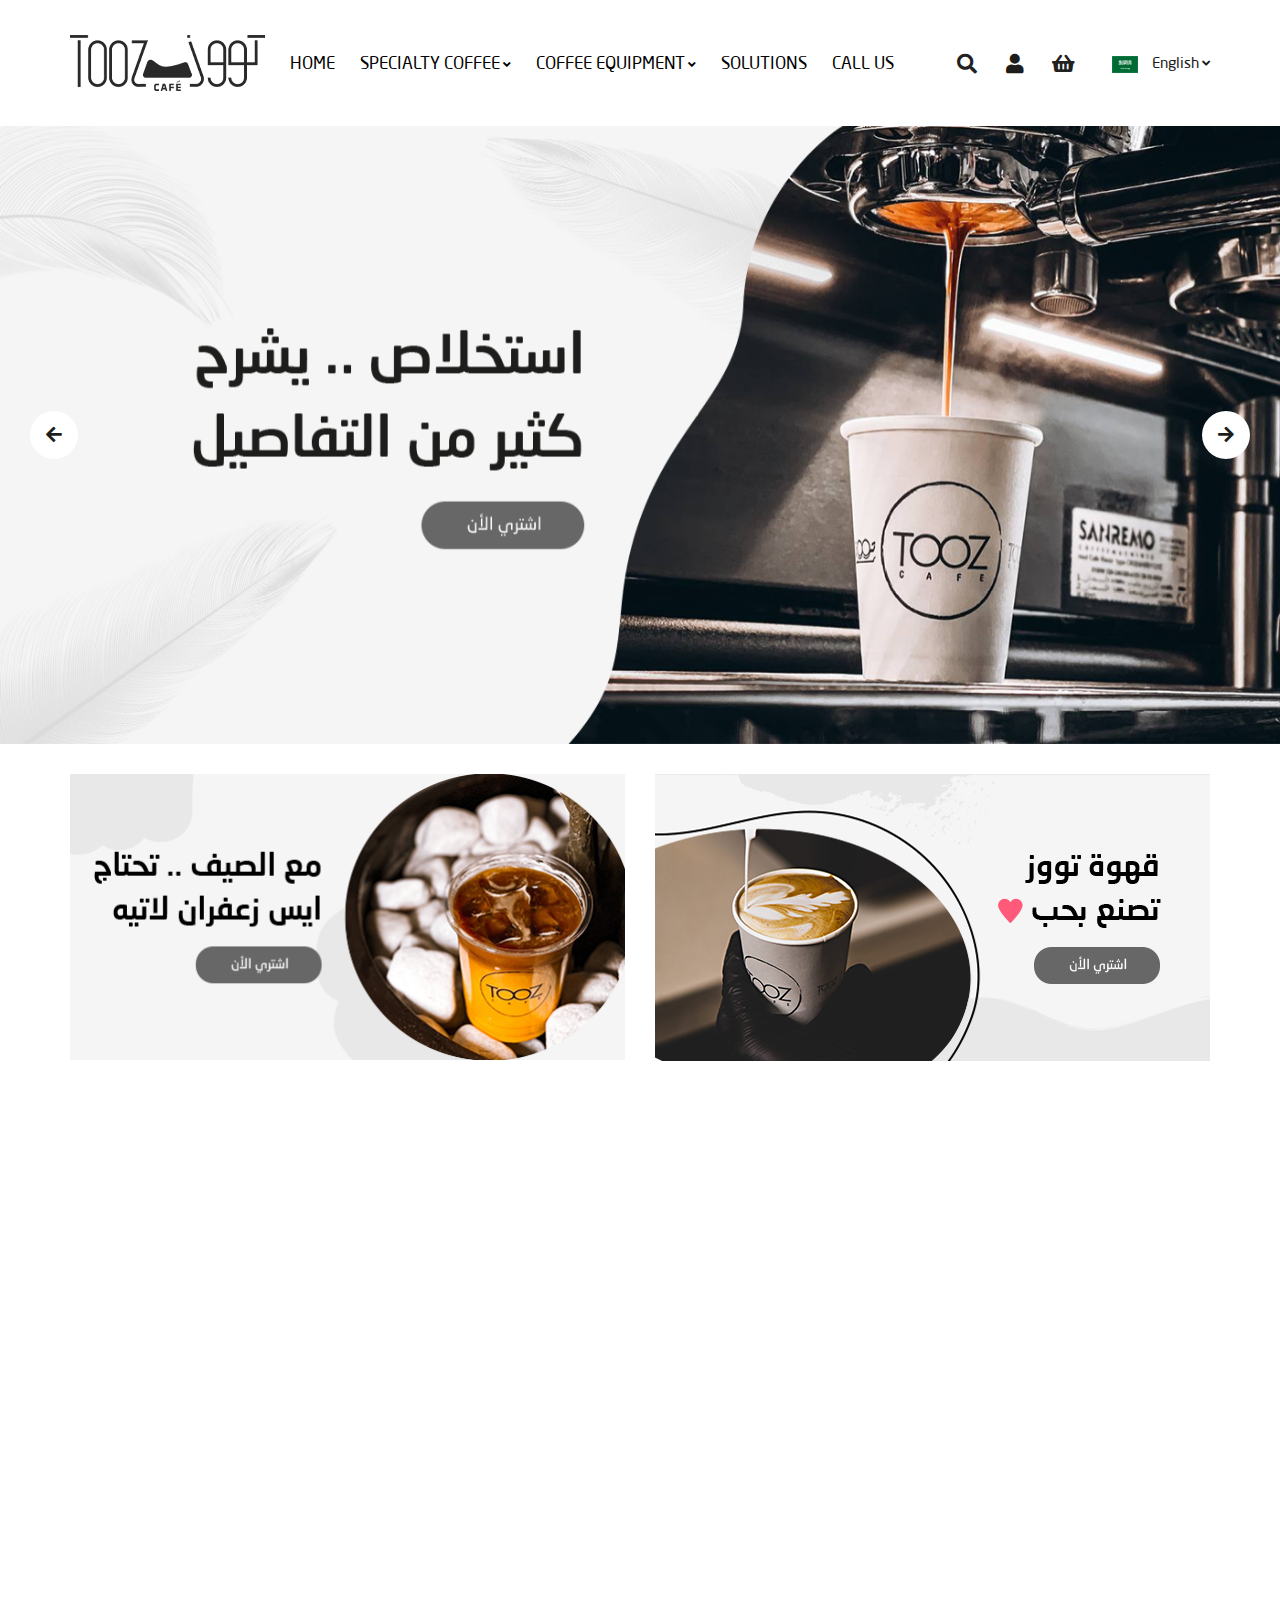
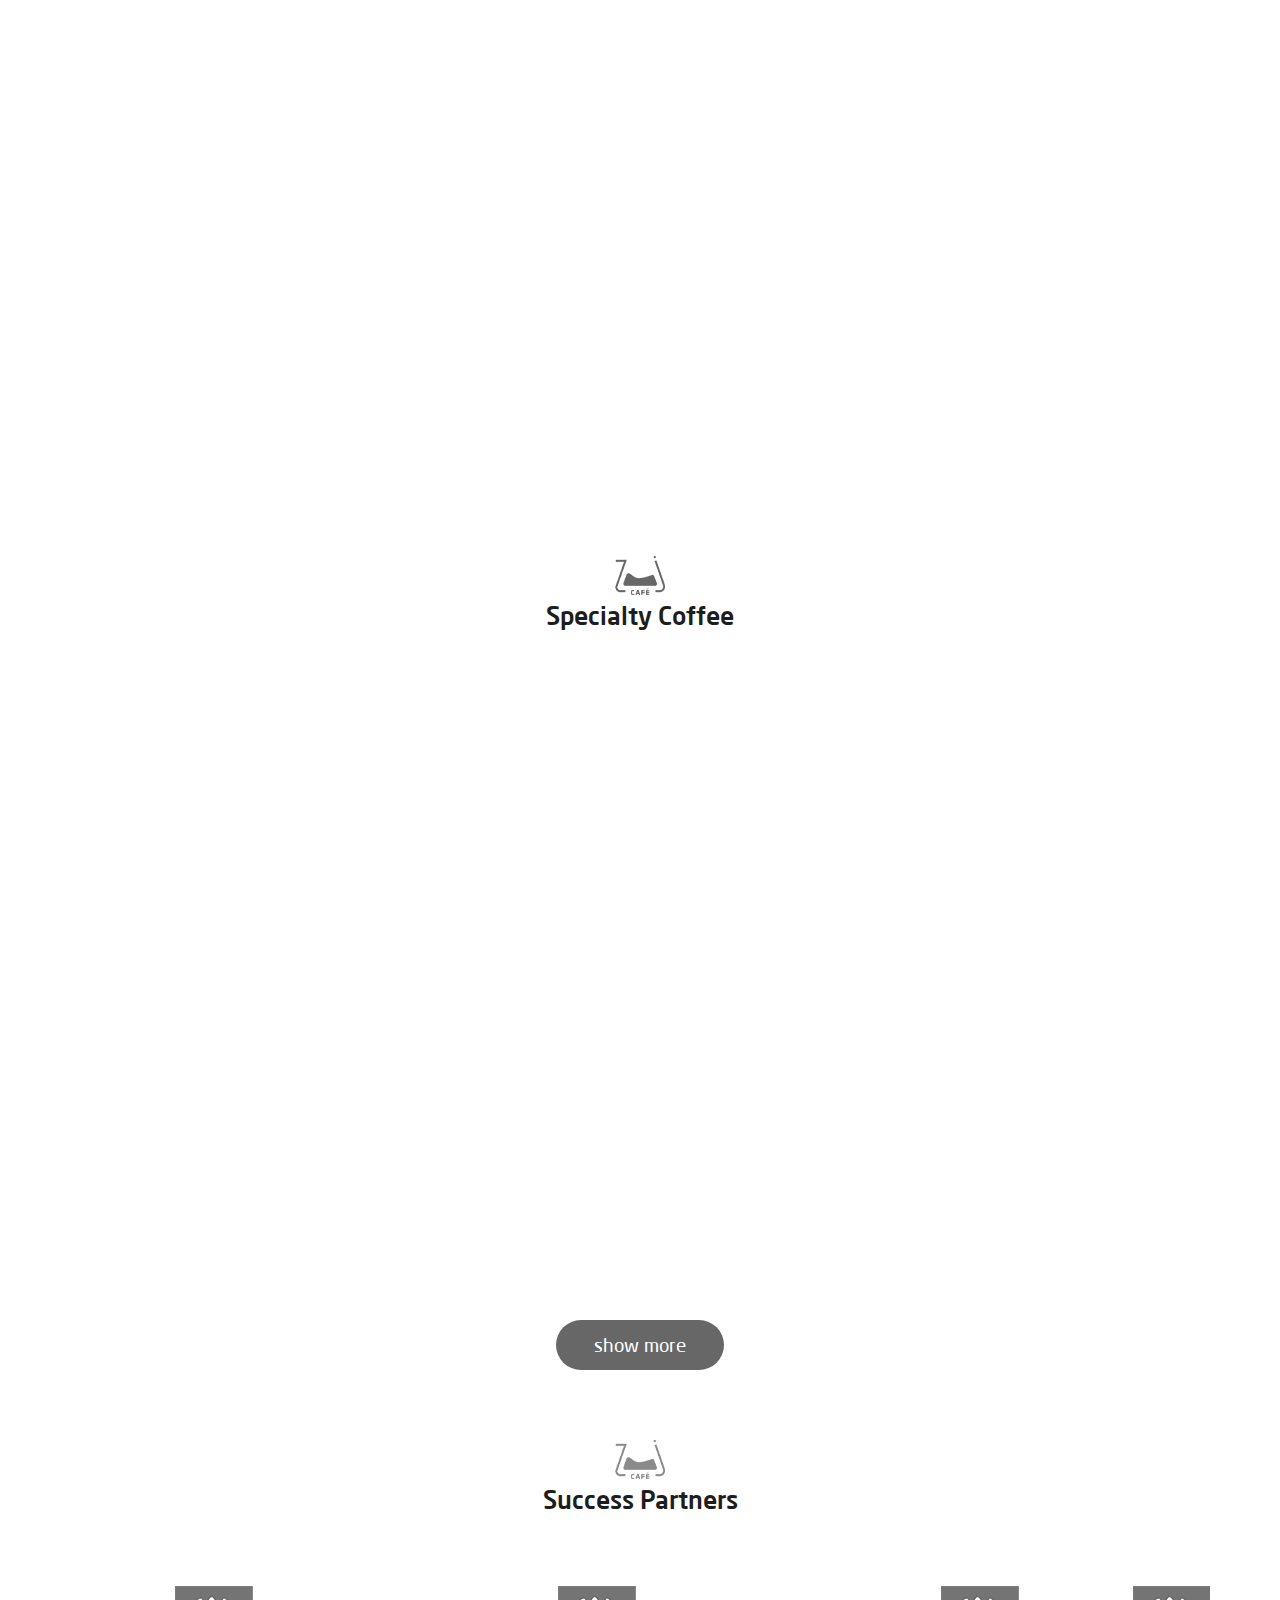
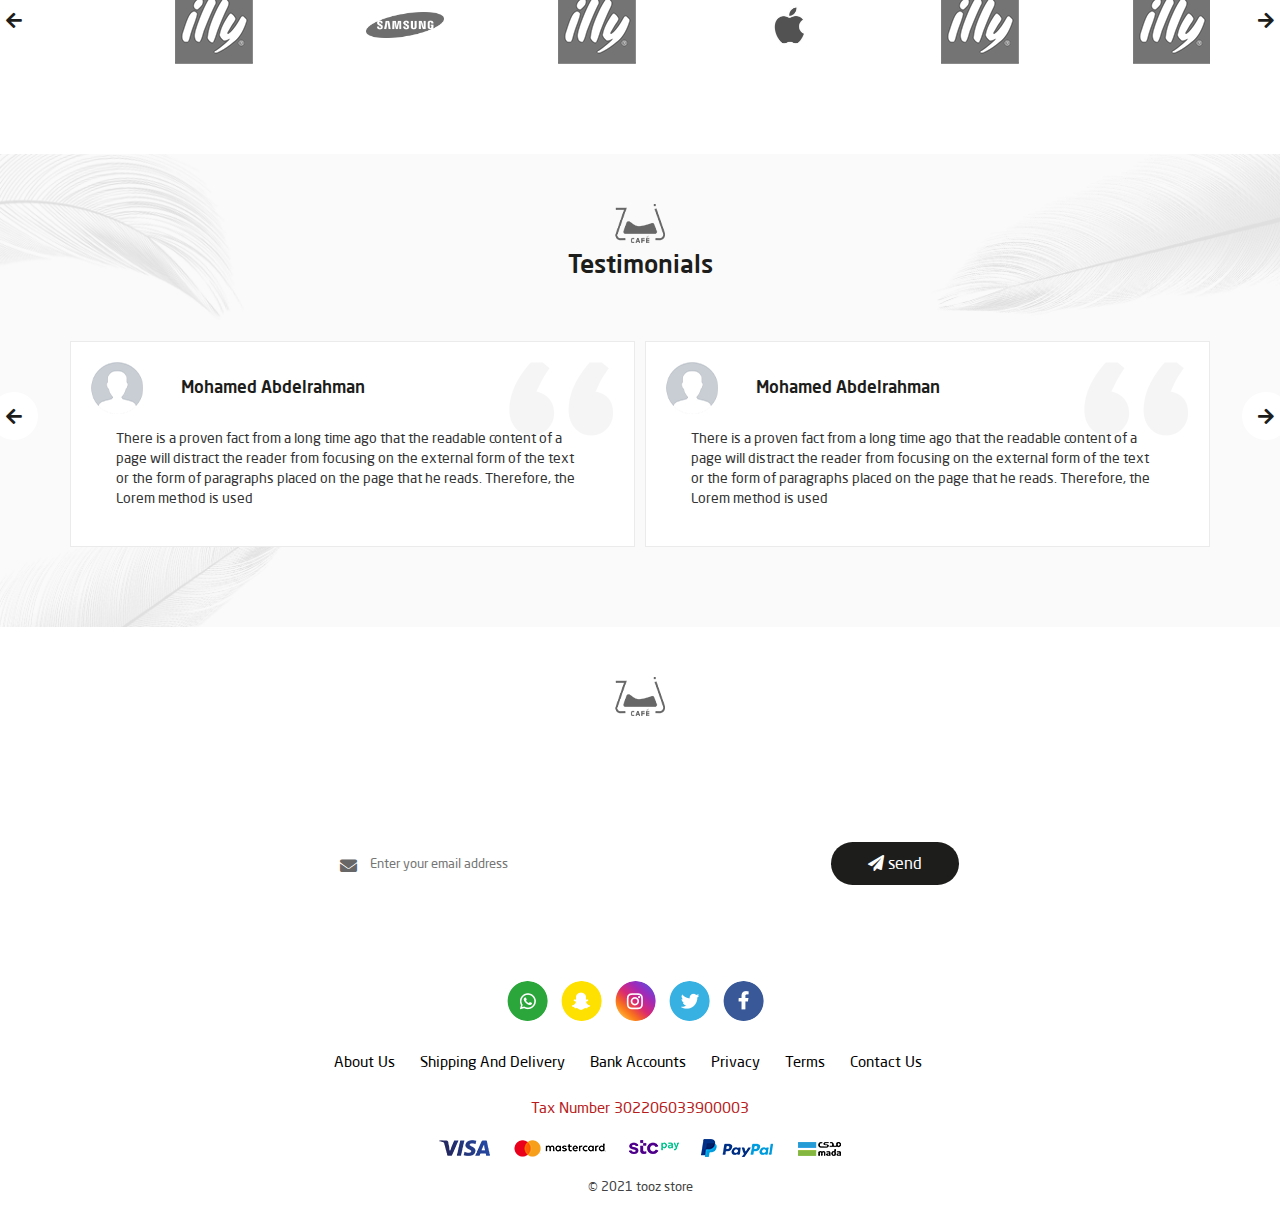
==== commit 39b2510b: "edit css" ====
--- a/en.html
+++ b/en.html
@@ -475,37 +475,37 @@
             </h5>
             <div class="owl-carousel">
                 <div class="item">
-                    <a href="#">
+                    <a href="#" class="anc_shorakaa">
                         <img src="images/shorakaa1.png">
                     </a>
                 </div>
                 <div class="item">
-                    <a href="#">
+                    <a href="#" class="anc_shorakaa">
                         <img src="images/shorakaa1.png">
                     </a>
                 </div>
                 <div class="item">
-                    <a href="#">
+                    <a href="#" class="anc_shorakaa">
+                        <img src="images/apple-logo-300x180.jpg">
+                    </a>
+                </div>
+                <div class="item">
+                    <a href="#" class="anc_shorakaa">
                         <img src="images/shorakaa1.png">
                     </a>
                 </div>
                 <div class="item">
-                    <a href="#">
+                    <a href="#" class="anc_shorakaa">
+                        <img src="images/512px-Samsung_Logo.svg.png">
+                    </a>
+                </div>
+                <div class="item">
+                    <a href="#" class="anc_shorakaa">
                         <img src="images/shorakaa1.png">
                     </a>
                 </div>
                 <div class="item">
-                    <a href="#">
-                        <img src="images/shorakaa1.png">
-                    </a>
-                </div>
-                <div class="item">
-                    <a href="#">
-                        <img src="images/shorakaa1.png">
-                    </a>
-                </div>
-                <div class="item">
-                    <a href="#">
+                    <a href="#" class="anc_shorakaa">
                         <img src="images/shorakaa1.png">
                     </a>
                 </div>
--- a/style/main.css
+++ b/style/main.css
@@ -568,6 +568,9 @@
         .dropdown-content-lang::after {
             opacity: 0;
         }
+        .dropdown-lang:hover .dropdown-content-lang {
+            transition: none;
+        }
     }
     /* ************************end header********************* */
     /* ************************start slider******************* */
@@ -768,7 +771,7 @@
     
     .shopping .price {
         display: flex;
-        flex-direction: column;
+        flex-direction: row-reverse;
     }
     
     .price span {
@@ -800,11 +803,15 @@
         color: rgb(255, 255, 255);
     }
     
-    html[dir="rtl"] .price span {
+    html[dir="ltr"] .price p {
+        margin-right: 5px;
+    }
+    
+    html[dir="rtl"] .price p {
         margin-left: 5px;
     }
     
-    html[dir="ltr"] .price span {
+    html[dir="ltr"] .price p {
         margin-right: 5px;
     }
     
@@ -948,6 +955,9 @@
         .title_header {
             font-size: 22px;
         }
+        .shopping .price {
+            flex-direction: column-reverse;
+        }
     }
     /* ***************end Most viewed********************* */
     /* ***************start banner******************** */
@@ -1034,6 +1044,7 @@
     
     .shopping_special .price {
         display: flex;
+        flex-direction: row-reverse;
     }
     
     .bt_special {
@@ -1109,8 +1120,12 @@
         margin-bottom: 90px;
     }
     
-    .shorakaa a {
-        display: inline-block;
+    .anc_shorakaa {
+        width: 80px;
+        height: 80px;
+        display: flex;
+        justify-content: center;
+        align-items: center;
     }
     
     .shorakaa img {
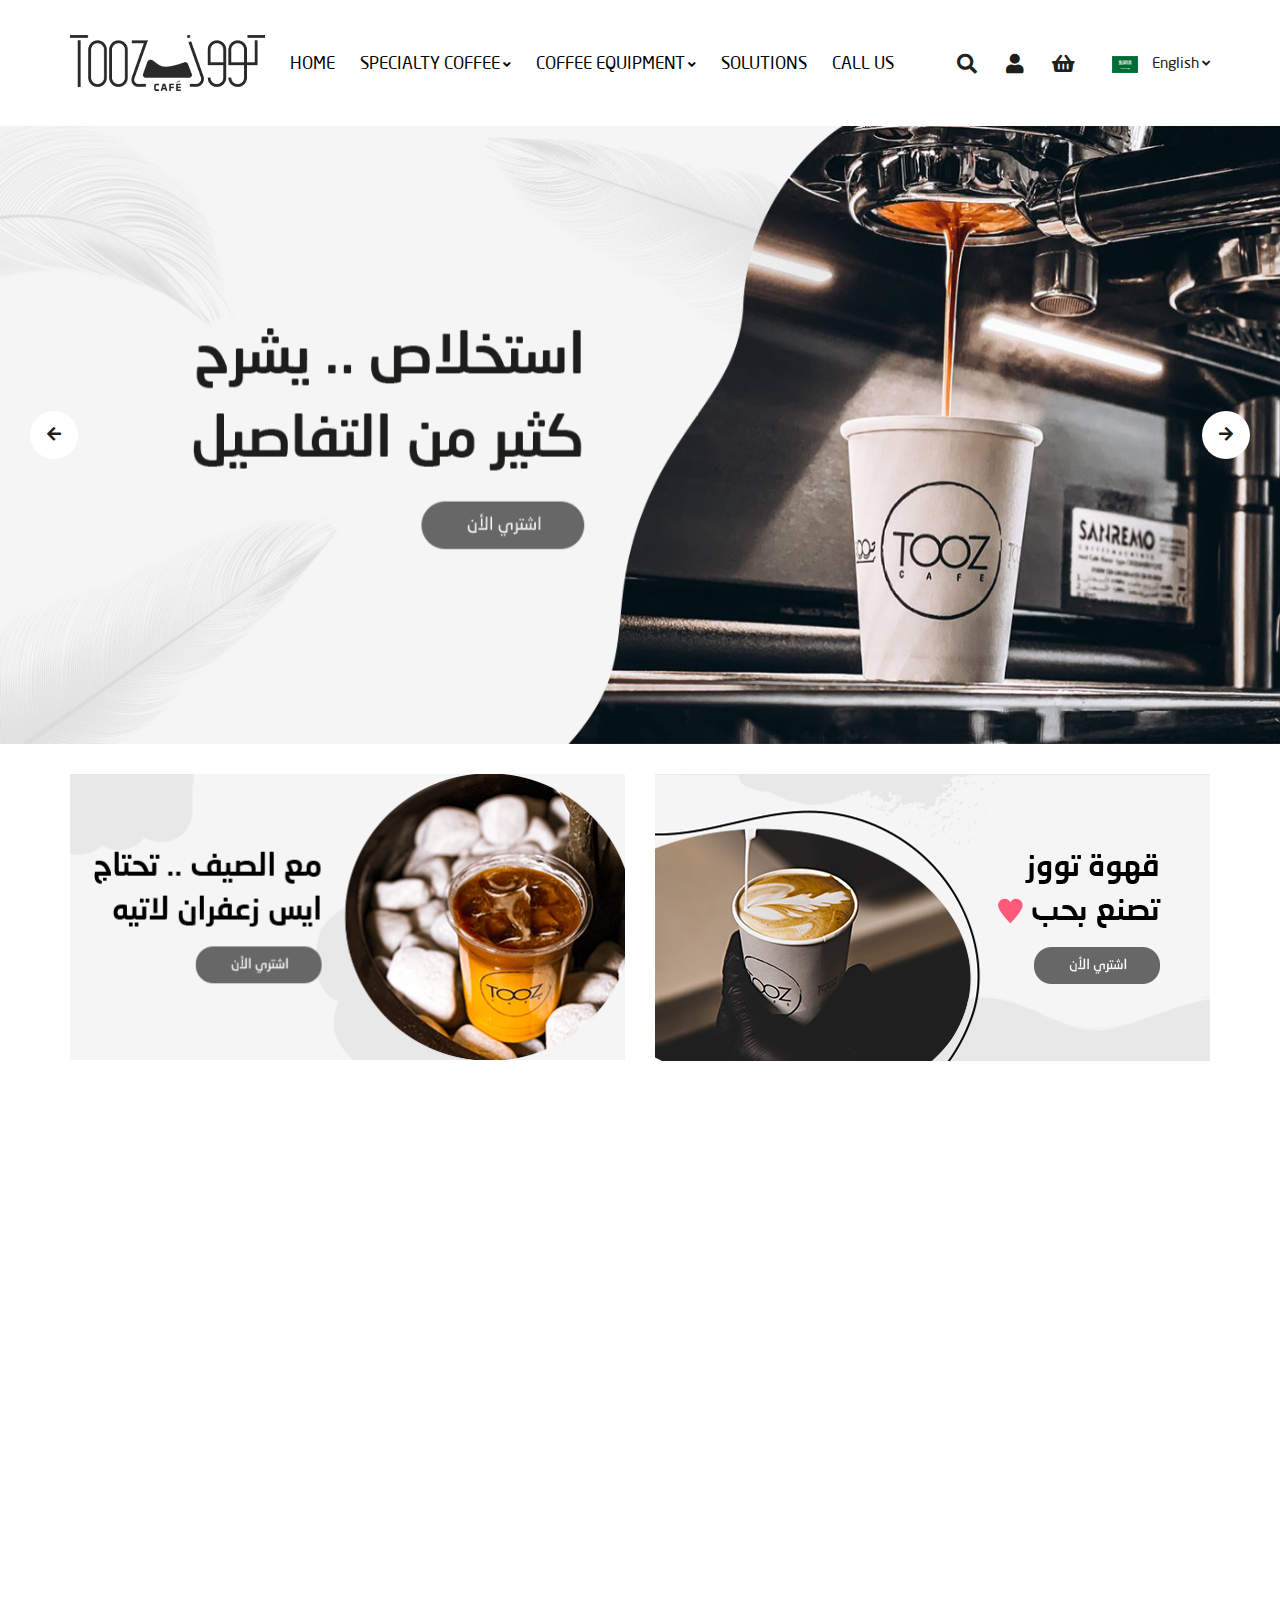
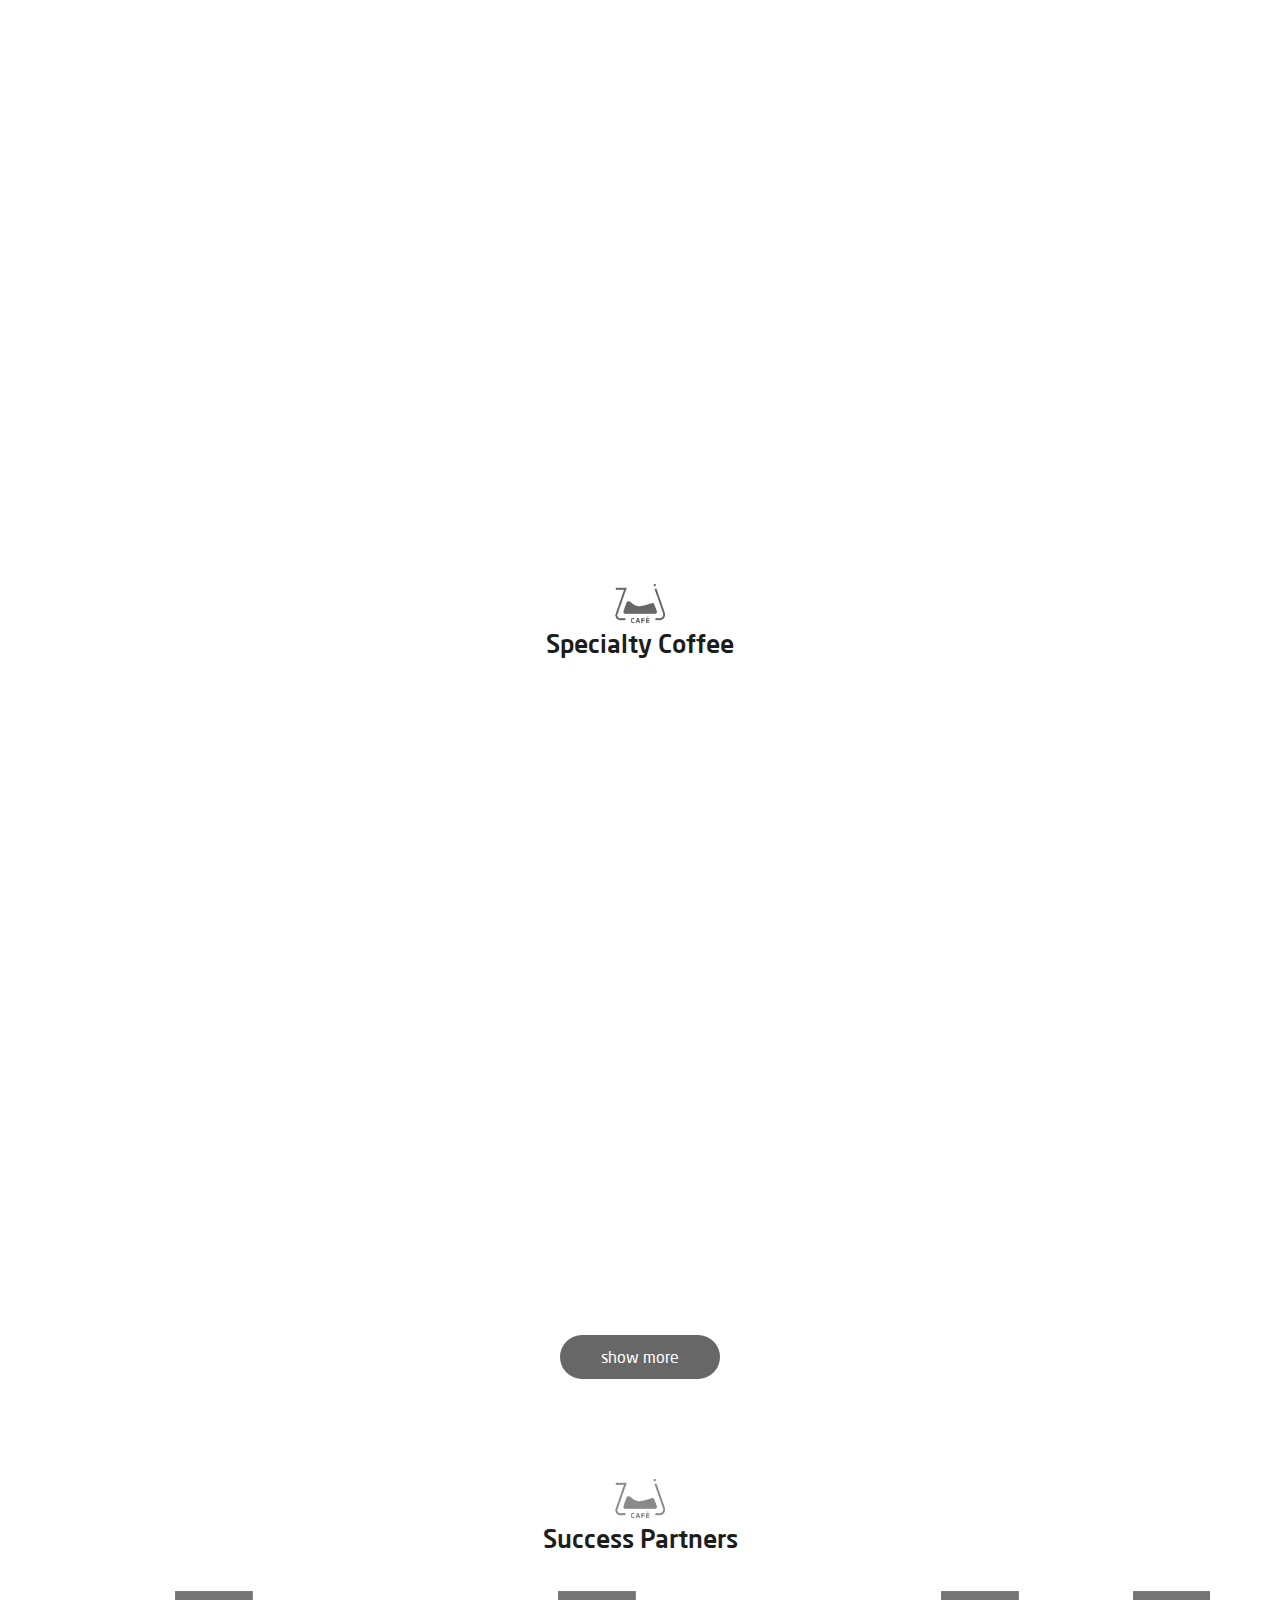
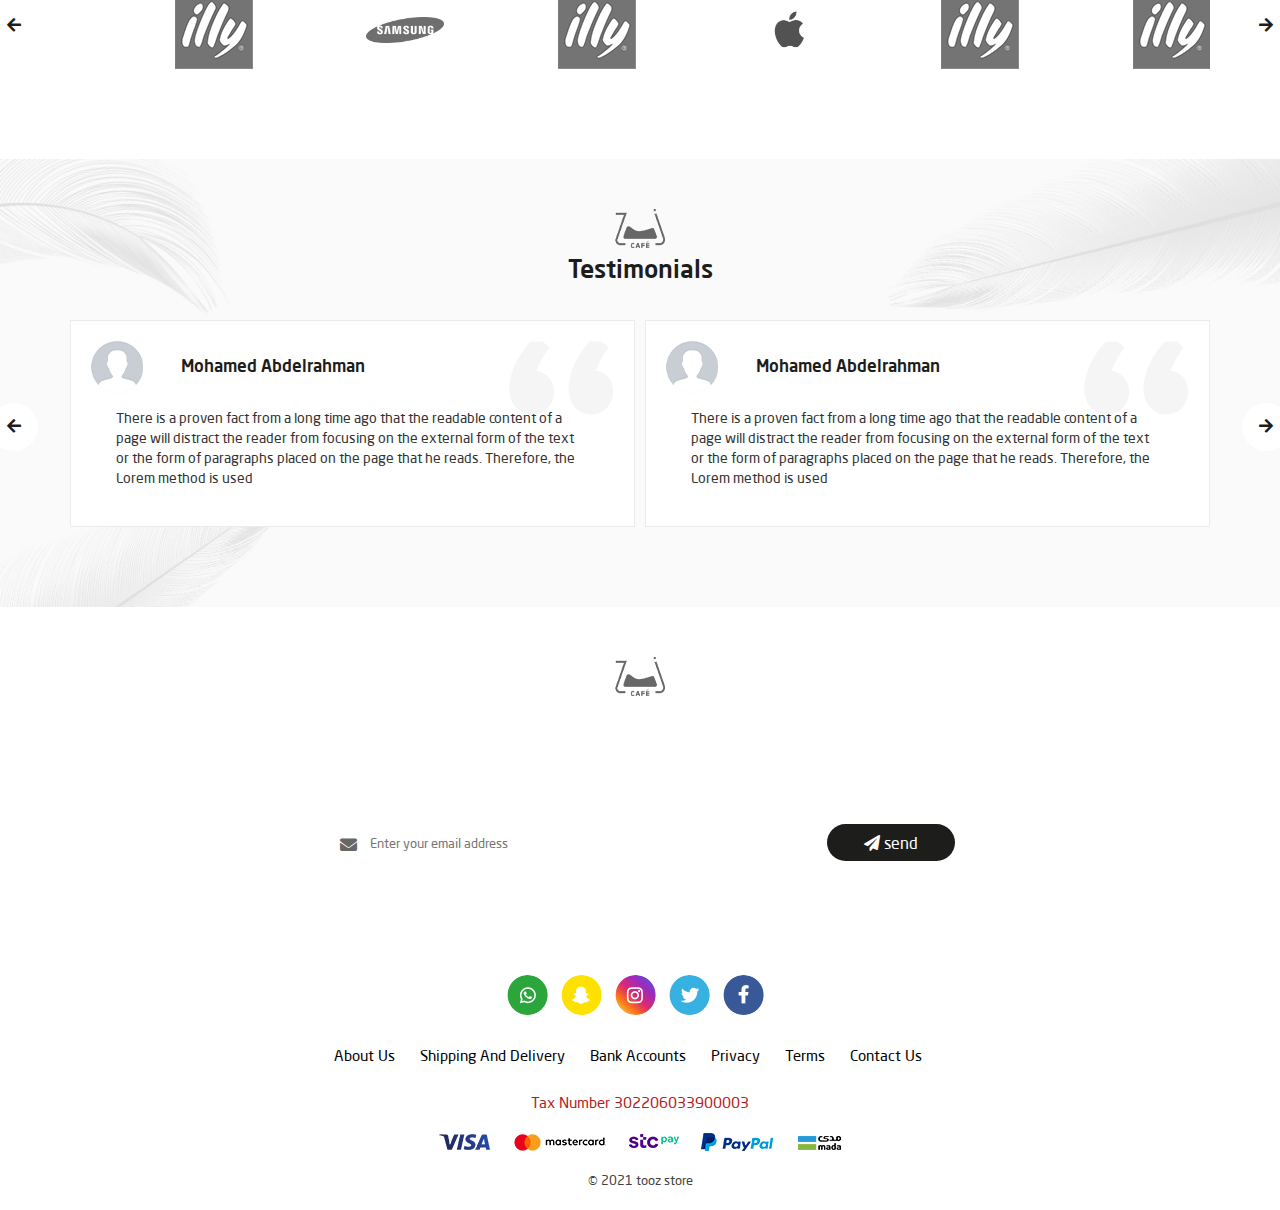
==== commit 66799ce8: "edit css" ====
--- a/en.html
+++ b/en.html
@@ -24,19 +24,6 @@
                     <a href="#"><img src="images/logo.png"></a>
                 </div>
                 <div class="navbar_ " id="navbar_tooz">
-                    <div class="lang d_none">
-                        <div class="dropdown-lang">
-                            <span class="dropbtn-lang">
-                <img src="images/ar.png">
-                العربية
-                </span>
-                            <i class="fas fa-angle-down"></i>
-                            <div class="dropdown-content-lang">
-                                <a href="./index.html">العربية</a>
-                                <a href="./en.html">English</a>
-                            </div>
-                        </div>
-                    </div>
                     <ul class="nav_ul">
 
                         <li><a href="#" class="anc_nav">HOME</a></li>
@@ -86,6 +73,19 @@
                         <li><a href="#" class="anc_nav">Solutions </a></li>
                         <li><a href="#" class="anc_nav">call us</a></li>
                     </ul>
+                    <div class="lang d_none">
+                        <div class="dropdown-lang">
+                            <span class="dropbtn-lang">
+                <img src="images/ar.png">
+                العربية
+                </span>
+                            <i class="fas fa-angle-down"></i>
+                            <div class="dropdown-content-lang">
+                                <a href="./index.html">العربية</a>
+                                <a href="./en.html">English</a>
+                            </div>
+                        </div>
+                    </div>
                 </div>
                 <div class="user">
                     <button class="bt_user navbar_bt_bar">
--- a/style/main.css
+++ b/style/main.css
@@ -191,17 +191,8 @@
         transition: .5s;
     }
     
-    .dropbtn-rl:hover,
-    .dropbtn-lang:hover {
-        color: rgb(103, 103, 103);
-    }
-    
     .dropbtn-lang i {
         transition: .5s;
-    }
-    
-    .dropdown-lang:hover .dropbtn-lang i {
-        color: rgb(103, 103, 103);
     }
     
     html[dir="rtl"] .dropbtn-lang img {
@@ -254,11 +245,11 @@
     }
     
     html[dir="rtl"] .dropdown-content-rl {
-        right: -64px;
+        right: -62px;
     }
     
     html[dir="ltr"] .dropdown-content-rl {
-        left: -60px;
+        left: -62px;
     }
     
     @media(max-width:767px) {
@@ -292,10 +283,6 @@
     .bt_drop i {
         font-size: 20px;
         transition: .5s;
-    }
-    
-    .bt_user:hover .dropdown-rl i {
-        color: #ffffff;
     }
     
     .dropdown-content-rl a:hover,
@@ -489,7 +476,6 @@
         .nav_ul {
             flex-direction: column;
             justify-content: center;
-            margin-bottom: 40px;
         }
         .nav_ul .anc_nav {
             margin: 0 0 15px 0;
@@ -498,17 +484,23 @@
         }
         .navbar_ .lang {
             text-align: center;
-            ;
+            padding-top: 20px;
         }
         .navbar_ .lang {
             display: block;
-            margin-bottom: 40px;
+            margin-bottom: 35px;
         }
         html[dir="rtl"] .nav_ul .anc_nav {
             margin-left: 0;
         }
         html[dir="ltr"] .nav_ul .anc_nav {
             margin-right: 0;
+        }
+    }
+    
+    @media(min-width:1200px) {
+        .bt_user:hover .dropdown-rl i {
+            color: #ffffff;
         }
     }
     
@@ -547,9 +539,6 @@
         .header {
             padding: 15px 0 15px;
         }
-    }
-    
-    @media(max-width:767px) {
         .header-top .lang {
             width: 100%;
         }
@@ -612,7 +601,7 @@
         position: absolute;
         transform: translateY(-50%);
         top: 50%;
-        font-size: 18px;
+        font-size: 16px;
         color: rgb(29, 29, 27);
         border-radius: 50%;
         background-color: rgb(255, 255, 255);
@@ -689,7 +678,7 @@
     /* *********************start Products****************** */
     
     .Products {
-        margin-bottom: 20px;
+        margin-bottom: 60px;
     }
     
     .prod_div {
@@ -750,10 +739,10 @@
     
     .view_pr .anc_view {
         display: flex;
-        font-size: 18px;
+        font-size: 16px;
         font-family: "NeoSansArabic";
         color: rgb(29, 29, 27);
-        padding: 20px 15px 20px;
+        padding: 13px 14px 17px;
         text-align: center;
     }
     
@@ -774,15 +763,23 @@
         flex-direction: row-reverse;
     }
     
+    html[dir="rtl"] .shopping .price {
+        padding-right: 8px;
+    }
+    
+    html[dir="ltr"] .shopping .price {
+        padding-left: 8px;
+    }
+    
     .price span {
-        font-size: 18px;
+        font-size: 16px;
         font-family: "NeoSansArabic";
         color: rgb(189, 189, 189);
         text-decoration: line-through;
     }
     
     .price p {
-        font-size: 18px;
+        font-size: 16px;
         font-family: "NeoSansArabic";
         color: rgb(29, 29, 27);
         font-weight: 500;
@@ -847,8 +844,8 @@
     .most_viewed .owl-carousel .owl-nav button.owl-prev {
         position: absolute;
         transform: translateY(-50%);
-        top: 32%;
-        font-size: 18px;
+        top: 45%;
+        font-size: 16px;
         color: rgb(29, 29, 27);
         border-radius: 50%;
         background-color: rgb(255, 255, 255);
@@ -996,7 +993,7 @@
     }
     
     .special {
-        margin-bottom: 70px;
+        margin-bottom: 100px;
         position: relative;
         z-index: 99;
     }
@@ -1031,7 +1028,6 @@
         display: flex;
         justify-content: space-between;
         border-top: 1px solid rgb(246 245 243);
-        padding-top: 15px;
     }
     
     html[dir="rtl"] .special_div .off_ {
@@ -1045,6 +1041,7 @@
     .shopping_special .price {
         display: flex;
         flex-direction: row-reverse;
+        align-items: center;
     }
     
     .bt_special {
@@ -1054,9 +1051,9 @@
     
     .bt_special_b {
         background-color: rgb(103, 103, 103);
-        width: 168px;
-        height: 50px;
-        font-size: 19px;
+        width: 160px;
+        height: 44px;
+        font-size: 16px;
         font-family: "NeoSansArabic";
         color: rgb(255, 255, 255);
         border-radius: 25px;
@@ -1064,7 +1061,7 @@
         align-items: center;
         justify-content: center;
         margin: auto;
-        margin-top: 20px;
+        margin-top: 10px;
         transition: .5s;
     }
     
@@ -1098,10 +1095,10 @@
             padding: 20px 10px 15px 10px;
         }
         html[dir="rtl"] .special_div .off_ {
-            right: 10px
+            right: 5px
         }
         html[dir="ltr"] .special_div .off_ {
-            left: 10px;
+            left: 5px;
         }
         .special_div .off_ {
             padding: 0 2px;
@@ -1145,7 +1142,7 @@
     }
     
     .shorakaa .title_header {
-        margin-bottom: 70px;
+        margin-bottom: 35px;
     }
     
     .shorakaa .owl-nav {
@@ -1167,7 +1164,7 @@
         position: absolute;
         transform: translateY(-50%);
         top: 45%;
-        font-size: 18px;
+        font-size: 16px;
         color: rgb(29, 29, 27);
         border-radius: 50%;
         background-color: rgb(255, 255, 255);
@@ -1407,7 +1404,7 @@
     }
     
     .Testimonials .title_header {
-        margin-bottom: 60px;
+        margin-bottom: 35px;
     }
     
     .comment_div {
@@ -1515,8 +1512,8 @@
     .Testimonials .owl-carousel .owl-nav button.owl-prev {
         position: absolute;
         transform: translateY(-50%);
-        top: 32%;
-        font-size: 18px;
+        top: 45%;
+        font-size: 16px;
         color: rgb(29, 29, 27);
         border-radius: 50%;
         background-color: rgb(255, 255, 255);
@@ -1668,9 +1665,9 @@
         position: absolute;
         background-color: rgb(29, 29, 27);
         width: 128px;
-        height: 43px;
+        height: 37px;
         border-radius: 21.5px;
-        top: 1px;
+        top: 4px;
         font-size: 16px;
         font-family: "NeoSansArabic";
         color: rgb(255, 255, 255);
@@ -1682,11 +1679,11 @@
     }
     
     html[dir="rtl"] .bt_input {
-        left: 1px;
+        left: 5px;
     }
     
     html[dir="ltr"] .bt_input {
-        right: 1px;
+        right: 5px;
     }
     
     html[dir="ltr"] .bt_input i {
@@ -1734,7 +1731,7 @@
         flex-direction: column;
         align-items: center;
         justify-content: center;
-        padding: 45px 0 20px;
+        padding: 60px 0 20px;
     }
     
     .social_meida {
@@ -1824,4 +1821,32 @@
             max-width: 90%;
         }
     }
-    /* ***************end footer************ */+    /* ***************end footer************ */
+    
+    .moboverlay {
+        position: fixed;
+        display: none;
+        top: 0;
+        bottom: 0;
+        right: 0;
+        left: 0;
+        background-color: rgba(0, 0, 0, 0.3);
+        z-index: 9;
+        overflow: hidden;
+    }
+    
+    .bars_:after {
+        font-family: "Font Awesome 5 Free";
+        content: "\f0c9";
+        color: rgb(0, 0, 0);
+        font-size: 20px;
+        font-weight: 900;
+    }
+    
+    .close_:after {
+        font-family: "Font Awesome 5 Free";
+        content: "\f00d";
+        color: rgb(0, 0, 0);
+        font-size: 20px;
+        font-weight: 900;
+    }